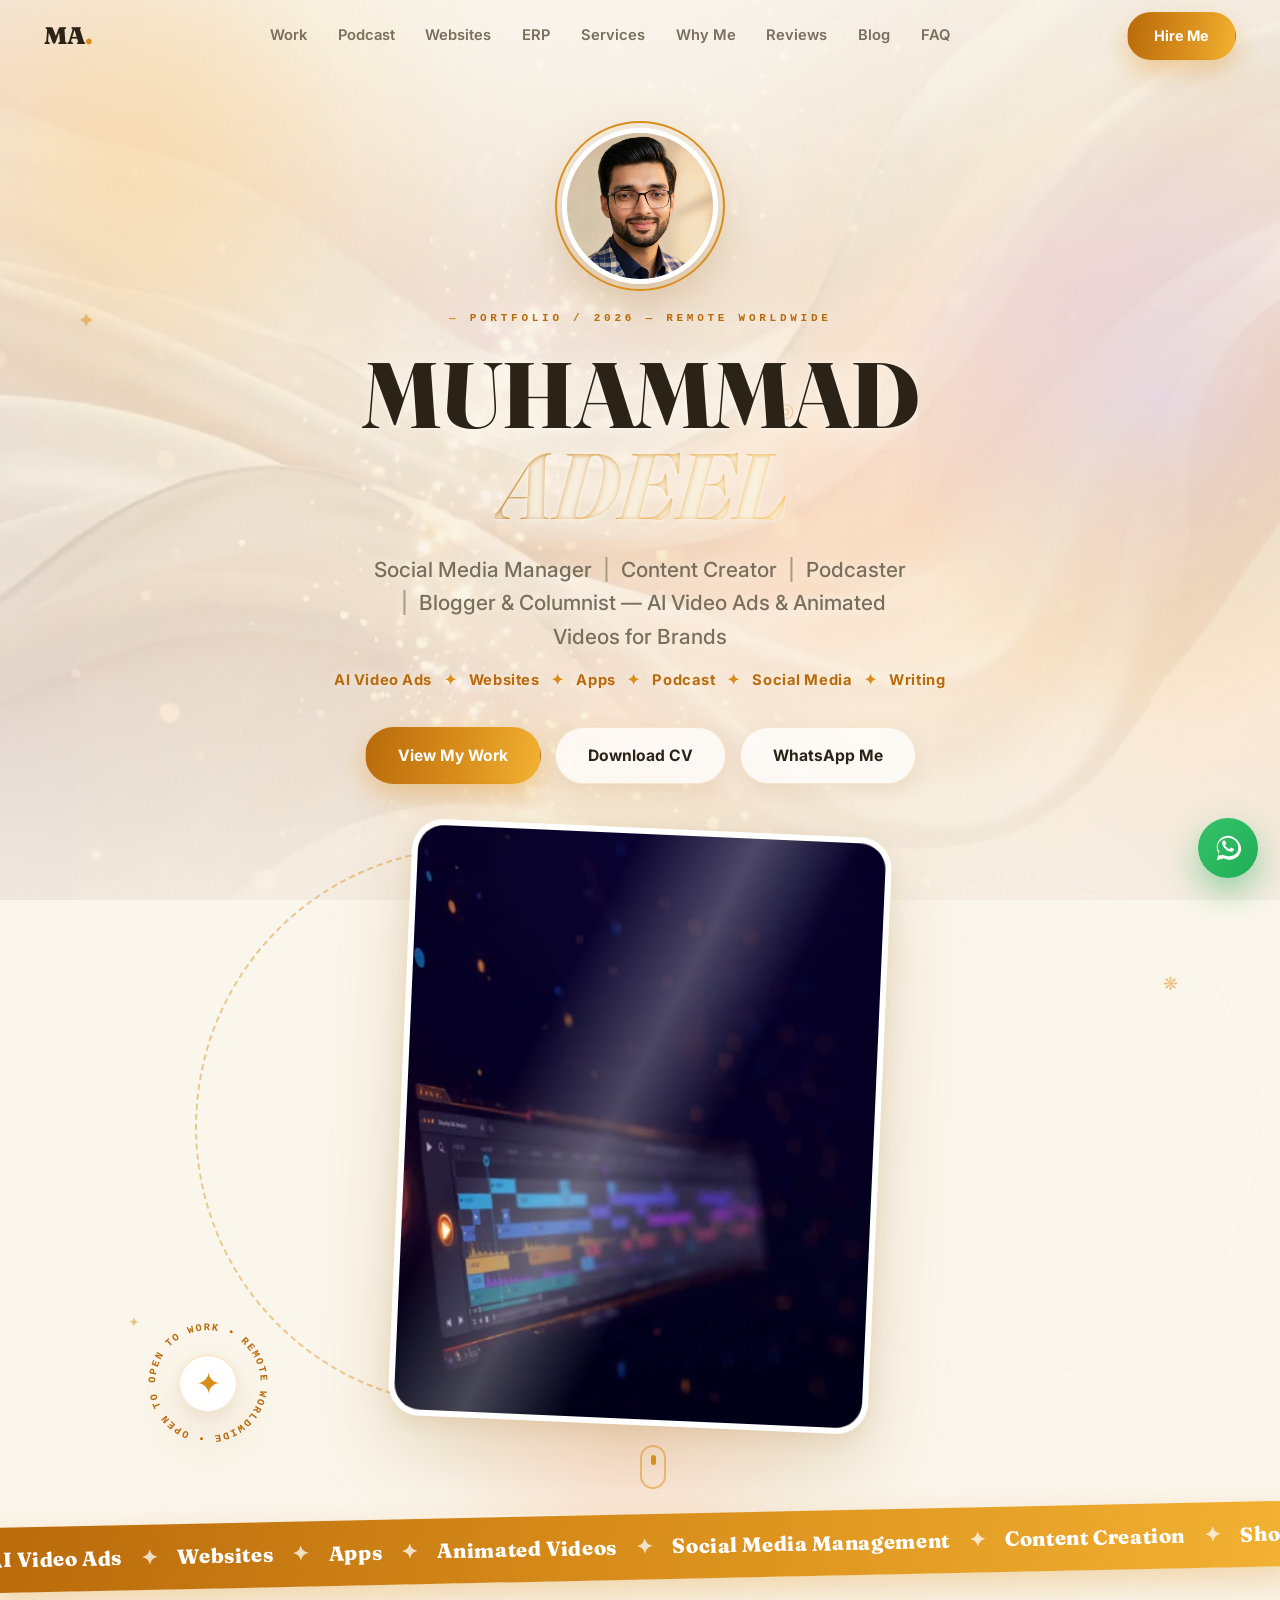
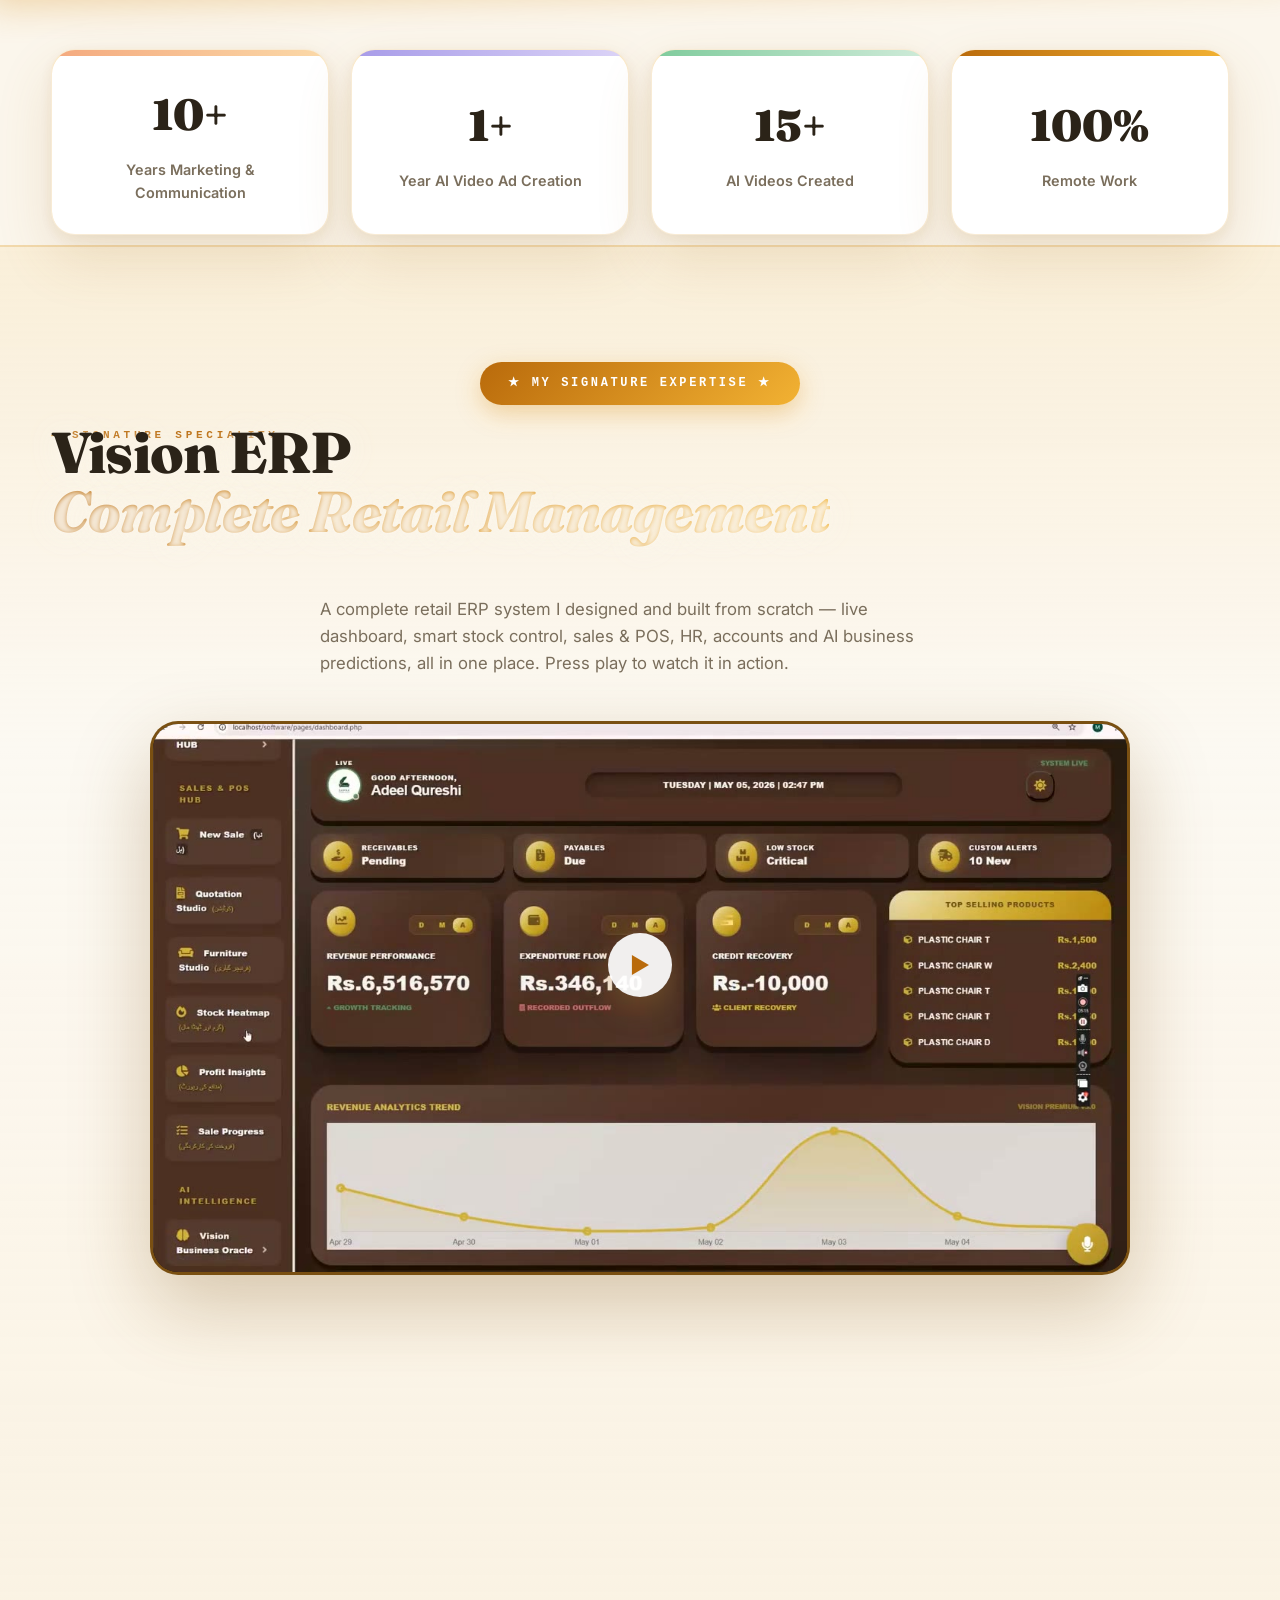
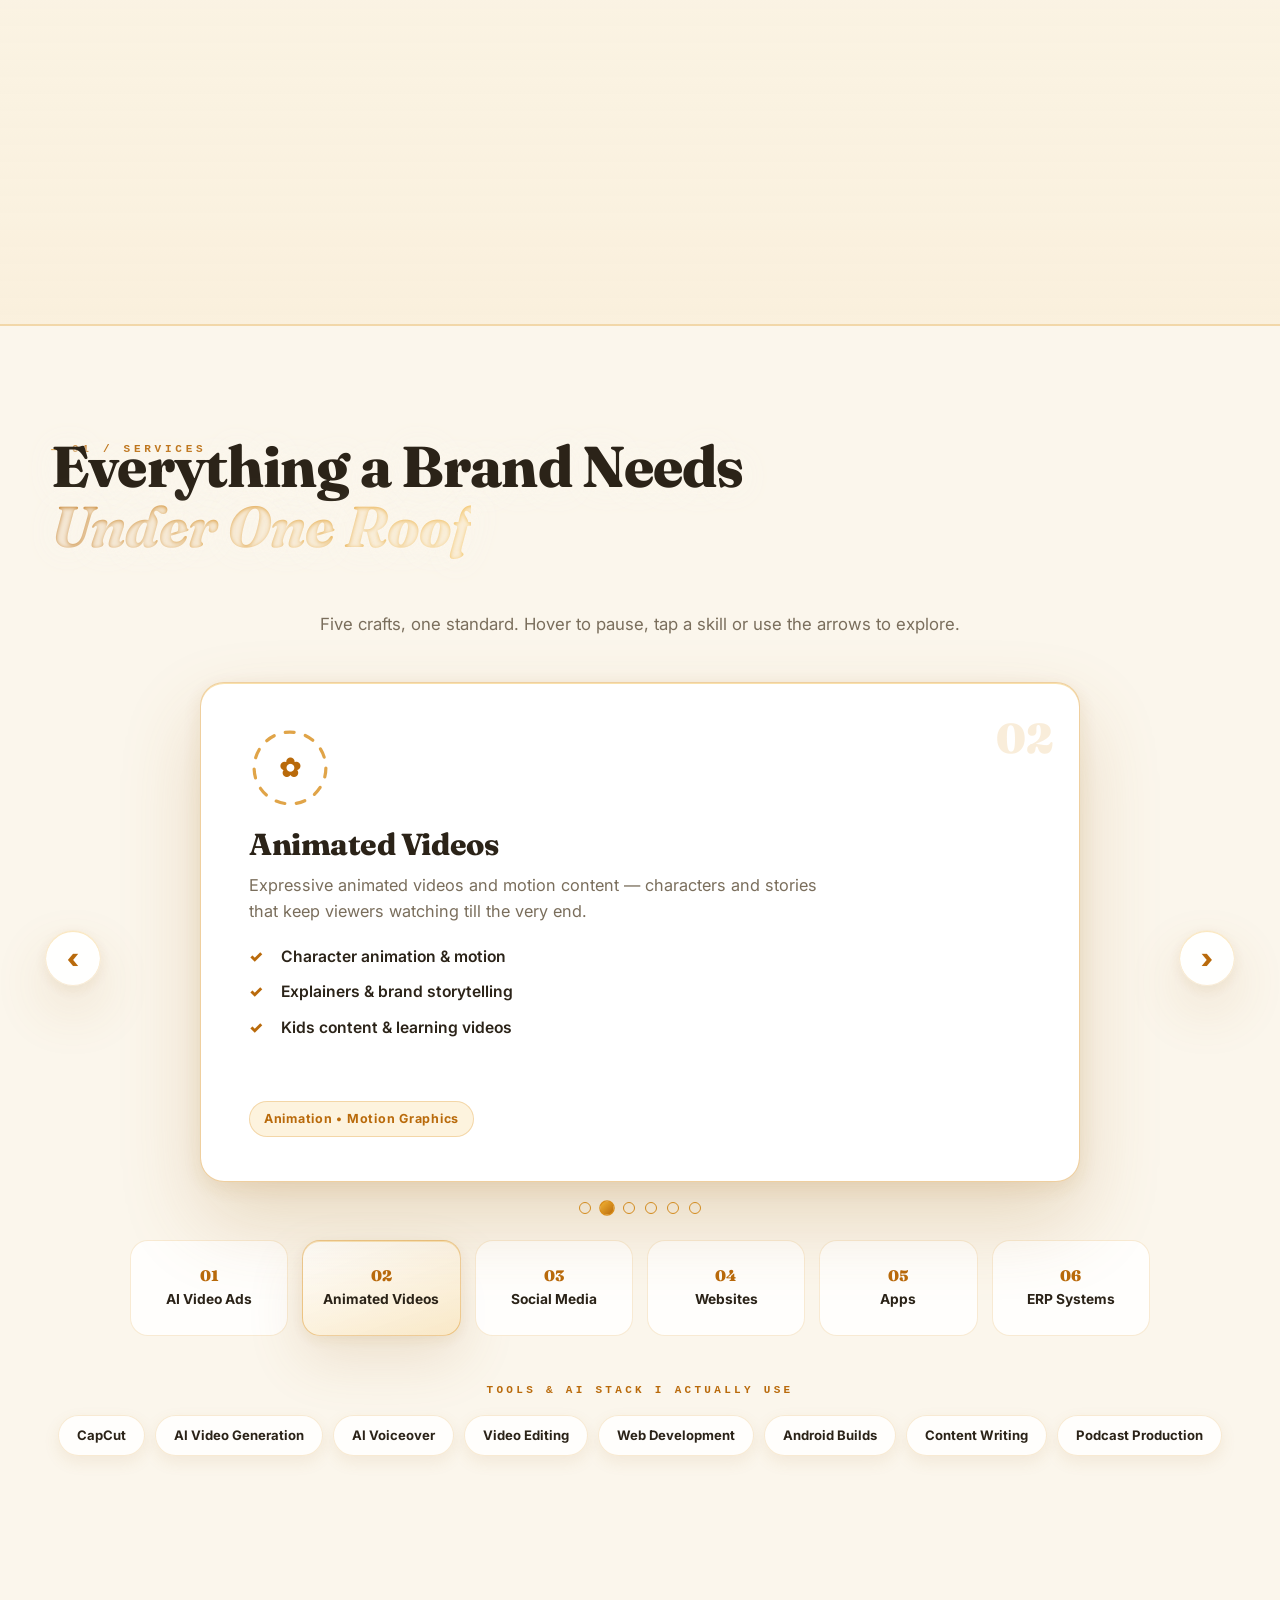
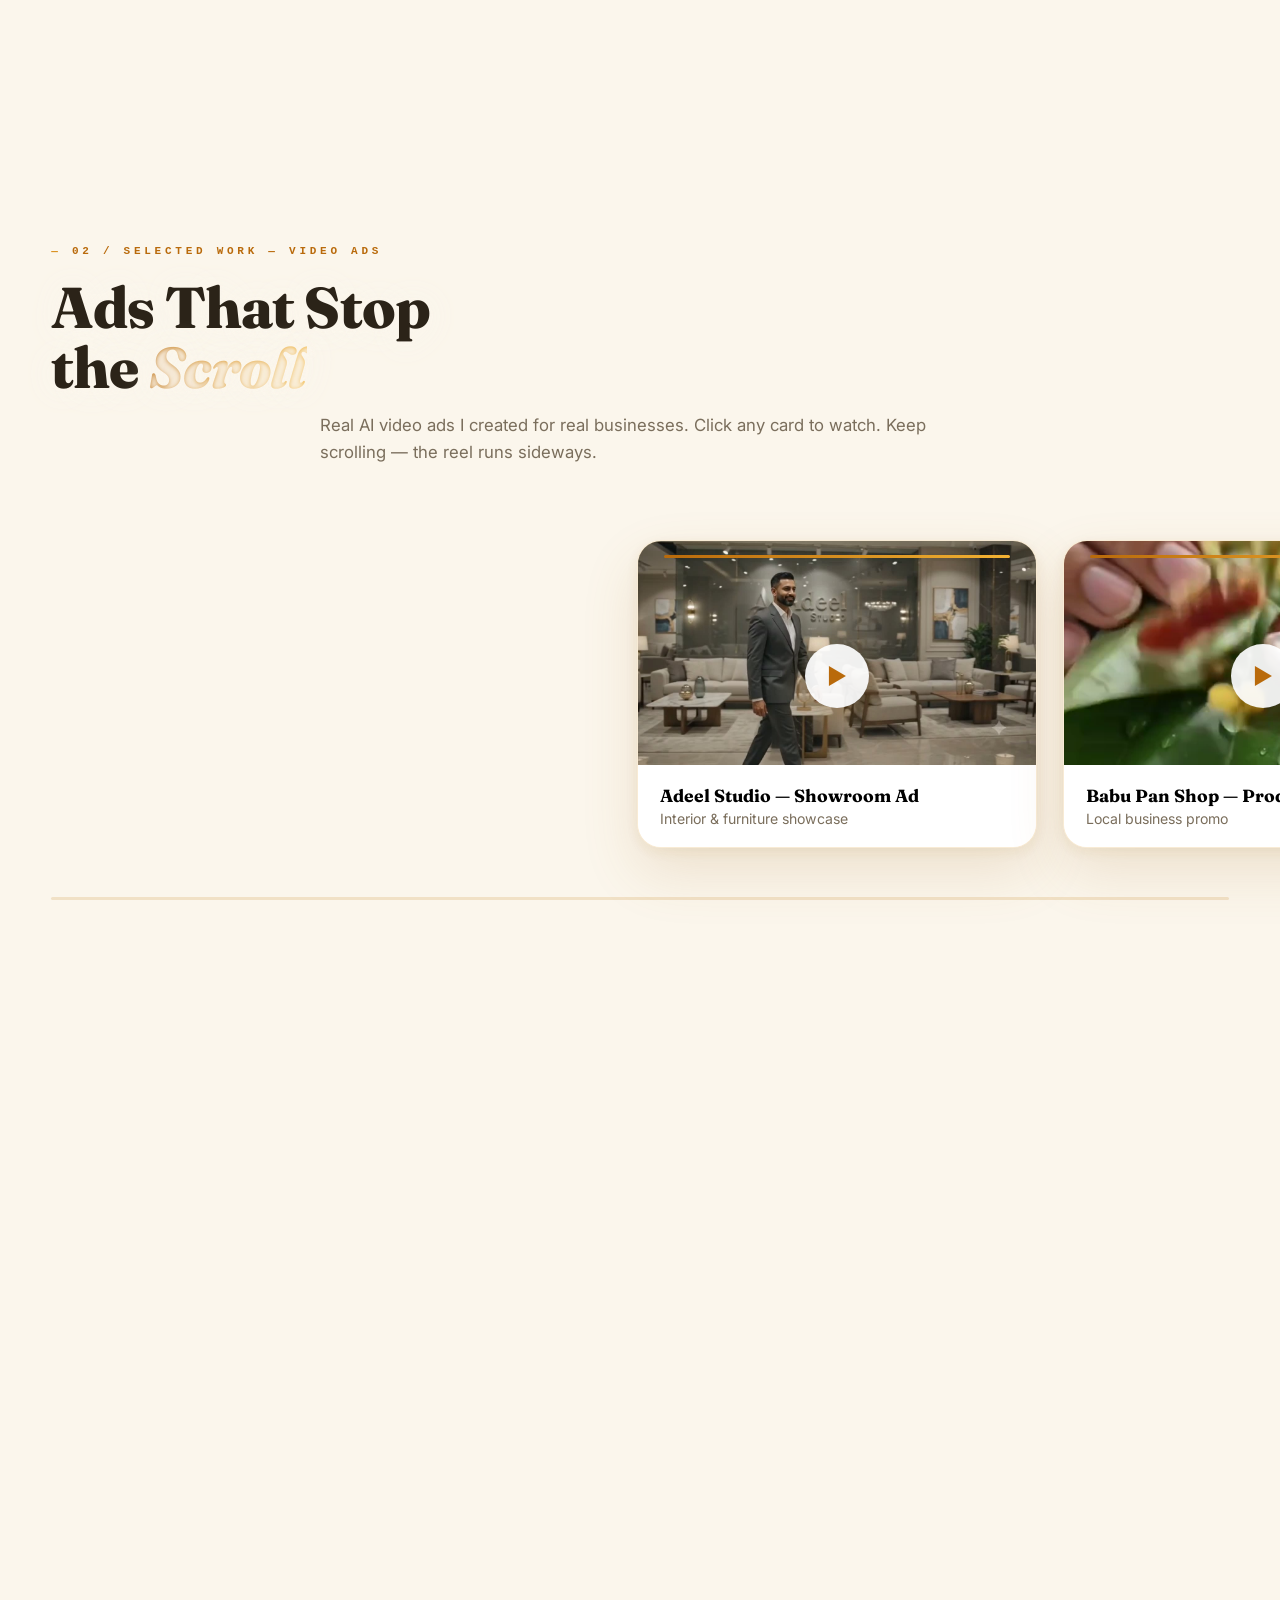
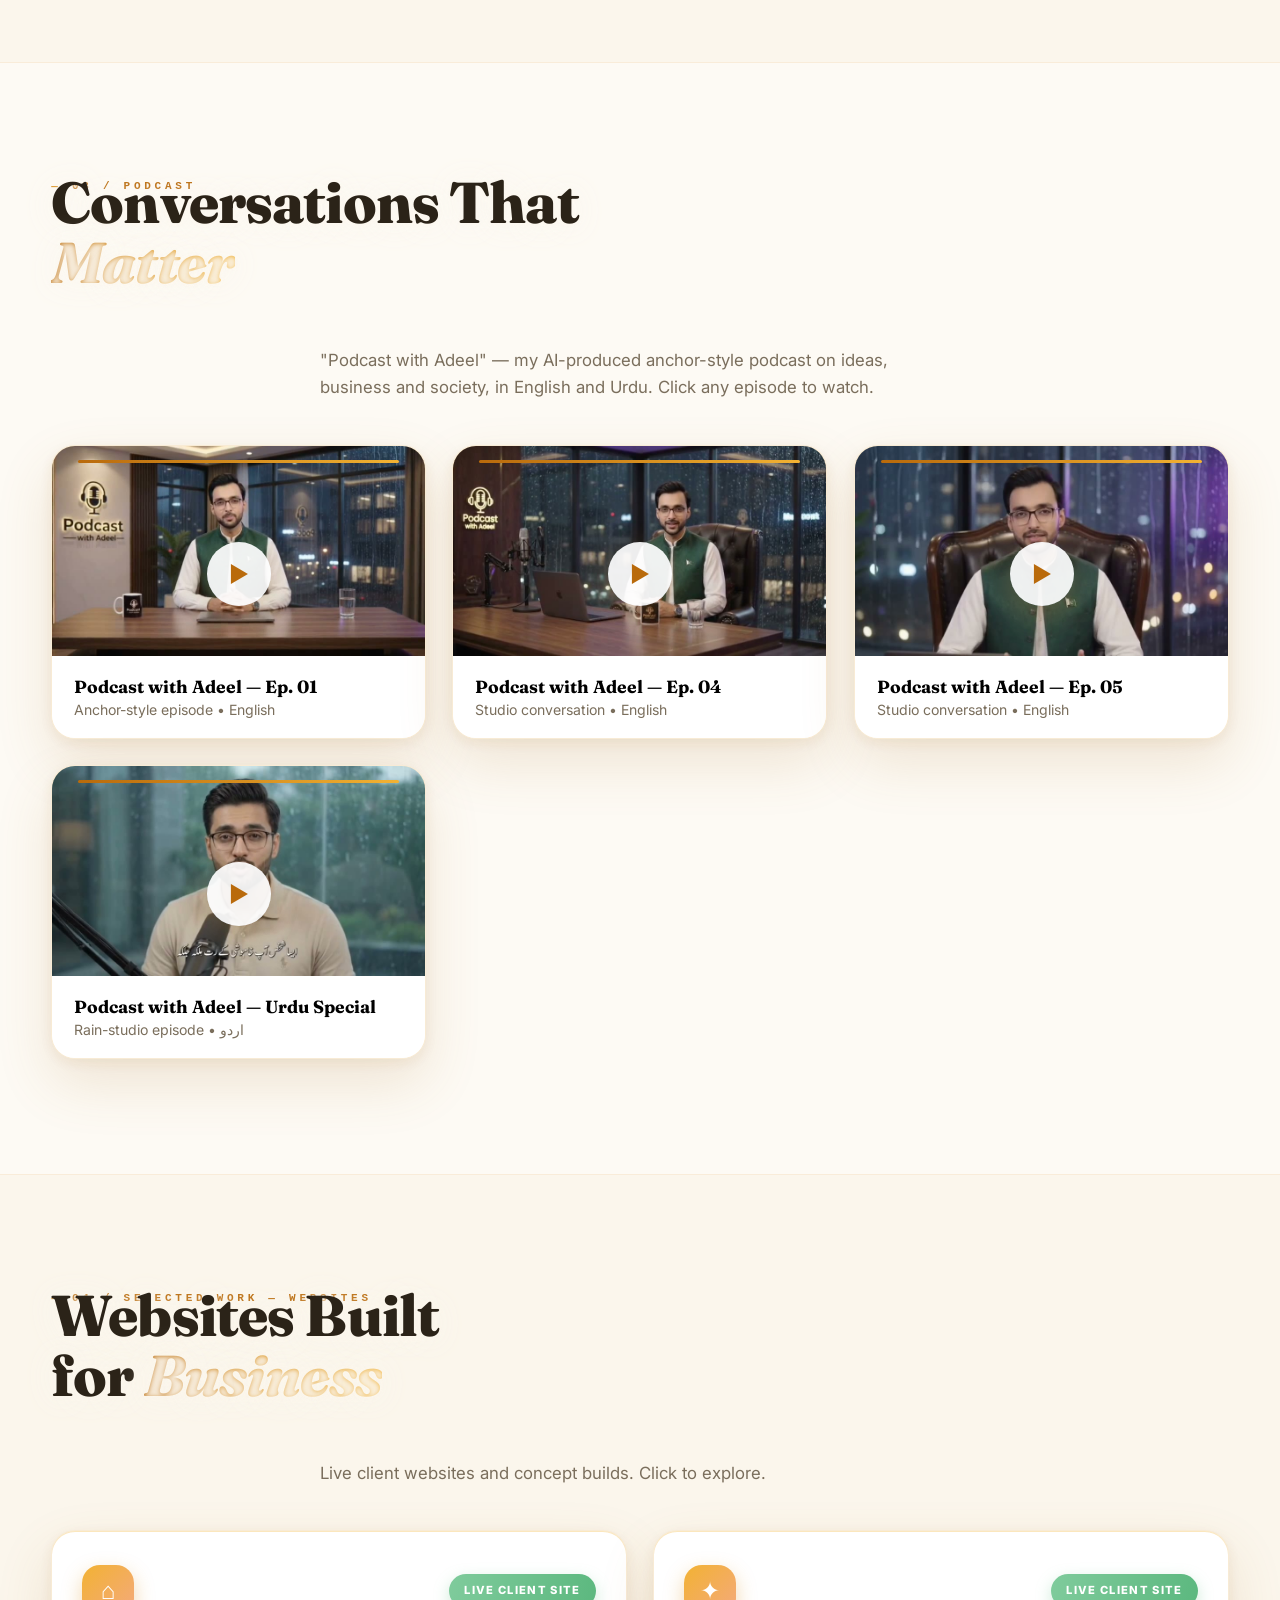
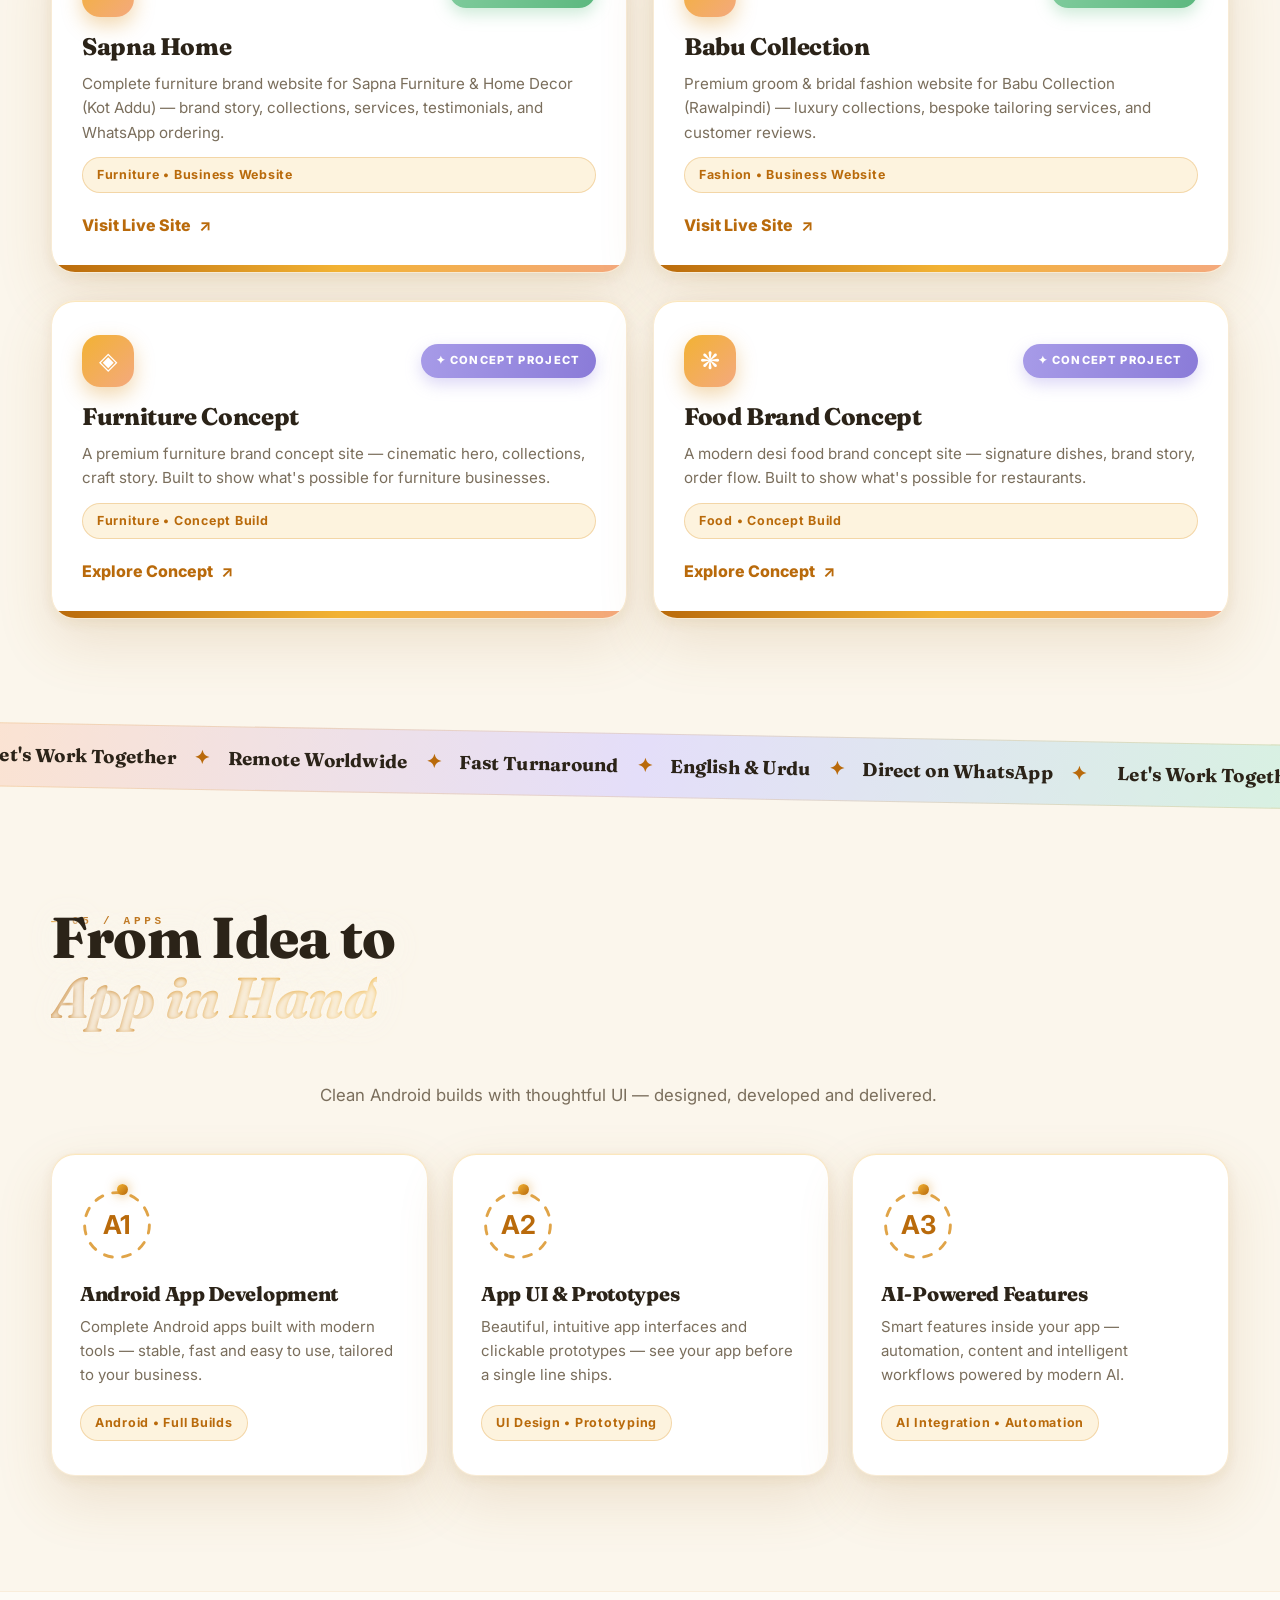
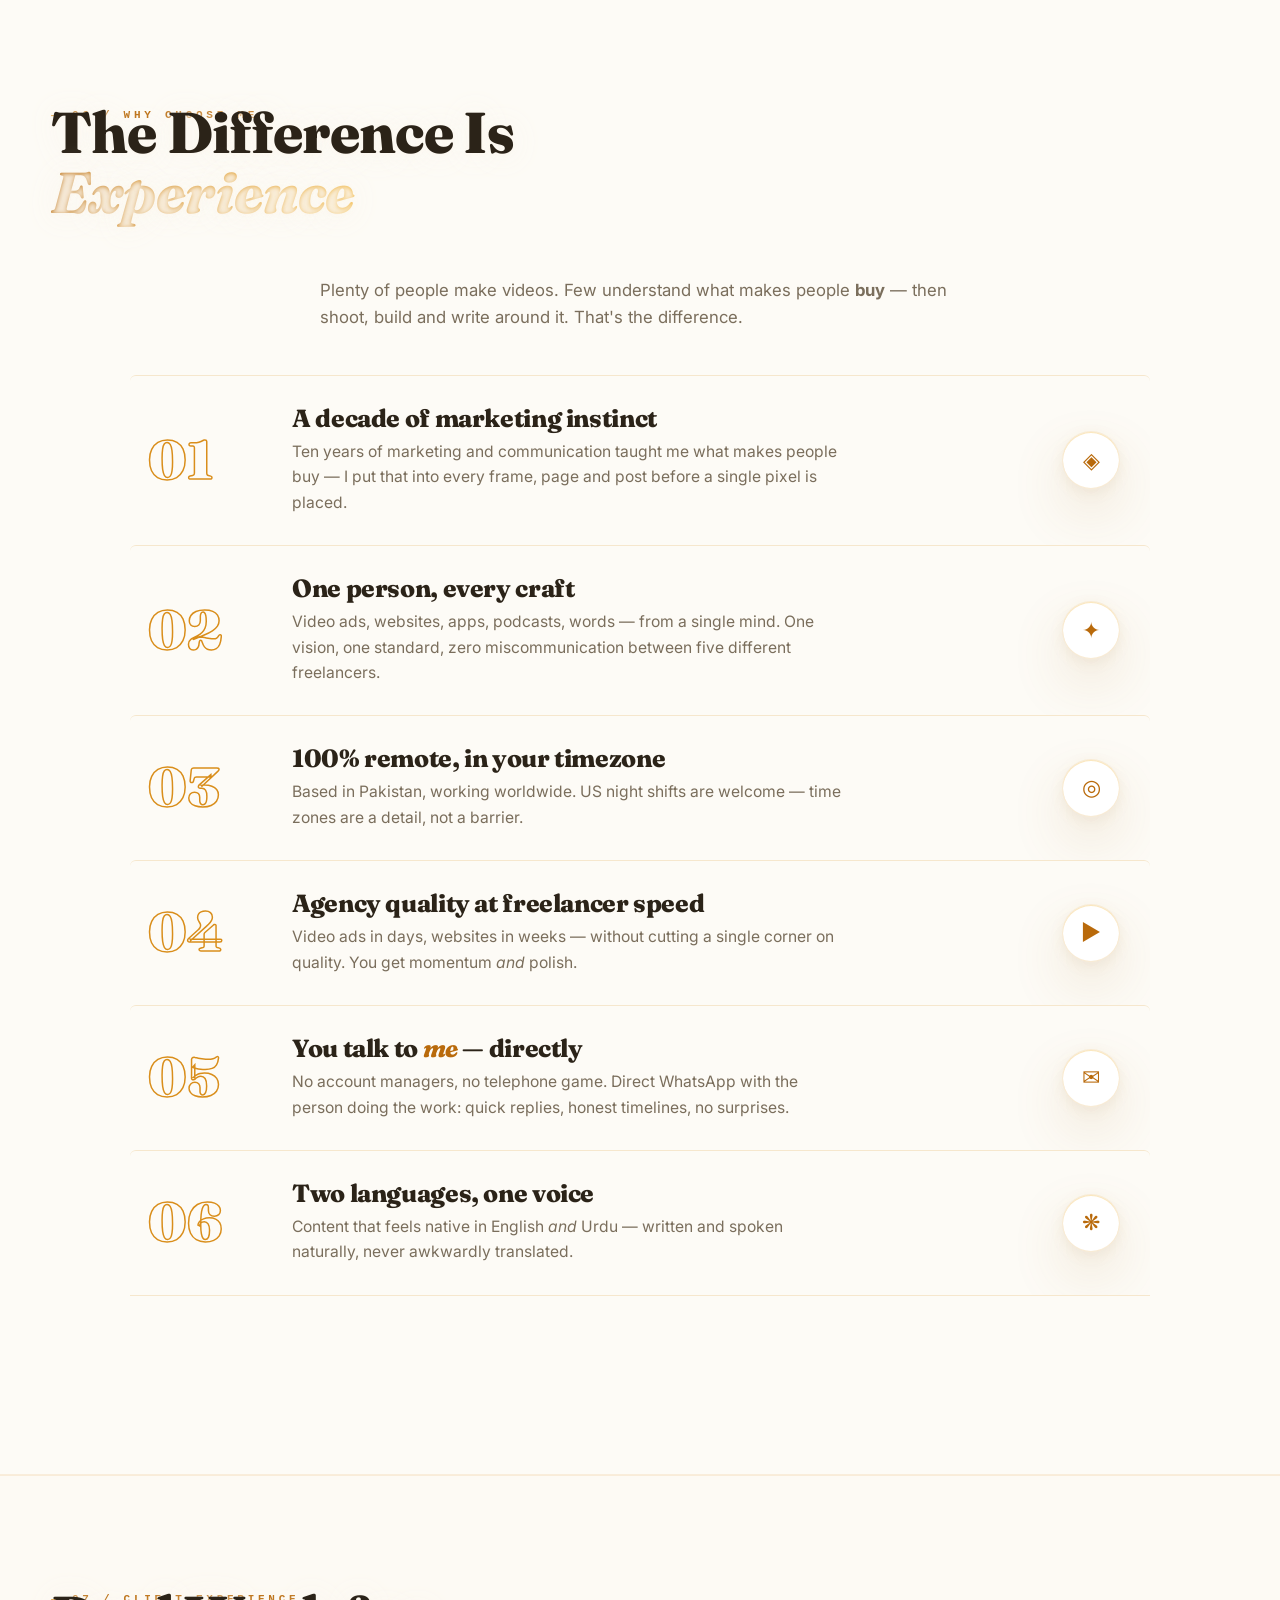
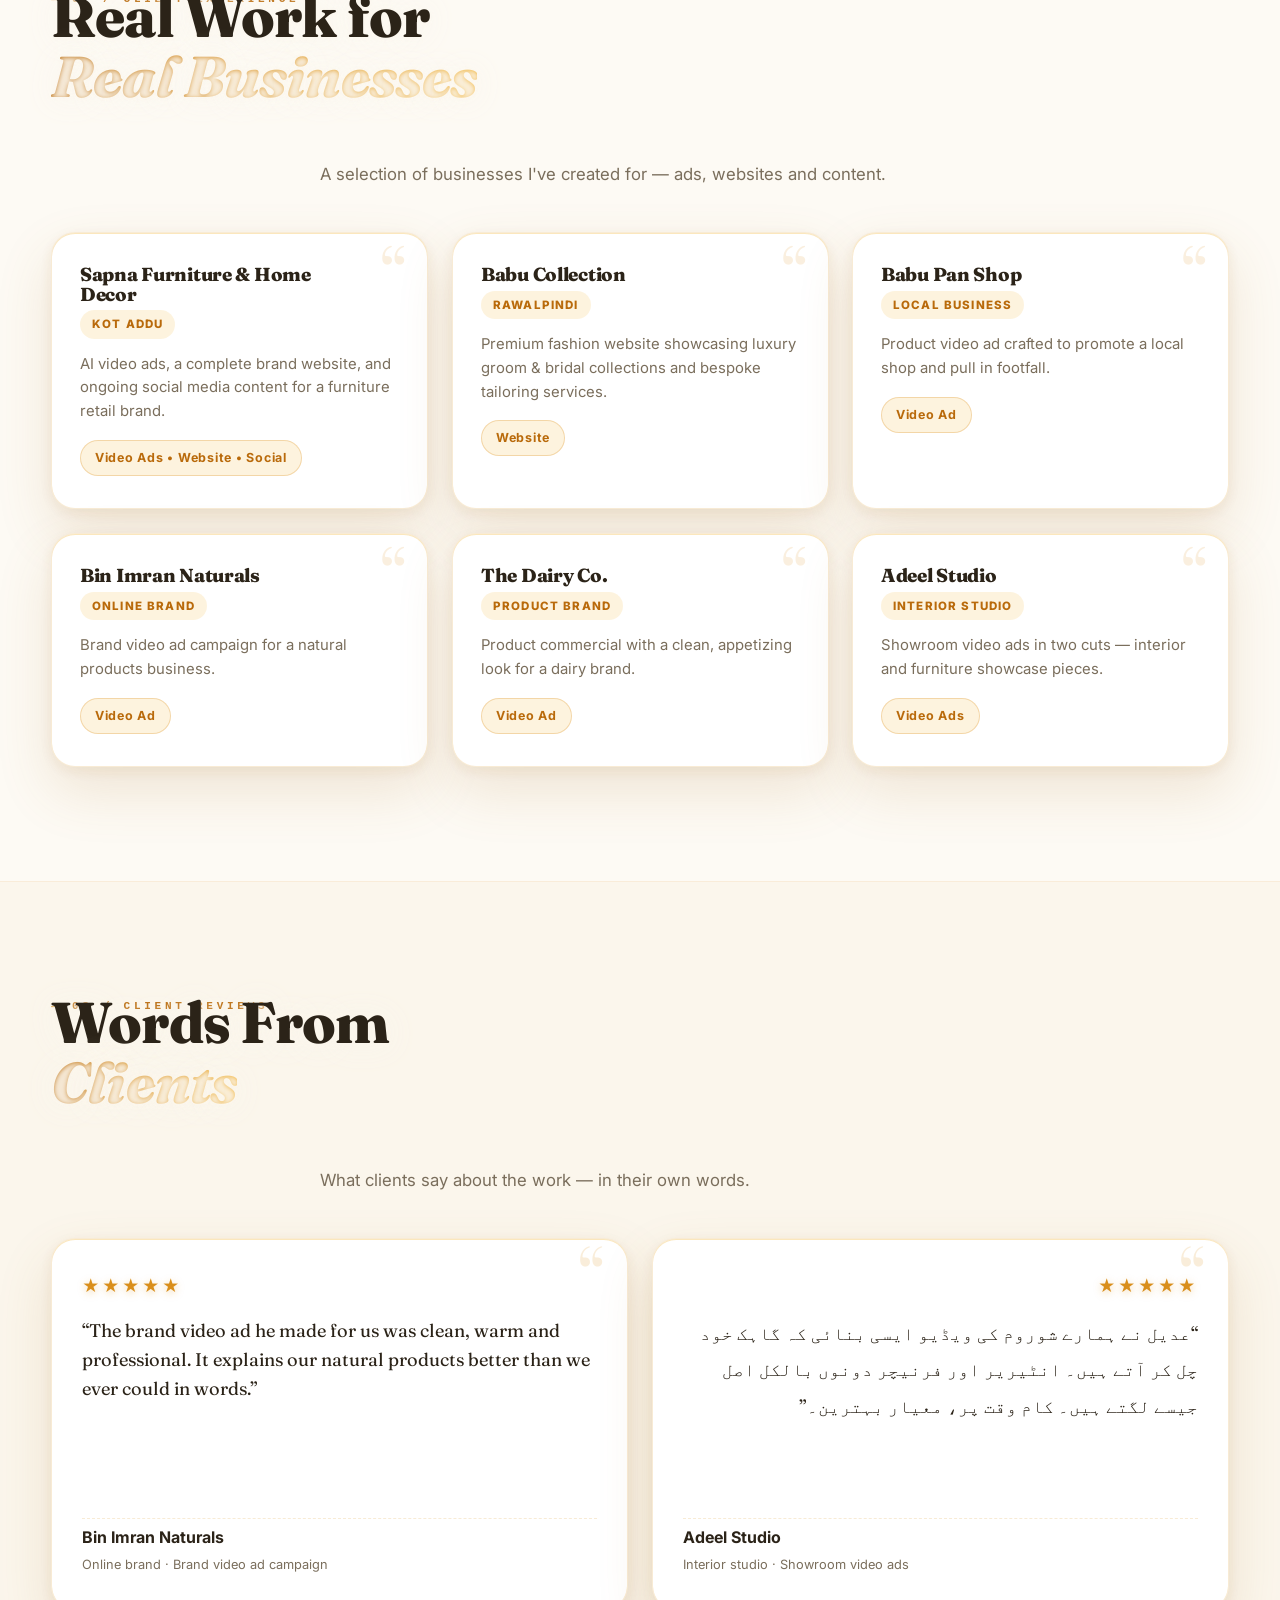
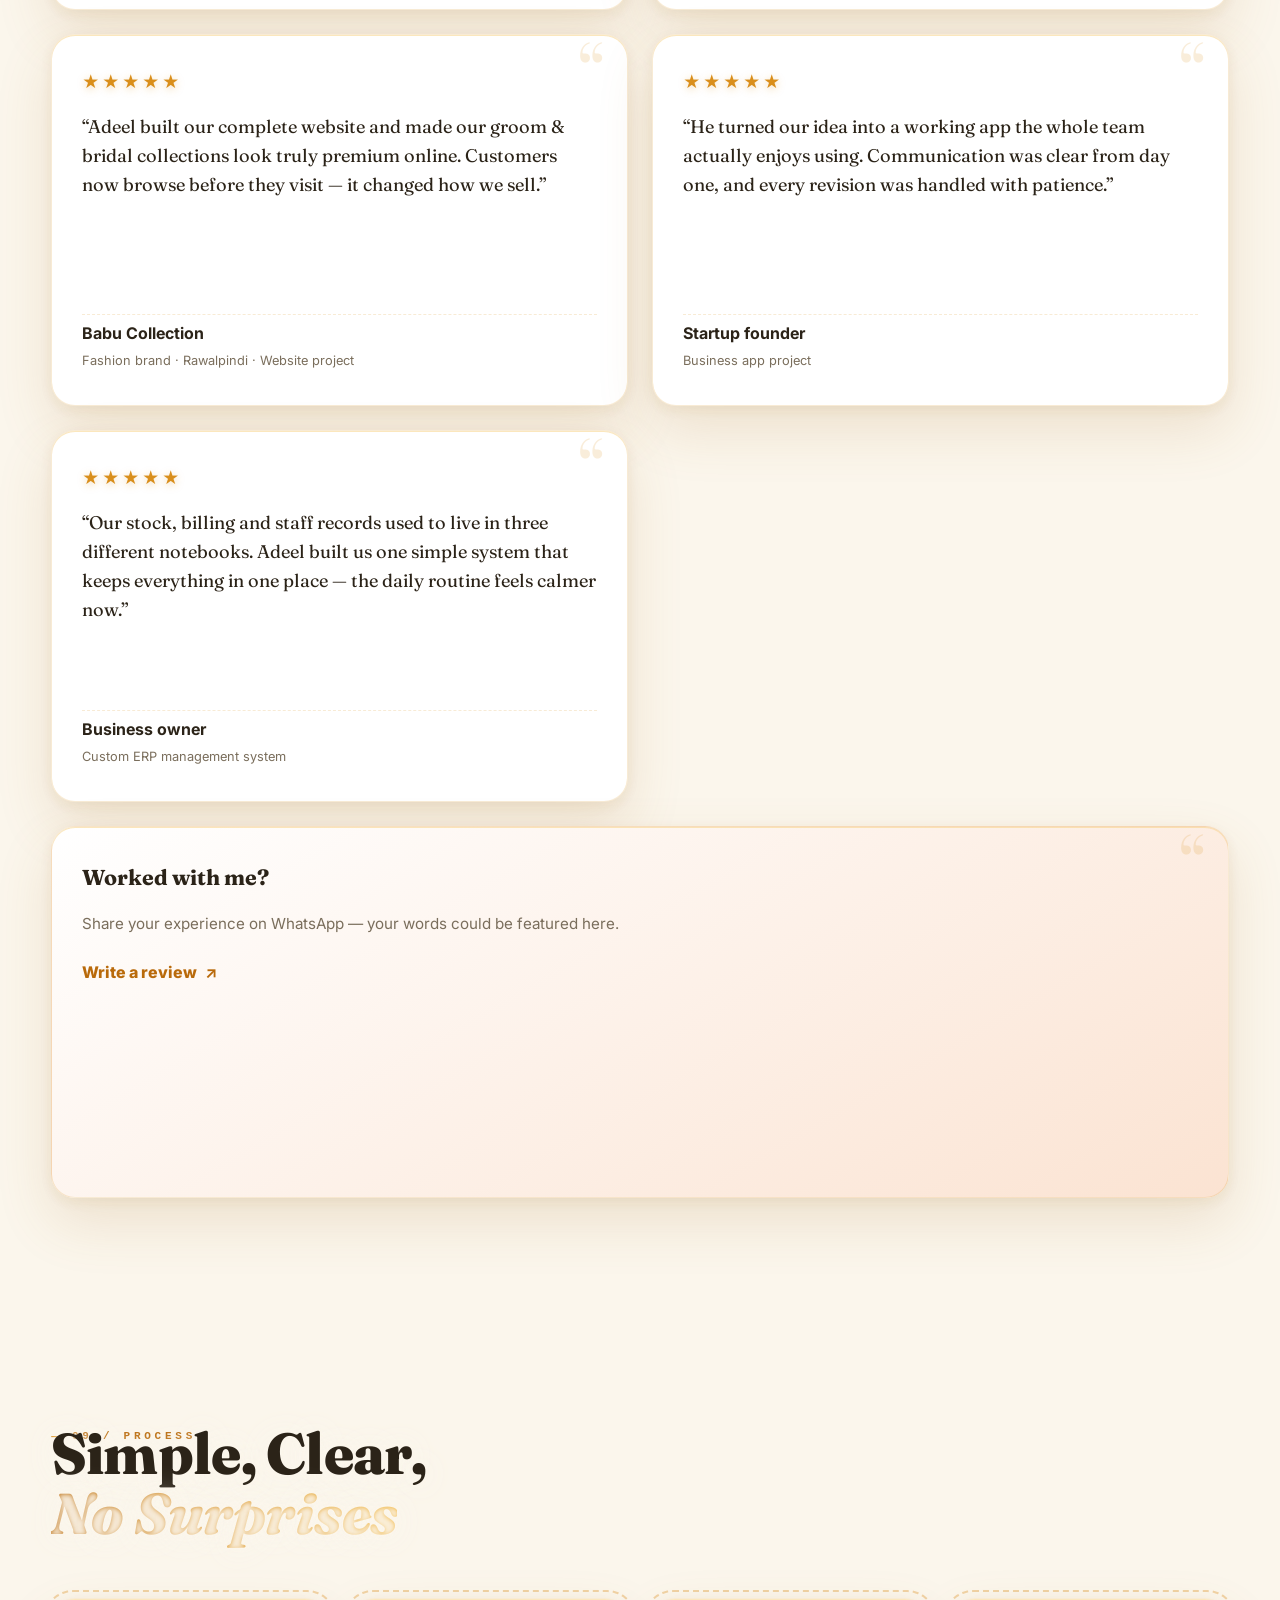
==== index.html @ f698553f "v3.11: fix review CTA anchor (raw href text bug)" ====
<!DOCTYPE html>
<html lang="en">
<head>
<meta charset="UTF-8">
<meta name="viewport" content="width=device-width, initial-scale=1.0">
<title>Muhammad Adeel — Social Media Manager | Content Creator | Podcaster | Blogger</title>
<meta name="description" content="Muhammad Adeel — remote Social Media Manager, Content Creator, Podcaster and Columnist from Kot Addu, Pakistan. AI video ads, websites, apps, podcasts and writing for brands worldwide.">
<link rel="icon" href="data:image/svg+xml,%3Csvg xmlns='http://www.w3.org/2000/svg' viewBox='0 0 64 64'%3E%3Crect width='64' height='64' rx='16' fill='%23FBF6EC'/%3E%3Crect x='3' y='3' width='58' height='58' rx='13' fill='none' stroke='%23D98E1B' stroke-width='3'/%3E%3Ctext x='32' y='43' font-family='Georgia,serif' font-size='26' font-weight='bold' fill='%23B96A0B' text-anchor='middle'%3EMA%3C/text%3E%3C/svg%3E">
<meta property="og:type" content="website">
<meta property="og:url" content="https://adeelqureshi98.github.io/adeel-portfolio/">
<meta property="og:title" content="Muhammad Adeel — AI Video Ads • Websites • Apps • Podcast • Writing">
<meta property="og:description" content="Remote Social Media Manager, Content Creator, Podcaster & Columnist from Pakistan. Scroll-stopping AI video ads, modern websites, apps and sharp writing for brands worldwide.">
<meta property="og:image" content="https://adeelqureshi98.github.io/adeel-portfolio/posters/showreel-poster.jpg">
<meta name="twitter:card" content="summary_large_image">
<link rel="preconnect" href="https://fonts.googleapis.com">
<link rel="preconnect" href="https://fonts.gstatic.com" crossorigin>
<link href="https://fonts.googleapis.com/css2?family=Fraunces:ital,opsz,wght@0,9..144,600..900;1,9..144,600..900&family=Inter:wght@400;500;600;700;800&display=swap" rel="stylesheet">
<link rel="stylesheet" href="styles.css">
<noscript><style>#loader{display:none}.hero-fade,.hero-h1 .word{opacity:1!important;transform:none!important}.rv{opacity:1!important;transform:none!important;filter:none!important}</style></noscript>
</head>
<body>

<!-- SCROLL PROGRESS -->
<div id="progress" aria-hidden="true"></div>

<!-- CINEMATIC VIDEO BACKDROP — full-page animated silk, spans whole scroll -->
<div class="bg-stage" aria-hidden="true">
  <video class="bg-video" src="videos/page-bg.mp4" poster="videos/page-bg-poster.jpg" muted loop playsinline autoplay preload="auto"></video>
  <span class="bg-scrim"></span>
  <span class="bg-grain"></span>
  <!-- LIVING LIGHT LAYER (v3.4) — GPU-only drifting orbs, light rays, rising gold dust -->
  <span class="bg-fx" aria-hidden="true">
    <i class="orb o1"></i><i class="orb o2"></i><i class="orb o3"></i>
    <i class="ray r1"></i><i class="ray r2"></i>
    <i class="pt p1"></i><i class="pt p2"></i><i class="pt p3"></i><i class="pt p4"></i>
    <i class="pt p5"></i><i class="pt p6"></i><i class="pt p7"></i><i class="pt p8"></i>
    <i class="pt p9"></i><i class="pt p10"></i><i class="pt p11"></i><i class="pt p12"></i>
    <i class="pt p13"></i><i class="pt p14"></i>
  </span>
</div>

<!-- LOADER (light) -->
<div id="loader" aria-hidden="true">
  <div class="loader-inner">
    <div class="loader-badge"><span>MA</span></div>
    <div class="loader-name">MUHAMMAD ADEEL</div>
    <div class="loader-bar"><span id="loaderProgress"></span></div>
    <div class="loader-sub">Pouring the sunshine…</div>
  </div>
</div>

<!-- CURSOR GLOW (desktop only) -->
<div id="cursorGlow" aria-hidden="true"></div>

<!-- NAV -->
<header id="nav">
  <a class="brand" href="#top">MA<span>.</span></a>
  <nav class="nav-links" id="navLinks">
    <a href="#work">Work</a>
    <a href="#podcast">Podcast</a>
    <a href="#websites">Websites</a>
    <a href="#erp">ERP</a>
    <a href="#services">Services</a>
    <a href="#why">Why Me</a>
    <a href="#reviews">Reviews</a>
    <a href="#blog">Blog</a>
    <a href="#faq">FAQ</a>
  </nav>
  <a class="btn btn-gold btn-small magnetic" href="https://wa.me/923318009893" target="_blank" rel="noopener">Hire Me</a>
  <button id="menuBtn" aria-label="Menu"><span></span><span></span><span></span></button>
</header>

<main id="top">

  <!-- HERO -->
  <section class="hero">
    <div class="hero-blobs" aria-hidden="true">
      <span class="blob b1" data-parallax="0.12"></span>
      <span class="blob b2" data-parallax="0.2"></span>
      <span class="blob b3" data-parallax="0.08"></span>
      <span class="blob b4" data-parallax="0.16"></span>
    </div>
    <div class="floaties" aria-hidden="true">
      <span class="f f1">✦</span><span class="f f2">◈</span><span class="f f3">❋</span>
      <span class="f f4">✦</span><span class="f f5">◎</span><span class="f f6">✦</span>
    </div>
    <div class="hero-inner hero-centered">
      <div class="hero-portrait hero-fade d1">
        <img src="assets/adeel-portrait.jpg" alt="Muhammad Adeel" width="400" height="400" fetchpriority="high">
      </div>
      <p class="kicker hero-fade d1">PORTFOLIO / 2026 — REMOTE WORLDWIDE</p>
      <h1 class="hero-h1" aria-label="Muhammad Adeel"><span class="mask"><span class="word">MUHAMMAD</span></span><br><span class="mask"><span class="word honey">ADEEL</span></span></h1>
      <p class="headline hero-fade d2">Social Media Manager <i>|</i> Content Creator <i>|</i> Podcaster <i>|</i> Blogger &amp; Columnist — AI Video Ads &amp; Animated Videos for Brands</p>
      <p class="tags hero-fade d3">AI Video Ads <b>✦</b> Websites <b>✦</b> Apps <b>✦</b> Podcast <b>✦</b> Social Media <b>✦</b> Writing</p>
      <div class="hero-cta hero-fade d4">
        <a class="btn btn-gold magnetic" href="#work">View My Work</a>
        <a class="btn btn-soft magnetic" href="assets/muhammad-adeel-cv.pdf" download>Download CV</a>
        <a class="btn btn-soft magnetic" href="https://wa.me/923318009893" target="_blank" rel="noopener">WhatsApp Me</a>
      </div>
      <div class="hero-visual hero-fade d5">
        <div class="spin-rings" aria-hidden="true"><span class="ring r1"></span><span class="ring r2"></span></div>
        <div class="video-frame tilt">
          <video class="hero-vid" src="videos/hero-bg.mp4" poster="posters/hero-frame.jpg" muted loop playsinline autoplay preload="auto"></video>
          <span class="video-frame-shine" aria-hidden="true"></span>
        </div>
        <div class="spin-badge" aria-hidden="true">
          <svg viewBox="0 0 200 200">
            <defs><path id="badgeCircle" d="M100,100 m-80,0 a80,80 0 1,1 160,0 a80,80 0 1,1 -160,0"/></defs>
            <text class="badge-text"><textPath href="#badgeCircle">OPEN TO WORK • REMOTE WORLDWIDE • OPEN TO WORK • REMOTE WORLDWIDE •</textPath></text>
          </svg>
          <span class="spin-badge-center">✦</span>
        </div>
      </div>
    </div>
    <div class="scroll-hint hero-fade d5" aria-hidden="true"><span></span></div>
  </section>

  <!-- MARQUEE RIBBON -->
  <div class="marquee marquee-gold" aria-hidden="true">
    <div class="marquee-track">
      <span>AI Video Ads <b>✦</b> Websites <b>✦</b> Apps <b>✦</b> Animated Videos <b>✦</b> Social Media Management <b>✦</b> Content Creation <b>✦</b> Short-form Reels <b>✦</b> Video Editing <b>✦</b>&nbsp;</span>
      <span>AI Video Ads <b>✦</b> Websites <b>✦</b> Apps <b>✦</b> Animated Videos <b>✦</b> Social Media Management <b>✦</b> Content Creation <b>✦</b> Short-form Reels <b>✦</b> Video Editing <b>✦</b>&nbsp;</span>
    </div>
  </div>

  <!-- STATS -->
  <section class="stats" id="stats">
    <div class="rv"><div class="stat float-i tint-peach"><div class="stat-num" data-count="10" data-suffix="+">0</div><div class="stat-label">Years Marketing &amp; Communication</div></div></div>
    <div class="rv"><div class="stat float-i tint-violet"><div class="stat-num" data-count="1" data-suffix="+">0</div><div class="stat-label">Year AI Video Ad Creation</div></div></div>
    <div class="rv"><div class="stat float-i tint-mint"><div class="stat-num" data-count="15" data-suffix="+">0</div><div class="stat-label">AI Videos Created</div></div></div>
    <div class="rv"><div class="stat float-i tint-honey"><div class="stat-num" data-count="100" data-suffix="%">0</div><div class="stat-label">Remote Work</div></div></div>
  </section>

  <!-- ERP RETAIL SOFTWARE — signature speciality -->
  <section id="erp" class="section section-erp">
    <div class="erp-ribbon rv" aria-hidden="true"><span>★ My Signature Expertise ★</span></div>
    <p class="kicker rv">SIGNATURE SPECIALITY</p>
    <h2 class="section-title rv">Vision ERP<br><em class="honey">Complete Retail Management</em></h2>
    <p class="section-sub rv">A complete retail ERP system I designed and built from scratch — live dashboard, smart stock control, sales &amp; POS, HR, accounts and AI business predictions, all in one place. Press play to watch it in action.</p>
    <div class="erp-showcase rv">
      <button class="erp-player tilt" data-play="videos/erp-retail-showcase.mp4" data-title="Vision ERP — Retail Management System" aria-label="Play Vision ERP showcase video">
        <img src="posters/erp-poster.jpg" alt="Vision ERP executive dashboard" loading="lazy">
        <span class="play-badge">▶</span>
      </button>
    </div>
    <div class="erp-grid">
      <div class="rv"><div class="erp-card float-i"><span class="erp-ico">◈</span><h3>Executive Dashboard</h3><p>Live revenue, receivables, payables and critical alerts — the whole business at a glance.</p></div></div>
      <div class="rv"><div class="erp-card float-i"><span class="erp-ico">⬢</span><h3>Smart Stock Control</h3><p>Automatic low-stock critical alerts with one-click purchase orders — never run dry.</p></div></div>
      <div class="rv"><div class="erp-card float-i"><span class="erp-ico">✦</span><h3>Sales &amp; POS</h3><p>Fast invoices, printed bills and complete customer sale records in seconds.</p></div></div>
      <div class="rv"><div class="erp-card float-i"><span class="erp-ico">✧</span><h3>AI Business Predictions</h3><p>Product-wise sales forecasts and procurement advice that guide smarter buying.</p></div></div>
      <div class="rv"><div class="erp-card float-i"><span class="erp-ico">◍</span><h3>HR &amp; Payroll</h3><p>Attendance, employee performance tracking and salary management built in.</p></div></div>
      <div class="rv"><div class="erp-card float-i"><span class="erp-ico">⬣</span><h3>Ledgers &amp; Bank Reports</h3><p>Complete accounts — expenses, ledgers, loans and bank reports, audit-ready.</p></div></div>
    </div>
  </section>

  <!-- SERVICES — spotlight -->
  <section id="services" class="section">
    <p class="kicker rv">01 / SERVICES</p>
    <h2 class="section-title rv">Everything a Brand Needs<br><em class="honey">Under One Roof</em></h2>
    <p class="section-sub rv">Five crafts, one standard.<span class="spot-hint"> Hover to pause, tap a skill or use the arrows to explore.</span></p>
    <!-- SERVICES — spotlight (one featured skill at a time) -->
    <div class="spot-stage rv" id="spotStage" tabindex="0" role="region" aria-roledescription="carousel" aria-label="Services spotlight — use left and right arrow keys to browse">
      <div class="spot-panels float-i" id="spotPanels">
        <article class="spot-panel is-active">
          <span class="s-num">01</span>
          <span class="s-icon"><svg class="icon-ring" viewBox="0 0 64 64" aria-hidden="true"><circle cx="32" cy="32" r="28"/></svg><b>&#9654;</b></span>
          <h3>AI Video Ads</h3>
          <p>Scroll-stopping promotional video ads for brands — from concept and script to the final cut, built with modern AI video tools.</p>
          <ul class="spot-points">
            <li>Product ads &amp; launch videos</li>
            <li>Reels, Shorts &amp; campaign cuts</li>
            <li>Urdu + English versions</li>
          </ul>
          <span class="s-tags">Reels • Product Ads • Campaigns</span>
        </article>
        <article class="spot-panel">
          <span class="s-num">02</span>
          <span class="s-icon"><svg class="icon-ring" viewBox="0 0 64 64" aria-hidden="true"><circle cx="32" cy="32" r="28"/></svg><b>&#10047;</b></span>
          <h3>Animated Videos</h3>
          <p>Expressive animated videos and motion content — characters and stories that keep viewers watching till the very end.</p>
          <ul class="spot-points">
            <li>Character animation &amp; motion</li>
            <li>Explainers &amp; brand storytelling</li>
            <li>Kids content &amp; learning videos</li>
          </ul>
          <span class="s-tags">Animation • Motion Graphics</span>
        </article>
        <article class="spot-panel">
          <span class="s-num">03</span>
          <span class="s-icon"><svg class="icon-ring" viewBox="0 0 64 64" aria-hidden="true"><circle cx="32" cy="32" r="28"/></svg><b>&#9672;</b></span>
          <h3>Social Media Management</h3>
          <p>Complete page handling — content calendars, posting and captions that grow a loyal, engaged audience for your brand.</p>
          <ul class="spot-points">
            <li>Content calendars &amp; posting</li>
            <li>Captions, hashtags &amp; reels</li>
            <li>Growth strategy &amp; engagement</li>
          </ul>
          <span class="s-tags">Strategy • Posting • Growth</span>
        </article>
        <article class="spot-panel">
          <span class="s-num">04</span>
          <span class="s-icon"><svg class="icon-ring" viewBox="0 0 64 64" aria-hidden="true"><circle cx="32" cy="32" r="28"/></svg><b>&#8962;</b></span>
          <h3>Website Development</h3>
          <p>Modern, fast, mobile-friendly websites for businesses — designed to impress visitors and turn them into customers.</p>
          <ul class="spot-points">
            <li>Business sites &amp; landing pages</li>
            <li>Mobile-first, fast &amp; SEO-ready</li>
            <li>WhatsApp &amp; lead integration</li>
          </ul>
          <span class="s-tags">Business Sites • Landing Pages</span>
        </article>
        <article class="spot-panel">
          <span class="s-num">05</span>
          <span class="s-icon"><svg class="icon-ring" viewBox="0 0 64 64" aria-hidden="true"><circle cx="32" cy="32" r="28"/></svg><b>&#9678;</b></span>
          <h3>App Development</h3>
          <p>Clean Android apps and UI builds — from the first idea and design to a working product in your hands.</p>
          <ul class="spot-points">
            <li>Android apps &amp; prototypes</li>
            <li>Clean UI &amp; smooth flows</li>
            <li>Play-Store-ready builds</li>
          </ul>
          <span class="s-tags">Android • UI • Prototypes</span>
        </article>
        <article class="spot-panel">
          <span class="s-num">06</span>
          <span class="s-icon"><svg class="icon-ring" viewBox="0 0 64 64" aria-hidden="true"><circle cx="32" cy="32" r="28"/></svg><b>&#9881;</b></span>
          <h3>ERP Systems</h3>
          <p>Complete retail management systems — dashboard, stock, sales, HR and accounts, custom-built for your business.</p>
          <ul class="spot-points">
            <li>Dashboards &amp; analytics</li>
            <li>Stock, POS &amp; billing</li>
            <li>HR, payroll &amp; ledgers</li>
          </ul>
          <span class="s-tags">Retail ERP • Custom Software</span>
        </article>
      </div>
      <div class="spot-nav">
        <button class="spot-arrow spot-prev" aria-label="Previous service">&#8249;</button>
        <div class="spot-dots" aria-label="Choose service"></div>
        <button class="spot-arrow spot-next" aria-label="Next service">&#8250;</button>
      </div>
      <div class="spot-chips" role="group" aria-label="Jump to a service">
        <button type="button" class="spot-chip float-i float-soft is-active"><b>01</b><span>AI Video Ads</span></button>
        <button type="button" class="spot-chip float-i float-soft"><b>02</b><span>Animated Videos</span></button>
        <button type="button" class="spot-chip float-i float-soft"><b>03</b><span>Social Media</span></button>
        <button type="button" class="spot-chip float-i float-soft"><b>04</b><span>Websites</span></button>
        <button type="button" class="spot-chip float-i float-soft"><b>05</b><span>Apps</span></button>
        <button type="button" class="spot-chip float-i float-soft"><b>06</b><span>ERP Systems</span></button>
      </div>
    </div>
    <div class="stack-strip rv">
      <span class="stack-label">Tools &amp; AI stack I actually use</span>
      <span class="stack-pills">
        <span>CapCut</span><span>AI Video Generation</span><span>AI Voiceover</span><span>Video Editing</span><span>Web Development</span><span>Android Builds</span><span>Content Writing</span><span>Podcast Production</span>
      </span>
    </div>
  </section>

  <!-- SELECTED WORK : VIDEO ADS — cinematic horizontal journey -->
  <section id="work" class="section cine-sec">
   <div class="cine-pin" id="workPin">
    <div class="cine-viewport">
    <p class="kicker rv">02 / SELECTED WORK — VIDEO ADS</p>
    <h2 class="section-title rv">Ads That Stop<br>the <em class="honey">Scroll</em></h2>
    <p class="section-sub rv">Real AI video ads I created for real businesses. Click any card to watch.<span class="cine-hint"> Keep scrolling — the reel runs sideways.</span></p>
    <div class="cine-track" id="workTrack">
      <div class="rv work-featured cine-cell"><button class="work-card featured tilt float-i" data-play="videos/video-ads-showreel.mp4" data-title="AI Video Ads Showreel">
        <img src="posters/showreel-poster.jpg" alt="AI Video Ads Showreel" loading="lazy">
        <span class="play-badge">▶</span>
        <span class="work-meta"><strong>AI Video Ads Showreel</strong><em>Featured — fresh 2026 cinematic cut</em></span>
      </button></div>
      <div class="rv cine-cell"><button class="work-card tilt float-i" data-play="videos/adeel_studio_showroom_ad.mp4" data-title="Adeel Studio — Showroom Ad">
        <img src="posters/adeel_studio_showroom_ad.jpg" alt="Adeel Studio showroom ad" loading="lazy">
        <span class="play-badge">▶</span>
        <span class="work-meta"><strong>Adeel Studio — Showroom Ad</strong><em>Interior &amp; furniture showcase</em></span>
      </button></div>
      <div class="rv cine-cell"><button class="work-card tilt float-i" data-play="videos/babu_pan_shop_ad.mp4" data-title="Babu Pan Shop — Product Ad">
        <img src="posters/babu_pan_shop_ad.jpg" alt="Babu Pan Shop product ad" loading="lazy">
        <span class="play-badge">▶</span>
        <span class="work-meta"><strong>Babu Pan Shop — Product Ad</strong><em>Local business promo</em></span>
      </button></div>
      <div class="rv cine-cell"><button class="work-card tilt float-i" data-play="videos/bin_imran_naturals_ad.mp4" data-title="Bin Imran Naturals — Brand Ad">
        <img src="posters/bin_imran_naturals_ad.jpg" alt="Bin Imran Naturals brand ad" loading="lazy">
        <span class="play-badge">▶</span>
        <span class="work-meta"><strong>Bin Imran Naturals — Brand Ad</strong><em>Natural products campaign</em></span>
      </button></div>
      <div class="rv cine-cell"><button class="work-card tilt float-i" data-play="videos/the_dairy_co_milk_ad.mp4" data-title="The Dairy Co. — Milk Ad">
        <img src="posters/the_dairy_co_milk_ad.jpg" alt="The Dairy Co. milk ad" loading="lazy">
        <span class="play-badge">▶</span>
        <span class="work-meta"><strong>The Dairy Co. — Milk Ad</strong><em>Product commercial</em></span>
      </button></div>
      <div class="rv cine-cell"><button class="work-card tilt float-i" data-play="videos/adeel_studio_showroom_ad_v2.mp4" data-title="Adeel Studio — Showroom Ad (Alt Cut)">
        <img src="posters/adeel_studio_showroom_ad_v2.jpg" alt="Adeel Studio showroom ad alternate cut" loading="lazy">
        <span class="play-badge">▶</span>
        <span class="work-meta"><strong>Adeel Studio — Showroom Ad</strong><em>Alternate cut</em></span>
      </button></div>
    </div>
    <div class="cine-progress" aria-hidden="true"><span id="workProg"></span></div>
    </div>
   </div>
  </section>

  <!-- PODCAST -->
  <section id="podcast" class="section section-cream">
    <p class="kicker rv">03 / PODCAST</p>
    <h2 class="section-title rv">Conversations That<br><em class="honey">Matter</em></h2>
    <p class="section-sub rv">"Podcast with Adeel" — my AI-produced anchor-style podcast on ideas, business and society, in English and Urdu. Click any episode to watch.</p>
    <div class="work-grid">
      <div class="rv"><button class="work-card tilt float-i" data-play="videos/podcast-ep01.mp4" data-title="Podcast with Adeel — Episode 01">
        <img src="posters/podcast-ep01.jpg" alt="Podcast with Adeel episode 1" loading="lazy">
        <span class="play-badge">▶</span>
        <span class="work-meta"><strong>Podcast with Adeel — Ep. 01</strong><em>Anchor-style episode • English</em></span>
      </button></div>
      <div class="rv"><button class="work-card tilt float-i" data-play="videos/podcast-ep04.mp4" data-title="Podcast with Adeel — Episode 04">
        <img src="posters/podcast-ep04.jpg" alt="Podcast with Adeel episode 4" loading="lazy">
        <span class="play-badge">▶</span>
        <span class="work-meta"><strong>Podcast with Adeel — Ep. 04</strong><em>Studio conversation • English</em></span>
      </button></div>
      <div class="rv"><button class="work-card tilt float-i" data-play="videos/podcast-ep05.mp4" data-title="Podcast with Adeel — Episode 05">
        <img src="posters/podcast-ep05.jpg" alt="Podcast with Adeel episode 5" loading="lazy">
        <span class="play-badge">▶</span>
        <span class="work-meta"><strong>Podcast with Adeel — Ep. 05</strong><em>Studio conversation • English</em></span>
      </button></div>
      <div class="rv"><button class="work-card tilt float-i" data-play="videos/podcast-urdu-special.mp4" data-title="Podcast with Adeel — Urdu Special">
        <img src="posters/podcast-urdu-special.jpg" alt="Podcast with Adeel Urdu special episode" loading="lazy">
        <span class="play-badge">▶</span>
        <span class="work-meta"><strong>Podcast with Adeel — Urdu Special</strong><em>Rain-studio episode • اردو</em></span>
      </button></div>
    </div>
  </section>

  <!-- WEBSITES -->
  <section id="websites" class="section">
    <p class="kicker rv">04 / SELECTED WORK — WEBSITES</p>
    <h2 class="section-title rv">Websites Built<br>for <em class="honey">Business</em></h2>
    <p class="section-sub rv">Live client websites and concept builds. Click to explore.</p>
    <div class="web-grid">
      <div class="rv"><a class="web-card link-card tilt float-i tint-peach" href="https://sapnahome.vercel.app/" target="_blank" rel="noopener">
        <span class="link-card-top"><span class="link-fav">⌂</span><span class="pill pill-live">Live Client Site</span></span>
        <h3>Sapna Home</h3>
        <p>Complete furniture brand website for Sapna Furniture &amp; Home Decor (Kot Addu) — brand story, collections, services, testimonials, and WhatsApp ordering.</p>
        <span class="s-tags">Furniture • Business Website</span>
        <span class="visit-cta">Visit Live Site <b>↗</b></span>
      </a></div>
      <div class="rv"><a class="web-card link-card tilt float-i tint-violet" href="https://babucollection.vercel.app/" target="_blank" rel="noopener">
        <span class="link-card-top"><span class="link-fav">✦</span><span class="pill pill-live">Live Client Site</span></span>
        <h3>Babu Collection</h3>
        <p>Premium groom &amp; bridal fashion website for Babu Collection (Rawalpindi) — luxury collections, bespoke tailoring services, and customer reviews.</p>
        <span class="s-tags">Fashion • Business Website</span>
        <span class="visit-cta">Visit Live Site <b>↗</b></span>
      </a></div>
      <div class="rv"><a class="web-card link-card tilt float-i tint-mint" href="demo/furniture-concept/">
        <span class="link-card-top"><span class="link-fav">◈</span><span class="pill pill-concept">✦ Concept Project</span></span>
        <h3>Furniture Concept</h3>
        <p>A premium furniture brand concept site — cinematic hero, collections, craft story. Built to show what's possible for furniture businesses.</p>
        <span class="s-tags">Furniture • Concept Build</span>
        <span class="visit-cta">Explore Concept <b>↗</b></span>
      </a></div>
      <div class="rv"><a class="web-card link-card tilt float-i tint-honey" href="demo/food-concept/">
        <span class="link-card-top"><span class="link-fav">❋</span><span class="pill pill-concept">✦ Concept Project</span></span>
        <h3>Food Brand Concept</h3>
        <p>A modern desi food brand concept site — signature dishes, brand story, order flow. Built to show what's possible for restaurants.</p>
        <span class="s-tags">Food • Concept Build</span>
        <span class="visit-cta">Explore Concept <b>↗</b></span>
      </a></div>
    </div>
  </section>

  <!-- MARQUEE RIBBON 2 -->
  <div class="marquee marquee-pastel" aria-hidden="true">
    <div class="marquee-track reverse">
      <span>Let's Work Together <b>✦</b> Remote Worldwide <b>✦</b> Fast Turnaround <b>✦</b> English &amp; Urdu <b>✦</b> Direct on WhatsApp <b>✦</b>&nbsp;</span>
      <span>Let's Work Together <b>✦</b> Remote Worldwide <b>✦</b> Fast Turnaround <b>✦</b> English &amp; Urdu <b>✦</b> Direct on WhatsApp <b>✦</b>&nbsp;</span>
    </div>
  </div>

  <!-- APPS -->
  <section id="apps" class="section">
    <p class="kicker rv">05 / APPS</p>
    <h2 class="section-title rv">From Idea to<br><em class="honey">App in Hand</em></h2>
    <p class="section-sub rv">Clean Android builds with thoughtful UI — designed, developed and delivered.</p>
    <div class="apps-grid">
      <div class="rv"><article class="app-card tilt float-i tint-violet">
        <span class="s-icon"><svg class="icon-ring" viewBox="0 0 64 64" aria-hidden="true"><circle cx="32" cy="32" r="28"/></svg><span class="orbit-dot"></span><b>A1</b></span>
        <h3>Android App Development</h3><p>Complete Android apps built with modern tools — stable, fast and easy to use, tailored to your business.</p><span class="s-tags">Android • Full Builds</span>
      </article></div>
      <div class="rv"><article class="app-card tilt float-i tint-mint">
        <span class="s-icon"><svg class="icon-ring" viewBox="0 0 64 64" aria-hidden="true"><circle cx="32" cy="32" r="28"/></svg><span class="orbit-dot"></span><b>A2</b></span>
        <h3>App UI &amp; Prototypes</h3><p>Beautiful, intuitive app interfaces and clickable prototypes — see your app before a single line ships.</p><span class="s-tags">UI Design • Prototyping</span>
      </article></div>
      <div class="rv"><article class="app-card tilt float-i tint-peach">
        <span class="s-icon"><svg class="icon-ring" viewBox="0 0 64 64" aria-hidden="true"><circle cx="32" cy="32" r="28"/></svg><span class="orbit-dot"></span><b>A3</b></span>
        <h3>AI-Powered Features</h3><p>Smart features inside your app — automation, content and intelligent workflows powered by modern AI.</p><span class="s-tags">AI Integration • Automation</span>
      </article></div>
    </div>
  </section>

  <!-- WHY CHOOSE ME — the iconic centerpiece -->
  <section id="why" class="section section-why">
    <p class="kicker rv">06 / WHY CHOOSE ME</p>
    <h2 class="section-title rv">The Difference Is<br><em class="honey">Experience</em></h2>
    <p class="section-sub rv">Plenty of people make videos. Few understand what makes people <strong>buy</strong> — then shoot, build and write around it. That's the difference.</p>
    <div class="why-list">
      <div class="rv"><article class="why-row">
        <span class="why-num" aria-hidden="true">01</span>
        <div class="why-body"><h3>A decade of marketing instinct</h3><p>Ten years of marketing and communication taught me what makes people buy — I put that into every frame, page and post before a single pixel is placed.</p></div>
        <span class="why-glyph" aria-hidden="true">◈</span>
      </article></div>
      <div class="rv"><article class="why-row">
        <span class="why-num" aria-hidden="true">02</span>
        <div class="why-body"><h3>One person, every craft</h3><p>Video ads, websites, apps, podcasts, words — from a single mind. One vision, one standard, zero miscommunication between five different freelancers.</p></div>
        <span class="why-glyph" aria-hidden="true">✦</span>
      </article></div>
      <div class="rv"><article class="why-row">
        <span class="why-num" aria-hidden="true">03</span>
        <div class="why-body"><h3>100% remote, in your timezone</h3><p>Based in Pakistan, working worldwide. US night shifts are welcome — time zones are a detail, not a barrier.</p></div>
        <span class="why-glyph" aria-hidden="true">◎</span>
      </article></div>
      <div class="rv"><article class="why-row">
        <span class="why-num" aria-hidden="true">04</span>
        <div class="why-body"><h3>Agency quality at freelancer speed</h3><p>Video ads in days, websites in weeks — without cutting a single corner on quality. You get momentum <em>and</em> polish.</p></div>
        <span class="why-glyph" aria-hidden="true">▶</span>
      </article></div>
      <div class="rv"><article class="why-row">
        <span class="why-num" aria-hidden="true">05</span>
        <div class="why-body"><h3>You talk to <em>me</em> — directly</h3><p>No account managers, no telephone game. Direct WhatsApp with the person doing the work: quick replies, honest timelines, no surprises.</p></div>
        <span class="why-glyph" aria-hidden="true">✉</span>
      </article></div>
      <div class="rv"><article class="why-row">
        <span class="why-num" aria-hidden="true">06</span>
        <div class="why-body"><h3>Two languages, one voice</h3><p>Content that feels native in English <em>and</em> Urdu — written and spoken naturally, never awkwardly translated.</p></div>
        <span class="why-glyph" aria-hidden="true">❋</span>
      </article></div>
    </div>
    <div class="rv"><p class="why-sign">— Muhammad Adeel, <span>your one-person creative team</span></p></div>
  </section>

  <!-- CLIENT EXPERIENCE -->
  <section id="clients" class="section section-cream">
    <p class="kicker rv">07 / CLIENT EXPERIENCE</p>
    <h2 class="section-title rv">Real Work for<br><em class="honey">Real Businesses</em></h2>
    <p class="section-sub rv">A selection of businesses I've created for — ads, websites and content.</p>
    <div class="client-grid">
      <div class="rv"><article class="client-card tilt float-i"><h3>Sapna Furniture &amp; Home Decor</h3><span class="client-loc">Kot Addu</span><p>AI video ads, a complete brand website, and ongoing social media content for a furniture retail brand.</p><span class="s-tags">Video Ads • Website • Social</span></article></div>
      <div class="rv"><article class="client-card tilt float-i"><h3>Babu Collection</h3><span class="client-loc">Rawalpindi</span><p>Premium fashion website showcasing luxury groom &amp; bridal collections and bespoke tailoring services.</p><span class="s-tags">Website</span></article></div>
      <div class="rv"><article class="client-card tilt float-i"><h3>Babu Pan Shop</h3><span class="client-loc">Local Business</span><p>Product video ad crafted to promote a local shop and pull in footfall.</p><span class="s-tags">Video Ad</span></article></div>
      <div class="rv"><article class="client-card tilt float-i"><h3>Bin Imran Naturals</h3><span class="client-loc">Online Brand</span><p>Brand video ad campaign for a natural products business.</p><span class="s-tags">Video Ad</span></article></div>
      <div class="rv"><article class="client-card tilt float-i"><h3>The Dairy Co.</h3><span class="client-loc">Product Brand</span><p>Product commercial with a clean, appetizing look for a dairy brand.</p><span class="s-tags">Video Ad</span></article></div>
      <div class="rv"><article class="client-card tilt float-i"><h3>Adeel Studio</h3><span class="client-loc">Interior Studio</span><p>Showroom video ads in two cuts — interior and furniture showcase pieces.</p><span class="s-tags">Video Ads</span></article></div>
    </div>
  </section>

  <!-- CLIENT REVIEWS — digital services only: video ads, websites, apps, ERP systems -->
  <section id="reviews" class="section">
    <p class="kicker rv">08 / CLIENT REVIEWS</p>
    <h2 class="section-title rv">Words From<br><em class="honey">Clients</em></h2>
    <p class="section-sub rv">What clients say about the work — in their own words.</p>
    <div class="review-grid">
      <div class="rv"><figure class="review-card tilt float-i">
        <span class="stars" aria-label="5 out of 5 stars">★★★★★</span>
        <blockquote>&ldquo;The brand video ad he made for us was clean, warm and professional. It explains our natural products better than we ever could in words.&rdquo;</blockquote>
        <figcaption><strong>Bin Imran Naturals</strong><span>Online brand &middot; Brand video ad campaign</span></figcaption>
      </figure></div>
      <div class="rv"><figure class="review-card tilt float-i">
        <span class="stars" dir="rtl" aria-label="5 out of 5 stars">★★★★★</span>
        <blockquote dir="rtl" lang="ur">&ldquo;عدیل نے ہمارے شوروم کی ویڈیو ایسی بنائی کہ گاہک خود چل کر آتے ہیں۔ انٹیریر اور فرنیچر دونوں بالکل اصل جیسے لگتے ہیں۔ کام وقت پر، معیار بہترین۔&rdquo;</blockquote>
        <figcaption><strong>Adeel Studio</strong><span>Interior studio &middot; Showroom video ads</span></figcaption>
      </figure></div>
      <div class="rv"><figure class="review-card tilt float-i">
        <span class="stars" aria-label="5 out of 5 stars">★★★★★</span>
        <blockquote>&ldquo;Adeel built our complete website and made our groom &amp; bridal collections look truly premium online. Customers now browse before they visit — it changed how we sell.&rdquo;</blockquote>
        <figcaption><strong>Babu Collection</strong><span>Fashion brand &middot; Rawalpindi &middot; Website project</span></figcaption>
      </figure></div>
      <div class="rv"><figure class="review-card tilt float-i">
        <span class="stars" aria-label="5 out of 5 stars">★★★★★</span>
        <blockquote>&ldquo;He turned our idea into a working app the whole team actually enjoys using. Communication was clear from day one, and every revision was handled with patience.&rdquo;</blockquote>
        <figcaption><strong>Startup founder</strong><span>Business app project</span></figcaption>
      </figure></div>
      <div class="rv"><figure class="review-card tilt float-i">
        <span class="stars" aria-label="5 out of 5 stars">★★★★★</span>
        <blockquote>&ldquo;Our stock, billing and staff records used to live in three different notebooks. Adeel built us one simple system that keeps everything in one place — the daily routine feels calmer now.&rdquo;</blockquote>
        <figcaption><strong>Business owner</strong><span>Custom ERP management system</span></figcaption>
      </figure></div>
      <div class="rv rv-wide"><a class="review-card review-cta tilt float-i" href="https://wa.me/923318009893" target="_blank" rel="noopener">
        <strong>Worked with me?</strong>
        <p>Share your experience on WhatsApp — your words could be featured here.</p>
        <span class="visit-cta">Write a review <b>&#8599;</b></span>
      </a></div>
    </div>
  </section>

  <!-- PROCESS -->
  <section id="process" class="section">
    <p class="kicker rv">09 / PROCESS</p>
    <h2 class="section-title rv">Simple, Clear,<br><em class="honey">No Surprises</em></h2>
    <div class="process-grid">
      <div class="rv"><article class="process-step float-i"><span class="p-ring" aria-hidden="true"></span><span class="p-num">01</span><h3>Discover</h3><p>I learn your business, your customers and your goal — so everything we make has a purpose.</p></article></div>
      <div class="rv"><article class="process-step float-i"><span class="p-ring" aria-hidden="true"></span><span class="p-num">02</span><h3>Create</h3><p>I design and produce your ad, website or content with full creative focus.</p></article></div>
      <div class="rv"><article class="process-step float-i"><span class="p-ring" aria-hidden="true"></span><span class="p-num">03</span><h3>Review</h3><p>We refine it together with revision rounds until you're genuinely happy.</p></article></div>
      <div class="rv"><article class="process-step float-i"><span class="p-ring" aria-hidden="true"></span><span class="p-num">04</span><h3>Launch</h3><p>Final delivery, plus support after launch so you're never left alone.</p></article></div>
    </div>
  </section>

  <!-- BLOG & COLUMNS -->
  <section id="blog" class="section">
    <p class="kicker rv">10 / BLOG &amp; COLUMNS</p>
    <h2 class="section-title rv">Writing That<br><em class="honey">Thinks</em></h2>
    <p class="section-sub rv">Practical notes from the work — and columns on the world around us, in English and Urdu.</p>
    <h3 class="sub-head rv">From the Field — Blog</h3>
    <div class="blog-grid">
      <div class="rv"><a class="blog-card tilt float-i tint-honey" href="blog/ai-video-ads-that-work-2026.html">
        <span class="blog-date">Blog — Oct 2026</span>
        <h3>AI Video Ads in 2026: What Actually Works for Brands</h3>
        <p>A year of making AI ads for real businesses — hooks, honesty and iteration. What converts, and what's hype.</p>
        <span class="read-more">Read →</span>
      </a></div>
      <div class="rv"><a class="blog-card tilt float-i tint-peach" href="blog/social-media-growth-truths.html">
        <span class="blog-date">Blog — Oct 2026</span>
        <h3>Social Media Growth: 7 Uncomfortable Truths</h3>
        <p>Managing business pages every day taught me what really grows an audience. No shortcuts, no hacks.</p>
        <span class="read-more">Read →</span>
      </a></div>
      <div class="rv"><a class="blog-card tilt float-i tint-mint" href="blog/small-business-website-converts.html">
        <span class="blog-date">Blog — Oct 2026</span>
        <h3>Why Most Small Business Websites Don't Convert</h3>
        <p>They exist, but they don't sell. The five reasons — and the fix, in one paragraph.</p>
        <span class="read-more">Read →</span>
      </a></div>
    </div>
    <h3 class="sub-head rv">Columns — Selected Writings</h3>
    <p class="section-sub rv">Original columns written for this portfolio — on politics, economy and society. Balanced, analytical, and in my own voice.</p>
    <div class="blog-grid">
      <div class="rv"><a class="blog-card tilt float-i tint-violet" href="columns/baldiyati-nizam-grassroots-democracy.html">
        <span class="blog-date">کالم — اردو</span>
        <h3>اصل جمہوریت گلی محلے سے شروع ہوتی ہے</h3>
        <p>بلدیاتی نظام اور نچلی سطح کی جمہوریت — عام آدمی کے اصل مسائل مقامی ہیں، ان کا حل بھی مقامی ہونا چاہیے۔</p>
        <span class="read-more">پڑھیں →</span>
      </a></div>
      <div class="rv"><a class="blog-card tilt float-i tint-honey" href="columns/shifting-world-order-pakistan.html">
        <span class="blog-date">Column — English</span>
        <h3>The Shifting World Order — and Where Pakistan Stands</h3>
        <p>Multipolarity, new economic blocs, shifting alliances — what the changing global order means for Pakistan.</p>
        <span class="read-more">Read →</span>
      </a></div>
      <div class="rv"><a class="blog-card tilt float-i tint-peach" href="columns/mehngai-aam-aadmi-budget.html">
        <span class="blog-date">کالم — اردو</span>
        <h3>مہنگائی اور عام آدمی کا بجٹ</h3>
        <p>اعداد و شمار سے پرے، باورچی خانے کی اصل کہانی — گھریلو بجٹ اور چھوٹے تاجر پر مہنگائی کے اثرات۔</p>
        <span class="read-more">پڑھیں →</span>
      </a></div>
      <div class="rv"><a class="blog-card tilt float-i tint-mint" href="columns/naujawan-degree-rozgar.html">
        <span class="blog-date">کالم — اردو</span>
        <h3>ڈگری ہاتھ میں، نوکری خواب میں</h3>
        <p>نوجوانوں کی بے روزگاری اور تعلیمی نظام — ڈگری اور ہنر کے درمیان کا خلا کیسے پُر ہو؟</p>
        <span class="read-more">پڑھیں →</span>
      </a></div>
      <div class="rv"><a class="blog-card tilt float-i tint-violet" href="columns/pakistan-digital-doorway-freelancing.html">
        <span class="blog-date">Column — English</span>
        <h3>Pakistan's Digital Doorway: Freelancing as an Economic Opportunity</h3>
        <p>Why freelancing and IT exports are a genuine national opportunity — and what it takes to unlock them.</p>
        <span class="read-more">Read →</span>
      </a></div>
      <div class="rv"><a class="blog-card tilt float-i tint-honey" href="https://wa.me/923318009893" target="_blank" rel="noopener">
        <span class="blog-date">Work With Me</span>
        <h3>Need a Writer Who Understands Both Worlds?</h3>
        <p>Columns, blogs and scripts in English and Urdu — for publications, brands and channels. Let's talk.</p>
        <span class="read-more">WhatsApp me →</span>
      </a></div>
    </div>
  </section>

  <!-- FAQ -->
  <section id="faq" class="section section-cream">
    <p class="kicker rv">11 / FAQ</p>
    <h2 class="section-title rv">Good <em class="honey">Questions</em></h2>
    <div class="faq-list">
      <details class="faq-item rv"><summary>Do you work remotely?</summary><p>Yes — 100% remote, with clients anywhere in the world. I'm based in Pakistan (Kot Addu) and comfortable with night-shift hours for US time zones. WhatsApp keeps communication instant.</p></details>
      <details class="faq-item rv"><summary>How long does a project take?</summary><p>An AI video ad typically takes 2–4 days from brief to final cut. A business website usually takes 1–2 weeks depending on size and content readiness. I'll always give you a clear timeline before we start.</p></details>
      <details class="faq-item rv"><summary>How much do you charge?</summary><p>It depends on the scope — a single ad, a full website and ongoing social management are different projects. Message me on WhatsApp with what you need and I'll give you a clear, honest quote. No hidden charges, ever.</p></details>
      <details class="faq-item rv"><summary>Do you offer revisions?</summary><p>Yes. Every project includes revision rounds — we refine the work together until you're genuinely satisfied with it.</p></details>
      <details class="faq-item rv"><summary>How do we start working together?</summary><p>Send me a WhatsApp message describing your business and what you want to achieve. I'll reply quickly with questions, ideas and a plan. Simple as that.</p></details>
    </div>
  </section>

  <!-- EXPERIENCE -->
  <section id="experience" class="section">
    <p class="kicker rv">12 / EXPERIENCE</p>
    <h2 class="section-title rv">A Decade of Marketing,<br><em class="honey">Now in Motion</em></h2>
    <div class="timeline">
      <div class="t-item rv float-i">
        <span class="t-dot" aria-hidden="true"></span>
        <span class="t-date">2026 — Present</span>
        <h3>Podcaster — "Podcast with Adeel"</h3>
        <p>AI-produced anchor-style podcast episodes on ideas, business and society — in English and Urdu, concept to final cut.</p>
      </div>
      <div class="t-item rv float-i">
        <span class="t-dot" aria-hidden="true"></span>
        <span class="t-date">Writing</span>
        <h3>Blogger &amp; Columnist</h3>
        <p>Original columns on Pakistani politics, the economy and society, plus practical blogs on AI video ads, social media and websites — in English and Urdu.</p>
      </div>
      <div class="t-item rv float-i">
        <span class="t-dot" aria-hidden="true"></span>
        <span class="t-date">2025 — Present</span>
        <h3>AI Video Ad Creator — Self-produced Portfolio</h3>
        <p>Creating AI-generated video ads and animated content for local and online brands — concept, generation, editing and delivery, end to end.</p>
      </div>
      <div class="t-item rv float-i">
        <span class="t-dot" aria-hidden="true"></span>
        <span class="t-date">Websites</span>
        <h3>Website Developer — Client Projects</h3>
        <p>Designed and built live business websites, including Sapna Home (furniture brand, Kot Addu) and Babu Collection (fashion brand, Rawalpindi).</p>
      </div>
      <div class="t-item rv float-i">
        <span class="t-dot" aria-hidden="true"></span>
        <span class="t-date">2016 — Present</span>
        <h3>Marketing &amp; Communication — 10 Years</h3>
        <p>A decade of hands-on marketing, customer communication and brand promotion, including social media and content work for Sapna Furniture &amp; Home Decore, Kot Addu.</p>
      </div>
      <div class="t-item rv float-i">
        <span class="t-dot" aria-hidden="true"></span>
        <span class="t-date">Education</span>
        <h3>B.Com — Bahauddin Zakariya University <span class="t-sub">2016 – 2018</span></h3>
        <h3>MA Education — Allama Iqbal Open University <span class="t-sub">2019 – 2021</span></h3>
      </div>
    </div>
    <h3 class="sub-head rv">The Journey So Far</h3>
    <div class="miles-strip">
      <div class="rv"><div class="mile float-i"><span class="mile-year">2016</span><strong>Marketing begins</strong><p>Hands-on marketing &amp; communication work starts.</p></div></div>
      <div class="rv"><div class="mile float-i"><span class="mile-year">2018</span><strong>B.Com</strong><p>Bahauddin Zakariya University.</p></div></div>
      <div class="rv"><div class="mile float-i"><span class="mile-year">2021</span><strong>MA Education</strong><p>Allama Iqbal Open University.</p></div></div>
      <div class="rv"><div class="mile float-i"><span class="mile-year">2025</span><strong>AI Video Ads</strong><p>First AI-generated brand ads, produced end to end.</p></div></div>
      <div class="rv"><div class="mile float-i"><span class="mile-year">2026</span><strong>Podcast &amp; Writing</strong><p>&ldquo;Podcast with Adeel&rdquo; launches; original columns published here.</p></div></div>
    </div>
  </section>

  <!-- ABOUT -->
  <section id="about" class="section">
    <p class="kicker rv">13 / ABOUT</p>
    <h2 class="section-title rv">Remote Creator,<br><em class="honey">Worldwide Reach</em></h2>
    <div class="rv"><div class="about-card float-i">
      <div class="about-head">
        <img class="about-portrait" src="assets/adeel-portrait.jpg" alt="Muhammad Adeel" width="400" height="400" loading="lazy">
        <div>
          <h3 class="about-name">Muhammad Adeel</h3>
          <p class="about-role">Social Media Manager • Content Creator • Podcaster • Blogger &amp; Columnist</p>
        </div>
      </div>
      <div class="about-body">
        <p>I'm Muhammad Adeel, a remote Social Media Manager and Content Creator from Kot Addu, Pakistan. I make scroll-stopping AI video ads, build websites and apps, and create animated content that helps brands get noticed, get watched and get customers.</p>
        <p>Ten years of marketing and communication taught me what makes people buy — now I put that into every frame I create and every page I build, for clients and brands worldwide.</p>
        <p>I'm also a <strong>blogger, columnist and podcaster</strong> — I write columns on politics, the economy and society in English and Urdu, and host "Podcast with Adeel," my AI-produced anchor-style show on ideas, business and public life.</p>
      </div>
      <div class="about-facts">
        <div><strong>Based in</strong><span>Kot Addu, Punjab, Pakistan</span></div>
        <div><strong>Working</strong><span>Remote — Worldwide</span></div>
        <div><strong>Languages</strong><span>English • Urdu</span></div>
        <div><strong>Availability</strong><span>Open to remote roles &amp; freelance projects</span></div>
      </div>
    </div></div>
  </section>

  <!-- CTA BAND -->
  <div class="cta-band rv" role="region" aria-label="Call to action">
    <div class="cta-band-inner">
      <span class="cta-orb o1" aria-hidden="true"></span>
      <span class="cta-orb o2" aria-hidden="true"></span>
      <h2>Have a project in mind?<br><em>Let's make it iconic.</em></h2>
      <p>One message is all it takes — video ad, website, app, or words. I reply fast, on WhatsApp.</p>
      <a class="btn btn-cta magnetic" href="https://wa.me/923318009893" target="_blank" rel="noopener">Start the Conversation <b>&#8599;</b></a>
    </div>
  </div>

  <!-- CONTACT -->
  <section id="contact" class="section">
    <p class="kicker rv">14 / CONTACT</p>
    <h2 class="section-title rv">Have a Project<br><em class="honey">in Mind?</em></h2>
    <p class="section-sub rv">Let's make something that stops the scroll. Message me — I reply fast.</p>
    <div class="rv"><div class="contact-card float-i">
      <div class="contact-cta">
        <a class="btn btn-gold btn-big magnetic" href="https://wa.me/923318009893" target="_blank" rel="noopener">WhatsApp: +92 331 8009893</a>
        <a class="btn btn-soft btn-big magnetic" href="mailto:amarquraishi@yahoo.com">amarquraishi@yahoo.com</a>
        <a class="btn btn-soft btn-big magnetic" href="assets/muhammad-adeel-cv.pdf" download>Download CV</a>
      </div>
      <div class="contact-meta">
        <div><strong>Phone</strong><span>+92 331 8009893</span></div>
        <div><strong>Location</strong><span>Kot Addu, Punjab, Pakistan — Remote Worldwide</span></div>
        <div><strong>Status</strong><span class="pulse-dot">Available now</span></div>
      </div>
    </div></div>
  </section>

</main>

<footer>
  <div class="foot-inner">
    <span>© 2026 Muhammad Adeel. All rights reserved.</span>
    <span class="foot-tag">AI Videos • Websites • Apps • Podcast • Writing • Social Media</span>
    <a class="foot-top" href="#top">Back to top ↑</a>
  </div>
</footer>

<!-- FLOATING WHATSAPP -->
<a id="waFloat" href="https://wa.me/923318009893" target="_blank" rel="noopener" aria-label="Chat on WhatsApp">
  <svg viewBox="0 0 32 32" width="30" height="30" fill="currentColor"><path d="M16 3C9.4 3 4 8.4 4 15c0 2.4.7 4.6 2 6.5L4 29l7.7-2c1.8 1 3.9 1.6 6.1 1.6h.2c6.6 0 12-5.4 12-12S22.6 3 16 3zm0 21.8c-1.9 0-3.7-.5-5.3-1.5l-.4-.2-4.6 1.2 1.2-4.5-.3-.4c-1-1.6-1.6-3.5-1.6-5.4C5 9.9 10 5 16 5s11 4.9 11 11-4.9 8.8-11 8.8zm6-8.1c-.3-.2-1.9-1-2.2-1.1-.3-.1-.5-.2-.7.2-.2.3-.8 1-1 1.2-.2.2-.4.2-.7.1-.3-.2-1.4-.5-2.6-1.6-.9-.9-1.6-1.9-1.8-2.2-.2-.3 0-.5.2-.6l.5-.6c.2-.2.2-.4.3-.6.1-.2 0-.4 0-.6-.1-.2-.7-1.8-1-2.4-.3-.6-.5-.6-.7-.6h-.6c-.2 0-.6.2-.9.4-.3.3-1.1 1.1-1.1 2.7s1.2 3.1 1.3 3.4c.1.2 2.2 3.4 5.4 4.8 1.9.8 2.6.9 3.5.7.6-.1 1.9-.8 2.1-1.5.3-.7.3-1.4.2-1.5-.1-.2-.3-.2-.6-.4z"/></svg>
</a>

<!-- VIDEO MODAL -->
<div id="modal" aria-hidden="true" role="dialog" aria-label="Video player">
  <div class="modal-backdrop" data-close></div>
  <div class="modal-box float-none">
    <button class="modal-close" data-close aria-label="Close">✕</button>
    <h3 id="modalTitle"></h3>
    <video id="modalVideo" controls playsinline preload="none"></video>
  </div>
</div>

<script src="script.js"></script>
</body>
</html>
---- styles.css ----
/* ============================================================
   MUHAMMAD ADEEL — PORTFOLIO v3 "Ivory & Honey"
   Light premium theme: warm ivory, honey gold, pastel energy.
   Floating cards + continuous animated backdrop + scroll journey.
   Zero external CSS deps (Google Fonts via <link> in HTML).
   ============================================================ */
:root{
  --cream:#FBF6EC;          /* page base */
  --cream-2:#F6EEDD;        /* alt section tint */
  --cream-3:#F3E9D4;        /* deeper tint */
  --card:#FFFFFF;
  --ink:#2B2318;            /* deep warm charcoal */
  --muted:#7A6E5C;
  --faint:#A79A83;
  --gold:#D98E1B;
  --gold-deep:#B96A0B;
  --gold-soft:#F2B233;
  --champagne:#F7D488;
  --peach:#F4A97E;
  --peach-soft:#FBE3D2;
  --violet:#A79BE8;
  --violet-soft:#E4DEF9;
  --mint:#7FCB9C;
  --mint-soft:#D8F1E2;
  --rose:#EE9AA8;
  --border:rgba(217,142,27,.18);
  --border-strong:rgba(217,142,27,.42);
  --shadow-float:0 24px 55px rgba(170,120,50,.16), 0 4px 14px rgba(170,120,50,.10), inset 0 1px 0 rgba(247,212,136,.55);
  --shadow-lift:0 38px 80px rgba(170,120,50,.24), 0 6px 20px rgba(170,120,50,.14), inset 0 1px 0 rgba(247,212,136,.7);
  --radius:24px;
  --nav-h:72px;
  --font-display:"Fraunces",Georgia,"Times New Roman",serif;
  --font-body:"Inter",-apple-system,BlinkMacSystemFont,"Segoe UI",Roboto,Arial,sans-serif;
  --font-mono:ui-monospace,SFMono-Regular,Menlo,Consolas,"Liberation Mono",monospace;
}
*{margin:0;padding:0;box-sizing:border-box}
html{scroll-behavior:smooth;scroll-padding-top:calc(var(--nav-h) + 18px)}
body{
  font-family:var(--font-body);color:var(--ink);background:var(--cream);
  line-height:1.6;overflow-x:hidden;-webkit-font-smoothing:antialiased;
main{overflow-x:clip}
}
::selection{background:var(--gold-soft);color:#3a2708}
img,svg,video{display:block;max-width:100%}
a{color:inherit;text-decoration:none}
button{font-family:inherit}

/* ============================================================
   CINEMATIC VIDEO BACKDROP — full-page animated silk, fixed,
   keeps playing behind all content through the whole scroll
   ============================================================ */
.bg-stage{position:fixed;inset:0;z-index:-2;overflow:hidden;pointer-events:none;background:var(--cream)}
.bg-video{position:absolute;inset:0;width:100%;height:100%;object-fit:cover}
.bg-scrim{position:absolute;inset:0;background:
    radial-gradient(1200px 620px at 50% -10%, rgba(255,253,246,.60), transparent 60%),
    radial-gradient(900px 700px at 92% 40%, rgba(247,212,136,.20), transparent 62%),
    linear-gradient(180deg, rgba(251,246,236,.82) 0%, rgba(251,246,236,.60) 32%,
      rgba(250,243,228,.66) 58%, rgba(251,246,236,.78) 82%, rgba(251,246,236,.90) 100%)}
@media (prefers-reduced-motion: reduce){
  .bg-video{display:none}
  .bg-stage{background:var(--cream) url("videos/page-bg-poster.jpg") center/cover no-repeat}
}
.bg-grain{position:absolute;inset:0;opacity:.05;
  background-image:url("data:image/svg+xml,%3Csvg xmlns='http://www.w3.org/2000/svg' width='240' height='240'%3E%3Cfilter id='n'%3E%3CfeTurbulence type='fractalNoise' baseFrequency='0.9' numOctaves='2'/%3E%3C/filter%3E%3Crect width='100%25' height='100%25' filter='url(%23n)'/%3E%3C/svg%3E");}

/* ---------- Living light layer (v3.4): orbs + rays + gold dust ----------
   transform/opacity only — GPU-composited, zero layout work */
.bg-fx{position:absolute;inset:0;overflow:hidden}
.bg-fx i{position:absolute;display:block;will-change:transform,opacity}
.orb{border-radius:50%;opacity:.55;animation-timing-function:ease-in-out;animation-iteration-count:infinite;animation-direction:alternate}
.o1{width:52vmax;height:52vmax;left:-14vmax;top:-12vmax;
  background:radial-gradient(circle,rgba(247,212,136,.50),transparent 65%);animation-name:drift1;animation-duration:65s}
.o2{width:44vmax;height:44vmax;right:-12vmax;top:22%;
  background:radial-gradient(circle,rgba(233,180,76,.40),transparent 65%);animation-name:drift2;animation-duration:82s}
.o3{width:38vmax;height:38vmax;left:28%;bottom:-16vmax;
  background:radial-gradient(circle,rgba(255,236,190,.55),transparent 65%);animation-name:drift3;animation-duration:74s}
@keyframes drift1{to{transform:translate(9vw,7vh) scale(1.08)}}
@keyframes drift2{to{transform:translate(-8vw,-6vh) scale(1.12)}}
@keyframes drift3{to{transform:translate(6vw,-8vh) scale(1.06)}}
.ray{top:-20%;height:140%;width:30vw;opacity:.15;
  background:linear-gradient(100deg,transparent,rgba(255,244,214,.9),transparent);
  animation-timing-function:ease-in-out;animation-iteration-count:infinite;animation-direction:alternate}
.r1{left:6%;animation-name:sway1;animation-duration:26s}
.r2{left:62%;width:22vw;opacity:.11;animation-name:sway2;animation-duration:34s}
@keyframes sway1{from{transform:skewX(-14deg) translateX(-4vw)}to{transform:skewX(-10deg) translateX(5vw)}}
@keyframes sway2{from{transform:skewX(12deg) translateX(4vw)}to{transform:skewX(9deg) translateX(-5vw)}}
.pt{bottom:-3vh;border-radius:50%;
  background:radial-gradient(circle,#fff8e6 0%,rgba(233,180,76,.9) 45%,rgba(233,180,76,0) 72%);
  animation-name:rise;animation-timing-function:linear;animation-iteration-count:infinite}
@keyframes rise{0%{transform:translate3d(0,0,0);opacity:0}
  8%{opacity:.9}86%{opacity:.7}100%{transform:translate3d(3vw,-108vh,0);opacity:0}}
.p1{left:6%;width:7px;height:7px;animation-duration:19s;animation-delay:-4s}
.p2{left:14%;width:5px;height:5px;animation-duration:26s;animation-delay:-13s}
.p3{left:23%;width:9px;height:9px;animation-duration:22s;animation-delay:-9s}
.p4{left:31%;width:4px;height:4px;animation-duration:30s;animation-delay:-21s}
.p5{left:42%;width:8px;height:8px;animation-duration:17s;animation-delay:-7s}
.p6{left:51%;width:5px;height:5px;animation-duration:24s;animation-delay:-16s}
.p7{left:59%;width:7px;height:7px;animation-duration:20s;animation-delay:-2s}
.p8{left:68%;width:4px;height:4px;animation-duration:28s;animation-delay:-11s}
.p9{left:76%;width:9px;height:9px;animation-duration:21s;animation-delay:-18s}
.p10{left:84%;width:6px;height:6px;animation-duration:25s;animation-delay:-6s}
.p11{left:91%;width:5px;height:5px;animation-duration:18s;animation-delay:-14s}
.p12{left:37%;width:6px;height:6px;animation-duration:31s;animation-delay:-25s}
.p13{left:64%;width:8px;height:8px;animation-duration:23s;animation-delay:-20s}
.p14{left:10%;width:5px;height:5px;animation-duration:27s;animation-delay:-23s}
@media (prefers-reduced-motion: reduce){.bg-fx{display:none}}
@media (max-width:680px){.ray{display:none}.p8,.p9,.p10,.p11,.p12,.p13,.p14{display:none}}

/* ---------- Typography ---------- */
.kicker{font-family:var(--font-mono);font-size:11px;letter-spacing:.34em;text-transform:uppercase;color:var(--gold-deep);margin-bottom:18px;font-weight:700}
.kicker::before{content:"— ";color:var(--gold)}
h1,h2,h3{font-family:var(--font-display);font-weight:800;letter-spacing:-.015em;line-height:1.04;color:var(--ink)}
.section-title{font-size:clamp(2.1rem,4.8vw,3.6rem);margin-bottom:14px;
  text-shadow:0 2px 30px rgba(251,246,236,.9), 0 1px 4px rgba(251,246,236,.85)}
.section-sub{color:var(--muted);font-size:1.05rem;max-width:640px;margin-bottom:44px}
.honey,.gold-text{font-style:italic;background:linear-gradient(100deg,var(--gold-deep),var(--gold) 45%,var(--gold-soft));
  -webkit-background-clip:text;background-clip:text;color:transparent}

/* ---------- Buttons ---------- */
.btn{display:inline-flex;align-items:center;justify-content:center;gap:8px;padding:15px 32px;border-radius:999px;
  font-weight:700;font-size:.98rem;border:1.5px solid transparent;cursor:pointer;transition:transform .25s ease,box-shadow .25s ease,background .25s ease;white-space:nowrap}
.btn-gold{background:linear-gradient(100deg,var(--gold-deep),var(--gold) 55%,var(--gold-soft));color:#fff;
  box-shadow:0 12px 28px rgba(217,142,27,.38)}
.btn-gold:hover{box-shadow:0 18px 40px rgba(217,142,27,.5);transform:translateY(-2px)}
.btn-soft{background:rgba(255,255,255,.75);border-color:var(--border);color:var(--ink);box-shadow:0 8px 20px rgba(170,120,50,.12)}
.btn-soft:hover{border-color:var(--border-strong);box-shadow:var(--shadow-float);transform:translateY(-2px)}
.btn-small{padding:11px 26px;font-size:.9rem}
.btn-big{padding:17px 38px;font-size:1.02rem}

/* ---------- Loader ---------- */
#loader{position:fixed;inset:0;z-index:3000;display:flex;align-items:center;justify-content:center;background:var(--cream);
  transition:opacity .7s ease,visibility .7s}
#loader.done{opacity:0;visibility:hidden}
.loader-inner{text-align:center}
.loader-badge{width:76px;height:76px;margin:0 auto 22px;border-radius:26px;background:#fff;border:2px solid var(--border);
  display:flex;align-items:center;justify-content:center;box-shadow:var(--shadow-float);animation:badgepop 1.6s ease-in-out infinite}
.loader-badge span{font-family:var(--font-display);font-weight:900;font-size:26px;color:var(--gold-deep)}
@keyframes badgepop{0%,100%{transform:translateY(0) rotate(-4deg)}50%{transform:translateY(-10px) rotate(4deg)}}
.loader-name{font-family:var(--font-display);font-weight:800;letter-spacing:.28em;font-size:15px;margin-bottom:20px}
.loader-bar{width:230px;height:6px;border-radius:99px;background:rgba(217,142,27,.16);margin:0 auto;overflow:hidden}
.loader-bar span{display:block;height:100%;width:100%;border-radius:99px;background:linear-gradient(90deg,var(--gold-deep),var(--gold-soft));
  transform:scaleX(0);transform-origin:left center;will-change:transform}
.loader-sub{margin-top:16px;color:var(--muted);font-size:13px;letter-spacing:.08em}

/* ---------- Cursor glow ---------- */
#cursorGlow{position:fixed;left:0;top:0;width:340px;height:340px;border-radius:50%;pointer-events:none;z-index:1;
  background:radial-gradient(circle,rgba(242,178,51,.20),rgba(247,212,136,.08) 45%,transparent 70%);
  transform:translate(-50%,-50%);opacity:0;transition:opacity .4s}
@media (pointer:coarse){#cursorGlow{display:none}}

/* ---------- Nav ---------- */
#nav{position:fixed;top:0;left:0;right:0;z-index:1000;height:var(--nav-h);
  display:flex;align-items:center;justify-content:space-between;padding:0 clamp(18px,4vw,44px);
  transition:background .35s ease,box-shadow .35s ease}
#nav.scrolled{background:rgba(251,246,236,.94);
  box-shadow:0 10px 30px rgba(170,120,50,.12);border-bottom:1px solid rgba(217,142,27,.14)}
.brand{font-family:var(--font-display);font-weight:900;font-size:1.5rem;letter-spacing:-.02em}
.brand span{color:var(--gold)}
.nav-links{display:flex;gap:clamp(14px,2.4vw,34px)}
.nav-links a{font-size:.92rem;font-weight:600;color:var(--muted);position:relative;transition:color .25s}
.nav-links a::after{content:"";position:absolute;left:0;bottom:-6px;height:2px;width:0;border-radius:2px;
  background:linear-gradient(90deg,var(--gold),var(--gold-soft));transition:width .3s ease}
.nav-links a:hover{color:var(--ink)}
.nav-links a:hover::after{width:100%}
#menuBtn{display:none;background:none;border:0;cursor:pointer;flex-direction:column;gap:6px;padding:10px}
#menuBtn span{width:26px;height:2.5px;background:var(--ink);border-radius:2px;transition:transform .3s,opacity .3s}

/* ---------- Sections ---------- */
.section{padding:clamp(80px,9vw,130px) 0;position:relative}
.section>.kicker,.section>.section-title,.section>.section-sub{width:min(1200px,92%);margin-left:auto;margin-right:auto}
.section-cream{background:rgba(255,255,255,.42);border-top:1px solid rgba(217,142,27,.12);border-bottom:1px solid rgba(217,142,27,.12)}

/* ---------- Hero ---------- */
.hero{min-height:100svh;display:flex;align-items:center;position:relative;padding:calc(var(--nav-h) + 50px) 0 90px;overflow:hidden}
.hero-blobs{position:absolute;inset:0;pointer-events:none}
.blob{position:absolute;border-radius:50%;opacity:.6;animation:drift2 24s ease-in-out infinite;will-change:transform}
.blob.b1{width:480px;height:480px;left:-120px;top:-80px;background:radial-gradient(circle,#FBD9A8,transparent 70%)}
.blob.b2{width:560px;height:560px;right:-160px;top:8%;background:radial-gradient(circle,#DCD4F7,transparent 70%);animation-delay:3s}
.blob.b3{width:380px;height:380px;left:34%;bottom:-120px;background:radial-gradient(circle,#FBD9C4,transparent 70%);animation-delay:6s}
.blob.b4{width:300px;height:300px;right:30%;top:56%;background:radial-gradient(circle,#CFEBD9,transparent 70%);animation-delay:9s}
.hero-inner.hero-centered{width:min(920px,94%);margin:0 auto;display:flex;flex-direction:column;align-items:center;
  text-align:center;position:relative;z-index:2}
.hero-portrait{margin:6px 0 26px}
.hero-portrait img{width:clamp(120px,16vw,156px);height:clamp(120px,16vw,156px);border-radius:50%;
  object-fit:cover;object-position:50% 10%;border:5px solid #fff;outline:2px solid var(--gold);outline-offset:5px;
  box-shadow:0 20px 50px rgba(170,120,50,.35)}
.hero-centered .kicker{margin-bottom:22px}
.hero-centered .headline{margin-left:auto;margin-right:auto}
.hero-centered .hero-cta{justify-content:center}
.hero-centered .hero-visual{margin-top:44px}
.hero h1{font-size:clamp(3rem,7.4vw,5.8rem);line-height:.98;margin-bottom:22px;
  text-shadow:0 2px 44px rgba(251,246,236,.95), 0 1px 5px rgba(251,246,236,.9)}
.hero-centered .kicker,.hero-centered .headline,.hero-centered .tags{text-shadow:0 1px 14px rgba(251,246,236,.92)}
.hero .headline{font-size:clamp(1.05rem,1.8vw,1.3rem);color:var(--muted);font-weight:500;margin-bottom:16px;max-width:34rem}
.hero .headline i{font-style:normal;color:var(--faint);margin:0 6px}
.hero .tags{font-size:.92rem;font-weight:700;color:var(--gold-deep);letter-spacing:.04em;margin-bottom:34px}
.hero .tags b{color:var(--gold);margin:0 8px}
.hero-cta{display:flex;gap:14px;flex-wrap:wrap}
.hero-visual{position:relative;display:flex;justify-content:center}
.spin-rings{position:absolute;inset:-46px;display:flex;align-items:center;justify-content:center;pointer-events:none}
.ring{position:absolute;border-radius:50%;border:2px dashed rgba(217,142,27,.45)}
.ring.r1{width:min(112%,560px);height:min(112%,560px);animation:spin 40s linear infinite}
.ring.r2{width:min(100%,500px);height:min(100%,500px);border-color:rgba(167,155,232,.4);animation:spin 30s linear infinite reverse}
@keyframes spin{to{transform:rotate(360deg)}}
.video-frame{position:relative;width:min(100%,480px);border-radius:32px;overflow:hidden;
  border:6px solid #fff;box-shadow:var(--shadow-lift);transform:rotate(2.5deg)}
.video-frame .hero-vid{width:100%;aspect-ratio:4/5;object-fit:cover}
.video-frame-shine{position:absolute;inset:0;background:linear-gradient(115deg,transparent 30%,rgba(255,255,255,.28) 46%,transparent 60%);
  animation:shine 5.5s ease-in-out infinite;pointer-events:none}
@keyframes shine{0%{transform:translateX(-110%)}55%,100%{transform:translateX(110%)}}
.spin-badge{position:absolute;left:-38px;bottom:-24px;width:132px;height:132px;z-index:3}
.spin-badge svg{width:100%;height:100%;animation:spin 16s linear infinite}
.badge-text{font-family:var(--font-mono);font-size:15.5px;font-weight:700;letter-spacing:2.6px;fill:var(--gold-deep)}
.spin-badge-center{position:absolute;inset:0;display:flex;align-items:center;justify-content:center;
  font-size:30px;color:var(--gold);width:58px;height:58px;margin:auto;border-radius:50%;background:#fff;
  box-shadow:var(--shadow-float);border:1.5px solid var(--border)}
.floaties{position:absolute;inset:0;pointer-events:none;z-index:1}
.floaties .f{position:absolute;color:var(--gold);opacity:.5;animation:bgfloat 12s ease-in-out infinite}
.f1{left:6%;top:20%;font-size:22px}.f2{left:44%;top:12%;font-size:15px;animation-delay:2s}
.f3{right:8%;top:64%;font-size:18px;animation-delay:4s}.f4{left:10%;bottom:12%;font-size:14px;animation-delay:1s}
.f5{right:38%;top:26%;font-size:20px;animation-delay:5s}.f6{left:52%;bottom:8%;font-size:13px;animation-delay:3s}
.scroll-hint{position:absolute;left:50%;bottom:26px;transform:translateX(-50%);width:26px;height:44px;border-radius:14px;
  border:2px solid rgba(217,142,27,.5);z-index:2}
.scroll-hint span{display:block;width:5px;height:10px;margin:8px auto 0;border-radius:3px;background:var(--gold);animation:hint 1.8s ease-in-out infinite}
@keyframes hint{0%{transform:translateY(0);opacity:1}70%{transform:translateY(14px);opacity:0}100%{opacity:0}}

/* ---------- Marquee ribbons ---------- */
.marquee{overflow:hidden;white-space:nowrap;padding:16px 0;position:relative;z-index:2}
.marquee-gold{background:linear-gradient(100deg,var(--gold-deep),var(--gold) 50%,var(--gold-soft));transform:rotate(-1.2deg) scale(1.02);
  box-shadow:0 14px 34px rgba(217,142,27,.32)}
.marquee-gold .marquee-track span{color:#fff;font-family:var(--font-display);font-weight:800;font-size:1.25rem;letter-spacing:.02em}
.marquee-gold .marquee-track b{color:rgba(255,255,255,.75);margin:0 14px}
.marquee-pastel{background:linear-gradient(100deg,var(--peach-soft),var(--violet-soft) 50%,var(--mint-soft));transform:rotate(1deg) scale(1.02);
  border-top:1px solid var(--border);border-bottom:1px solid var(--border)}
.marquee-pastel .marquee-track span{color:var(--ink);font-family:var(--font-display);font-weight:700;font-size:1.15rem}
.marquee-pastel .marquee-track b{color:var(--gold-deep);margin:0 14px}
.marquee-track{display:inline-flex;animation:marquee 26s linear infinite}
.marquee-track.reverse{animation-direction:reverse}
.marquee-track span{padding-right:12px}
@keyframes marquee{to{transform:translateX(-50%)}}

/* ---------- Floating cards (shared) ---------- */
/* Gentle idle float — starts only after the scroll reveal completes (.rv.in),
   staggered per card via --fd/--fdur (set in JS), amplitude via --famp.
   Transform-only: stays on the compositor, no layout cost. */
.float-i{--fd:0s;--fdur:7.5s;--famp:7px;animation:none}
.rv.in .float-i{animation:floaty var(--fdur) ease-in-out var(--fd) infinite}
@keyframes floaty{0%,100%{transform:translateY(var(--famp))}50%{transform:translateY(calc(var(--famp) * -1))}}
.float-i:hover,.float-i:focus-visible{animation-play-state:paused}
.float-soft{--famp:3px;--fdur:6.2s}
.tilt{transition:transform .3s ease,box-shadow .3s ease;transform-style:preserve-3d;will-change:transform}
.tint-peach{background:linear-gradient(160deg,#fff,var(--peach-soft))}
.tint-violet{background:linear-gradient(160deg,#fff,var(--violet-soft))}
.tint-mint{background:linear-gradient(160deg,#fff,var(--mint-soft))}
.tint-honey{background:linear-gradient(160deg,#fff,#FBEFD2)}

/* ---------- Scroll reveal: step-by-step journey ---------- */
.rv{opacity:0;transform:translateY(44px) scale(.985);
  transition:opacity .85s cubic-bezier(.2,.65,.3,1),transform .85s cubic-bezier(.2,.65,.3,1)}
.rv.in{opacity:1;transform:none}
.rv-pop{opacity:0;transform:scale(.6) rotate(-8deg);transition:opacity .7s cubic-bezier(.34,1.56,.64,1),transform .7s cubic-bezier(.34,1.56,.64,1)}
.rv-pop.in{opacity:1;transform:none}

/* ---------- Stats ---------- */
.stats{width:min(1200px,92%);margin:0 auto;display:grid;grid-template-columns:repeat(4,1fr);grid-auto-rows:1fr;gap:22px;padding:70px 0 10px;position:relative;z-index:2}
.stat{background:var(--card);border:1.5px solid var(--border);border-radius:var(--radius);padding:30px 24px;text-align:center;
  box-shadow:var(--shadow-float);position:relative;overflow:hidden}
.stat::before{content:"";position:absolute;top:0;left:0;right:0;height:6px;background:linear-gradient(90deg,var(--gold-deep),var(--gold-soft))}
.tint-peach.stat::before{background:linear-gradient(90deg,var(--peach),#FBD9A8)}
.tint-violet.stat::before{background:linear-gradient(90deg,var(--violet),#DCD4F7)}
.tint-mint.stat::before{background:linear-gradient(90deg,var(--mint),#CFEBD9)}
.stat-num{font-family:var(--font-display);font-weight:900;font-size:clamp(2.2rem,3.4vw,3rem);color:var(--ink)}
.stat-label{color:var(--muted);font-size:.9rem;margin-top:8px;font-weight:600}
/* Equal-height stat cards: the .rv wrappers are grid items; make them flex
   so every .stat stretches to the tallest card in the row */
.stats>.rv{display:flex}
.stat{flex:1;display:flex;flex-direction:column;justify-content:center}

/* ---------- ERP Retail Software (signature speciality) ---------- */
.section-erp{background:linear-gradient(180deg,rgba(242,178,51,.10),rgba(255,255,255,.35) 30%,rgba(242,178,51,.08));border-top:2px solid rgba(217,142,27,.25);border-bottom:2px solid rgba(217,142,27,.25)}
.erp-ribbon{text-align:center;margin-bottom:22px}
.erp-ribbon span{display:inline-block;font-family:var(--font-mono);font-size:12px;letter-spacing:.22em;text-transform:uppercase;font-weight:700;color:#fff;background:linear-gradient(135deg,var(--gold-deep),var(--gold-soft));padding:12px 28px;border-radius:999px;box-shadow:0 8px 24px rgba(217,142,27,.35)}
.erp-showcase{width:min(980px,92%);margin:0 auto 54px;position:relative}
.erp-player{position:relative;display:block;width:100%;border:0;cursor:pointer;border-radius:28px;overflow:hidden;padding:0;background:#1a120a;border:3px solid rgba(217,142,27,.5);box-shadow:0 30px 80px rgba(120,72,10,.28)}
.erp-player img{width:100%;aspect-ratio:16/9;object-fit:cover;display:block;transition:transform .6s ease}
.erp-player:hover img{transform:scale(1.03)}
.erp-grid{width:min(1200px,92%);margin:0 auto;display:grid;grid-template-columns:repeat(3,1fr);gap:22px}
.erp-grid>.rv{display:flex}
.erp-card{flex:1;background:var(--card);border:1.5px solid var(--border);border-radius:var(--radius);padding:30px 26px;box-shadow:var(--shadow-float);position:relative;overflow:hidden;text-align:left}
.erp-card::before{content:"";position:absolute;top:0;left:0;right:0;height:5px;background:linear-gradient(90deg,var(--gold-deep),var(--gold-soft))}
.erp-ico{display:inline-flex;align-items:center;justify-content:center;width:52px;height:52px;border-radius:16px;background:linear-gradient(135deg,rgba(242,178,51,.22),rgba(217,142,27,.12));border:1.5px solid rgba(217,142,27,.35);font-size:24px;color:var(--gold-deep);margin-bottom:16px}
.erp-card h3{font-size:1.18rem;margin-bottom:8px}
.erp-card p{color:var(--muted);font-size:.93rem;line-height:1.6;margin:0}

/* ---------- Services bento ---------- */
.services-bento{width:min(1200px,92%);margin:0 auto;display:grid;grid-template-columns:repeat(3,1fr);gap:24px}
.bento-wide{grid-column:span 2}
.service{position:relative;background:var(--card);border:1.5px solid var(--border);border-radius:var(--radius);
  padding:36px 30px;box-shadow:var(--shadow-float);overflow:hidden;height:100%}
.service:hover{box-shadow:var(--shadow-lift)}
.s-icon{position:relative;width:74px;height:74px;display:flex;align-items:center;justify-content:center;margin-bottom:22px}
.s-icon b{font-size:26px;color:var(--gold-deep);z-index:2;font-style:normal}
.icon-ring{position:absolute;inset:0;animation:spin 14s linear infinite}
.icon-ring circle{fill:none;stroke:var(--gold);stroke-width:2.5;stroke-dasharray:7 9;stroke-linecap:round;opacity:.8}
.orbit-dot{position:absolute;inset:0;animation:spin 14s linear infinite}
.orbit-dot::after{content:"";position:absolute;top:-4px;left:50%;width:11px;height:11px;border-radius:50%;
  background:linear-gradient(135deg,var(--gold-soft),var(--gold-deep));box-shadow:0 0 12px rgba(217,142,27,.7)}
.s-num{position:absolute;top:22px;right:26px;font-family:var(--font-display);font-weight:900;font-size:2.6rem;color:rgba(217,142,27,.16)}
.service h3{font-size:1.35rem;margin-bottom:10px}
.service p{color:var(--muted);font-size:.96rem;margin-bottom:18px}
.s-tags{display:inline-block;font-size:.78rem;font-weight:700;letter-spacing:.06em;color:var(--gold-deep);
  background:rgba(242,178,51,.16);border:1px solid rgba(217,142,27,.28);padding:7px 14px;border-radius:999px}

/* ---------- Work cards ---------- */
.work-grid{width:min(1200px,92%);margin:0 auto;display:grid;grid-template-columns:repeat(3,1fr);gap:26px}
.work-featured{grid-column:1/-1}
.work-card{position:relative;display:block;width:100%;border:0;cursor:pointer;border-radius:var(--radius);overflow:hidden;
  background:#fff;border:1.5px solid var(--border);box-shadow:var(--shadow-float);padding:0;text-align:left}
.work-card:hover{box-shadow:var(--shadow-lift)}
.work-card img{width:100%;aspect-ratio:16/9;object-fit:cover;transition:transform .6s ease}
.work-featured .work-card img{aspect-ratio:21/9}
.work-card:hover img{transform:scale(1.05)}
.play-badge{position:absolute;top:44%;left:50%;transform:translate(-50%,-50%);width:64px;height:64px;border-radius:50%;
  background:rgba(255,255,255,.92);color:var(--gold-deep);display:flex;align-items:center;justify-content:center;
  font-size:22px;box-shadow:0 10px 30px rgba(170,120,50,.35);transition:transform .3s}
.work-card:hover .play-badge{transform:translate(-50%,-50%) scale(1.15) rotate(-8deg)}
.work-meta{display:flex;flex-direction:column;gap:4px;padding:20px 22px;background:#fff}
.work-meta strong{font-family:var(--font-display);font-size:1.1rem}
.work-meta em{font-style:normal;color:var(--muted);font-size:.88rem}

/* ---------- Website link cards ---------- */
.web-grid{width:min(1200px,92%);margin:0 auto;display:grid;grid-template-columns:repeat(2,1fr);gap:26px}
.web-card{display:flex;flex-direction:column;gap:12px;background:var(--card);border:1.5px solid var(--border);
  border-radius:var(--radius);padding:34px 30px;box-shadow:var(--shadow-float);position:relative;overflow:hidden;height:100%}
.web-card:hover{box-shadow:var(--shadow-lift)}
.web-card::after{content:"";position:absolute;bottom:0;left:0;right:0;height:7px;
  background:linear-gradient(90deg,var(--gold-deep),var(--gold-soft),var(--peach))}
.link-card-top{display:flex;align-items:center;justify-content:space-between;margin-bottom:6px}
.link-fav{width:52px;height:52px;border-radius:18px;background:linear-gradient(135deg,var(--gold-soft),var(--peach));
  display:flex;align-items:center;justify-content:center;font-size:24px;color:#fff;box-shadow:0 8px 20px rgba(217,142,27,.35);
  animation:wobble 5s ease-in-out infinite}
@keyframes wobble{0%,100%{transform:rotate(-6deg)}50%{transform:rotate(6deg) translateY(-4px)}}
.pill{font-size:.7rem;font-weight:800;letter-spacing:.12em;text-transform:uppercase;padding:8px 15px;border-radius:999px}
.pill-live{background:linear-gradient(100deg,var(--mint),#5cb87f);color:#fff;box-shadow:0 6px 16px rgba(127,203,156,.4)}
.pill-concept{background:linear-gradient(100deg,var(--violet),#8a7bd8);color:#fff;box-shadow:0 6px 16px rgba(167,155,232,.4)}
.web-card h3{font-size:1.5rem}
.web-card p{color:var(--muted);font-size:.95rem;flex:1}
.visit-cta{display:inline-flex;align-items:center;gap:8px;font-weight:800;color:var(--gold-deep);font-size:1rem;margin-top:8px}
.visit-cta b{transition:transform .3s}
.web-card:hover .visit-cta b{transform:translate(4px,-4px)}

/* ---------- Apps ---------- */
.apps-grid{width:min(1200px,92%);margin:0 auto;display:grid;grid-template-columns:repeat(3,1fr);gap:24px}
.app-card{background:var(--card);border:1.5px solid var(--border);border-radius:var(--radius);padding:34px 28px;
  box-shadow:var(--shadow-float);height:100%}
.app-card:hover{box-shadow:var(--shadow-lift)}
.app-card h3{font-size:1.25rem;margin-bottom:10px}
.app-card p{color:var(--muted);font-size:.94rem;margin-bottom:18px}

/* ---------- Why ---------- */
.why-grid{width:min(1200px,92%);margin:0 auto;display:grid;grid-template-columns:repeat(3,1fr);gap:24px}
.why-card{background:var(--card);border:1.5px solid var(--border);border-radius:var(--radius);padding:32px 28px;
  box-shadow:var(--shadow-float);height:100%}
.why-card:hover{box-shadow:var(--shadow-lift)}
.why-icon{display:inline-flex;align-items:center;justify-content:center;width:54px;height:54px;border-radius:18px;
  font-size:24px;color:var(--gold-deep);margin-bottom:18px;animation:wobble 6s ease-in-out infinite}
.why-icon.tint-honey{background:#FBEFD2}.why-icon.tint-peach{background:var(--peach-soft)}
.why-icon.tint-violet{background:var(--violet-soft)}.why-icon.tint-mint{background:var(--mint-soft)}
.why-card h3{font-size:1.2rem;margin-bottom:10px}
.why-card p{color:var(--muted);font-size:.94rem}

/* ---------- Clients ---------- */
.client-grid{width:min(1200px,92%);margin:0 auto;display:grid;grid-template-columns:repeat(3,1fr);gap:24px}
.client-card{background:var(--card);border:1.5px solid var(--border);border-radius:var(--radius);padding:32px 28px;
  box-shadow:var(--shadow-float);position:relative;overflow:hidden;height:100%}
.client-card:hover{box-shadow:var(--shadow-lift)}
.client-card::before{content:"\201C";position:absolute;top:6px;right:20px;font-family:var(--font-display);font-size:4.5rem;
  color:rgba(217,142,27,.14);line-height:1}
.client-card h3{font-size:1.18rem;margin-bottom:6px;padding-right:44px}
.client-loc{display:inline-block;font-size:.72rem;font-weight:800;letter-spacing:.1em;text-transform:uppercase;
  color:var(--gold-deep);background:rgba(242,178,51,.16);padding:5px 12px;border-radius:999px;margin-bottom:14px}
.client-card p{color:var(--muted);font-size:.93rem;margin-bottom:16px}

/* ---------- Process ---------- */
.process-grid{width:min(1200px,92%);margin:0 auto;display:grid;grid-template-columns:repeat(4,1fr);gap:22px;position:relative}
.process-step{background:var(--card);border:1.5px solid var(--border);border-radius:var(--radius);padding:36px 26px;
  box-shadow:var(--shadow-float);position:relative;height:100%;text-align:center}
.process-step:hover{box-shadow:var(--shadow-lift)}
.p-ring{position:absolute;inset:-9px;border-radius:30px;border:2px dashed rgba(217,142,27,.35);animation:spin 26s linear infinite;pointer-events:none}
.p-num{display:inline-flex;align-items:center;justify-content:center;width:60px;height:60px;border-radius:50%;
  background:linear-gradient(135deg,var(--gold-soft),var(--gold-deep));color:#fff;font-family:var(--font-display);
  font-weight:900;font-size:1.3rem;margin-bottom:18px;box-shadow:0 10px 24px rgba(217,142,27,.4)}
.process-step h3{font-size:1.2rem;margin-bottom:8px}
.process-step p{color:var(--muted);font-size:.92rem}

/* ---------- Blog ---------- */
.blog-grid{width:min(1200px,92%);margin:0 auto 56px;display:grid;grid-template-columns:repeat(3,1fr);gap:24px}
.blog-grid:last-child{margin-bottom:0}
.sub-head{width:min(1200px,92%);margin:0 auto 22px;font-family:var(--font-display);font-size:1.45rem;font-weight:800;color:var(--ink)}
.sub-head::before{content:"✦ ";color:var(--gold-deep)}
.blog-card{display:flex;flex-direction:column;gap:12px;background:var(--card);border:1.5px solid var(--border);
  border-radius:var(--radius);padding:32px 28px;box-shadow:var(--shadow-float);height:100%}
.blog-card:hover{box-shadow:var(--shadow-lift)}
.blog-date{font-family:var(--font-mono);font-size:11px;letter-spacing:.28em;color:var(--gold-deep);text-transform:uppercase;font-weight:700}
.blog-card h3{font-size:1.25rem;line-height:1.25}
.blog-card p{color:var(--muted);font-size:.94rem;flex:1}
.read-more{font-weight:800;color:var(--gold-deep)}
.blog-card:hover .read-more{letter-spacing:.04em}

/* ---------- FAQ ---------- */
.faq-list{width:min(860px,92%);margin:0 auto;display:flex;flex-direction:column;gap:16px}
.faq-item{background:var(--card);border:1.5px solid var(--border);border-radius:18px;box-shadow:var(--shadow-float);overflow:hidden}
.faq-item summary{list-style:none;cursor:pointer;padding:22px 26px;font-weight:700;font-size:1.02rem;display:flex;
  align-items:center;justify-content:space-between;gap:14px}
.faq-item summary::-webkit-details-marker{display:none}
.faq-item summary::after{content:"+";flex:none;width:34px;height:34px;border-radius:50%;display:flex;align-items:center;justify-content:center;
  background:linear-gradient(135deg,var(--gold-soft),var(--gold-deep));color:#fff;font-size:20px;font-weight:700;
  transition:transform .35s}
.faq-item[open] summary::after{transform:rotate(135deg)}
.faq-item p{padding:0 26px 24px;color:var(--muted);font-size:.95rem}

/* ---------- Experience timeline ---------- */
.timeline{width:min(860px,92%);margin:0 auto;display:flex;flex-direction:column;gap:20px;position:relative}
.timeline::before{content:"";position:absolute;left:23px;top:20px;bottom:20px;width:3px;border-radius:3px;
  background:linear-gradient(180deg,var(--gold-soft),var(--peach),var(--violet))}
.t-item{position:relative;background:var(--card);border:1.5px solid var(--border);border-radius:var(--radius);
  padding:30px 30px 30px 66px;box-shadow:var(--shadow-float);margin-left:0}
.t-item:hover{box-shadow:var(--shadow-lift)}
.t-dot{position:absolute;left:14px;top:36px;width:21px;height:21px;border-radius:50%;
  background:linear-gradient(135deg,var(--gold-soft),var(--gold-deep));border:4px solid #fff;
  box-shadow:0 0 0 3px rgba(217,142,27,.35),0 6px 14px rgba(217,142,27,.4);animation:pulse 2.6s ease-in-out infinite}
@keyframes pulse{0%,100%{transform:scale(1)}50%{transform:scale(1.18)}}
.t-date{display:inline-block;font-family:var(--font-mono);font-size:11px;letter-spacing:.24em;text-transform:uppercase;
  color:var(--gold-deep);font-weight:700;margin-bottom:10px}
.t-item h3{font-size:1.22rem;margin-bottom:8px}
.t-sub{color:var(--faint);font-size:.85em;font-weight:600}
.t-item p{color:var(--muted);font-size:.94rem}

/* ---------- About ---------- */
.about-card{width:min(1000px,92%);margin:0 auto;background:var(--card);border:1.5px solid var(--border);
  border-radius:28px;padding:clamp(32px,5vw,56px);box-shadow:var(--shadow-float);position:relative;overflow:hidden}
.about-card::before{content:"";position:absolute;top:0;left:0;right:0;height:8px;
  background:linear-gradient(90deg,var(--peach),var(--gold-soft),var(--violet),var(--mint))}
.about-head{display:flex;align-items:center;gap:22px;margin-bottom:24px}
.about-portrait{width:104px;height:104px;flex:none;border-radius:50%;object-fit:cover;object-position:50% 10%;
  border:4px solid #fff;outline:2px solid var(--gold);outline-offset:4px;
  box-shadow:0 16px 38px rgba(170,120,50,.30)}
.about-name{font-family:var(--font-display);font-weight:800;font-size:1.45rem;margin:0 0 6px;color:var(--ink)}
.about-role{color:var(--muted);font-size:.93rem;margin:0;font-weight:600}
@media (max-width:560px){.about-head{gap:16px}.about-portrait{width:80px;height:80px}.about-name{font-size:1.2rem}}
.about-body p{color:var(--muted);font-size:1.05rem;margin-bottom:16px}
.about-body p:first-child{color:var(--ink);font-size:1.12rem;font-weight:500}
.about-facts{display:grid;grid-template-columns:repeat(4,1fr);gap:18px;margin-top:28px}
.about-facts div{background:var(--cream);border:1px solid var(--border);border-radius:16px;padding:18px}
.about-facts strong{display:block;font-size:.72rem;letter-spacing:.12em;text-transform:uppercase;color:var(--gold-deep);margin-bottom:6px}
.about-facts span{font-size:.92rem;font-weight:600}

/* ---------- Contact ---------- */
.contact-card{width:min(1000px,92%);margin:0 auto;background:linear-gradient(160deg,#fff,var(--peach-soft));
  border:1.5px solid var(--border);border-radius:28px;padding:clamp(36px,5vw,60px);box-shadow:var(--shadow-lift);
  text-align:center;position:relative;overflow:hidden}
.contact-cta{display:flex;gap:14px;justify-content:center;flex-wrap:wrap;margin-bottom:34px}
.contact-meta{display:flex;gap:34px;justify-content:center;flex-wrap:wrap}
.contact-meta div{text-align:left}
.contact-meta strong{display:block;font-size:.72rem;letter-spacing:.12em;text-transform:uppercase;color:var(--gold-deep);margin-bottom:4px}
.contact-meta span{font-weight:600;font-size:.95rem}
.pulse-dot{display:inline-flex;align-items:center;gap:8px;color:#1e7a46;font-weight:700}
.pulse-dot::before{content:"";width:10px;height:10px;border-radius:50%;background:#2fae63;animation:pulse 1.8s infinite}

/* ---------- Footer ---------- */
footer{border-top:1px solid var(--border);padding:30px 0;background:rgba(255,255,255,.55);position:relative;z-index:2}
.foot-inner{width:min(1200px,92%);margin:0 auto;display:flex;align-items:center;justify-content:space-between;gap:14px;flex-wrap:wrap;
  font-size:.88rem;color:var(--muted)}
.foot-tag{font-weight:700;color:var(--gold-deep)}
.foot-top{font-weight:700;color:var(--ink)}
.foot-top:hover{color:var(--gold-deep)}

/* ---------- Floating WhatsApp ---------- */
#waFloat{position:fixed;right:22px;bottom:22px;z-index:1500;width:60px;height:60px;border-radius:50%;
  background:linear-gradient(135deg,#35c26a,#1fae55);color:#fff;display:flex;align-items:center;justify-content:center;
  box-shadow:0 14px 34px rgba(31,174,85,.45);animation:waFloat 3.4s ease-in-out infinite;transition:transform .25s}
#waFloat:hover{transform:scale(1.12) rotate(8deg)}
@keyframes waFloat{0%,100%{transform:translateY(0)}50%{transform:translateY(-9px)}}

/* ---------- Video modal ---------- */
#modal{position:fixed;inset:0;z-index:2500;display:flex;align-items:center;justify-content:center;visibility:hidden;opacity:0;transition:.35s}
#modal.open{visibility:visible;opacity:1}
.modal-backdrop{position:absolute;inset:0;background:rgba(43,35,24,.55);backdrop-filter:blur(6px)}
.modal-box{position:relative;width:min(920px,93%);background:#fff;border-radius:22px;padding:26px;
  border:1.5px solid var(--border);box-shadow:var(--shadow-lift);transform:scale(.94);transition:transform .35s}
#modal.open .modal-box{transform:scale(1)}
.modal-box h3{font-size:1.3rem;margin-bottom:14px;padding-right:44px}
.modal-box video{width:100%;border-radius:14px;background:#000;max-height:70vh}
.modal-close{position:absolute;top:16px;right:16px;width:40px;height:40px;border-radius:50%;border:1.5px solid var(--border);
  background:#fff;font-size:17px;cursor:pointer;color:var(--ink);transition:transform .25s}
.modal-close:hover{transform:rotate(90deg);color:var(--gold-deep)}

/* ============================================================
   RESPONSIVE
   ============================================================ */
@media (max-width:1020px){
  .hero-centered .hero-visual{margin-top:30px}
  .spin-badge{left:auto;right:6%}
  .services-bento{grid-template-columns:repeat(2,1fr)}
  .bento-wide{grid-column:span 2}
  .work-grid,.why-grid,.client-grid,.apps-grid,.blog-grid{grid-template-columns:repeat(2,1fr)}
  .process-grid{grid-template-columns:repeat(2,1fr)}
  .about-facts{grid-template-columns:repeat(2,1fr)}
  .stats{grid-template-columns:repeat(2,1fr)}
  .erp-grid{grid-template-columns:repeat(2,1fr)}
}
@media (max-width:680px){
  .nav-links{position:fixed;top:var(--nav-h);left:0;right:0;flex-direction:column;gap:0;
    background:rgba(251,246,236,.98);
    border-bottom:1px solid var(--border);padding:8px 6%;
    transform:translateY(-135%);transition:transform .4s cubic-bezier(.2,.65,.3,1)}
  .nav-links.open{transform:translateY(0)}
  .nav-links a{padding:15px 4px;border-bottom:1px solid rgba(43,35,24,.07);font-size:1rem}
  .nav-links a:last-child{border-bottom:0}
  #menuBtn{display:flex}
  #menuBtn.open span:nth-child(1){transform:translateY(8.5px) rotate(45deg)}
  #menuBtn.open span:nth-child(2){opacity:0}
  #menuBtn.open span:nth-child(3){transform:translateY(-8.5px) rotate(-45deg)}
  #nav .btn-small{display:none}
  .services-bento,.work-grid,.web-grid,.why-grid,.client-grid,.apps-grid,.blog-grid,.process-grid{grid-template-columns:1fr}
  .bento-wide{grid-column:span 1}
  .work-featured{grid-column:auto}
  .hero h1{font-size:clamp(2.7rem,13vw,3.6rem)}
  .marquee-gold{transform:rotate(0) scale(1)}
  .marquee-pastel{transform:rotate(0) scale(1)}
  .contact-meta{flex-direction:column;gap:16px;align-items:center;text-align:center}
  .contact-meta div{text-align:center}
  .timeline::before{left:19px}
  .t-item{padding:24px 22px 24px 56px}
  .t-dot{left:10px}
  .video-frame{transform:rotate(0)}
  .spin-rings{display:none}
  .erp-grid{grid-template-columns:1fr}
  .erp-player{border-radius:20px}
  .erp-ribbon span{font-size:10px;padding:10px 20px;letter-spacing:.16em}
}

/* ============================================================
   REDUCED MOTION — calm, static, still beautiful
   ============================================================ */
@media (prefers-reduced-motion:reduce){
  *,*::before,*::after{animation-duration:.001s !important;animation-iteration-count:1 !important;transition-duration:.001s !important}
  html{scroll-behavior:auto}
  .rv,.rv-pop{opacity:1;transform:none;filter:none}
  .float-i{animation:none !important}
  .marquee-track{animation:none}
  .video-frame-shine{display:none}
}

/* ============================================================
   v3.3 — rotating skills orbit, reviews, iconic why, CTA band,
   milestones + best-in-class motion touches (hero entrance,
   scroll progress, gold wipe reveals)
   ============================================================ */

/* ---------- Scroll progress hairline ---------- */
#progress{position:fixed;top:0;left:0;right:0;height:4px;z-index:2000;pointer-events:none;
  background:linear-gradient(90deg,var(--gold-deep),var(--gold) 55%,var(--gold-soft));
  transform:scaleX(0);transform-origin:left;box-shadow:0 2px 12px rgba(217,142,27,.5)}

/* ---------- Hero cinematic entrance ---------- */
.hero-h1 .mask{display:inline-block;overflow:hidden;vertical-align:bottom;padding-bottom:.1em;margin-bottom:-.1em}
.hero-h1 .word{display:inline-block;transform:translateY(112%);transition:transform 1.05s cubic-bezier(.19,.7,.22,1);will-change:transform}
.hero-h1 .mask:nth-of-type(2) .word{transition-delay:.14s}
.hero-fade{opacity:0;transform:translateY(28px);transition:opacity .9s ease,transform .95s cubic-bezier(.19,.7,.22,1);will-change:opacity,transform}
body.hero-enter .hero-h1 .word{transform:none}
body.hero-enter .hero-fade{opacity:1;transform:none}
body.hero-enter .hero-fade.d1{transition-delay:.5s}
body.hero-enter .hero-fade.d2{transition-delay:.64s}
body.hero-enter .hero-fade.d3{transition-delay:.78s}
body.hero-enter .hero-fade.d4{transition-delay:.92s}
body.hero-enter .hero-fade.d5{transition-delay:1.08s}
.hero-h1{font-size:clamp(3rem,7.4vw,5.8rem);line-height:.98;margin-bottom:22px;
  text-shadow:0 2px 44px rgba(251,246,236,.95), 0 1px 5px rgba(251,246,236,.9)}

/* ---------- v3.6: Services Spotlight (one featured skill at a time) ---------- */
.spot-stage{position:relative;width:min(1200px,92%);margin:8px auto 0;outline:none;border-radius:12px}
.spot-stage:focus-visible{outline:2px solid var(--gold);outline-offset:10px}
.spot-panels{position:relative;height:500px;max-width:880px;margin:0 auto}
.spot-panel{position:absolute;inset:0;background:var(--card);border:1.5px solid var(--border);border-radius:var(--radius);
  padding:44px 48px;box-shadow:var(--shadow-float);overflow:hidden;display:flex;flex-direction:column;
  opacity:0;visibility:hidden;transform:translateY(26px) scale(.985);
  transition:opacity .6s ease,transform .65s cubic-bezier(.22,.7,.3,1),visibility .6s}
.spot-panel.is-active{opacity:1;visibility:visible;transform:none;box-shadow:var(--shadow-lift);border-color:var(--border-strong)}
.spot-panel .s-icon{width:82px;height:82px;margin-bottom:20px}
.spot-panel h3{font-size:1.9rem;margin-bottom:12px}
.spot-panel p{color:var(--muted);font-size:1.02rem;max-width:58ch;margin-bottom:20px}
.spot-points{list-style:none;margin:0 0 22px;padding:0;display:grid;gap:10px}
.spot-points li{position:relative;padding-left:32px;font-weight:600;color:var(--ink);font-size:.98rem}
.spot-points li::before{content:"\2713";position:absolute;left:0;color:var(--gold-deep);font-weight:900}
.spot-panel .s-tags{margin-top:auto;align-self:flex-start}
.spot-arrow{position:absolute;top:38%;width:56px;height:56px;border-radius:50%;border:1.5px solid var(--border);
  background:rgba(255,255,255,.92);color:var(--gold-deep);font-size:28px;font-weight:800;line-height:1;cursor:pointer;
  box-shadow:var(--shadow-float);transition:transform .25s,box-shadow .25s;z-index:6;display:flex;align-items:center;justify-content:center}
.spot-arrow:hover{transform:scale(1.12);box-shadow:var(--shadow-lift)}
.spot-prev{left:-6px}.spot-next{right:-6px}
.spot-nav{margin-top:20px}
.spot-dots{display:flex;gap:10px;justify-content:center}
.spot-dots button{width:12px;height:12px;border-radius:50%;border:1.5px solid var(--gold);background:transparent;
  cursor:pointer;padding:0;transition:transform .25s,background .25s}
.spot-dots button.active{background:linear-gradient(135deg,var(--gold-soft),var(--gold-deep));transform:scale(1.3)}
.spot-dots button:hover{transform:scale(1.2)}
/* equal-size selector chips — grid columns are identical by construction */
.spot-chips{display:grid;grid-template-columns:repeat(6,1fr);gap:14px;max-width:1020px;margin:26px auto 0}
.spot-chip{display:flex;flex-direction:column;align-items:center;justify-content:center;gap:6px;min-height:96px;
  background:rgba(255,255,255,.85);border:1.5px solid var(--border);border-radius:18px;cursor:pointer;
  padding:14px 8px;font-family:var(--font-body);color:var(--ink);
  transition:transform .25s,border-color .25s,box-shadow .25s,background .25s}
.spot-chip b{font-family:var(--font-display);font-weight:900;font-size:.95rem;color:var(--gold-deep)}
.spot-chip span{font-size:.86rem;font-weight:700;text-align:center;line-height:1.3}
.spot-chip:hover{transform:translateY(-3px);border-color:var(--border-strong)}
.spot-chip.is-active{border-color:var(--border-strong);box-shadow:var(--shadow-float);
  background:linear-gradient(160deg,#fff,rgba(242,178,51,.2))}
/* static fallback (reduced motion): clean equal grid, no animation */
.spot-stage.spot-static .spot-panels{height:auto;display:grid;gap:22px;grid-template-columns:repeat(auto-fit,minmax(260px,1fr))}
.spot-stage.spot-static .spot-panel{position:static;opacity:1!important;visibility:visible!important;transform:none!important}
.spot-stage.spot-static .spot-arrow,.spot-stage.spot-static .spot-dots,.spot-stage.spot-static .spot-chips{display:none}

/* ---------- Cinematic scroll (v3.4) ---------- */
/* Ken Burns drift on the hero video frame */
@media (prefers-reduced-motion: no-preference){
  .hero-vid{animation:kenburns 26s ease-in-out infinite alternate}
  @keyframes kenburns{from{transform:scale(1)}to{transform:scale(1.1)}}
}
/* Selected Work: pinned horizontal film-strip journey (JS adds .cine-on on desktop) */
.cine-track{display:grid;grid-template-columns:repeat(3,1fr);gap:26px;width:min(1200px,92%);margin:0 auto}
.cine-track .work-featured{grid-column:1/-1}
.cine-hint,.cine-progress{display:none}
.cine-on .cine-pin{position:relative;height:340vh}
.cine-on .cine-viewport{position:sticky;top:0;height:100vh;height:100svh;overflow:hidden;display:flex;flex-direction:column;justify-content:center;padding-top:70px}
.cine-on .cine-viewport .kicker,.cine-on .cine-viewport .section-title,.cine-on .cine-viewport .section-sub{width:min(1200px,92%);margin-left:auto;margin-right:auto}
.cine-on .cine-hint{display:inline}
.cine-on .cine-track{display:flex;gap:26px;width:max-content;max-width:none;margin:0;padding:30px max(4vw,20px) 8px;will-change:transform}
.cine-on .cine-track .work-featured{grid-column:auto}
.cine-on .cine-cell{flex:0 0 min(400px,76vw)}
.cine-on .cine-cell.work-featured{flex-basis:min(560px,84vw)}
.cine-on .cine-progress{display:block;width:min(1200px,92%);margin:26px auto 0;height:3px;border-radius:3px;background:rgba(198,132,32,.18)}
.cine-on .cine-progress span{display:block;height:100%;width:0;border-radius:3px;background:linear-gradient(90deg,var(--gold-soft),var(--gold-deep))}

/* ---------- Tools stack strip ---------- */
.stack-strip{width:min(1200px,92%);margin:46px auto 0;display:flex;flex-direction:column;align-items:center;gap:16px}
.stack-label{font-family:var(--font-mono);font-size:11px;letter-spacing:.3em;text-transform:uppercase;color:var(--gold-deep);font-weight:700}
.stack-pills{display:flex;gap:10px;flex-wrap:wrap;justify-content:center}
.stack-pills span{font-size:.82rem;font-weight:700;color:var(--ink);background:rgba(255,255,255,.85);
  border:1.5px solid var(--border);padding:9px 18px;border-radius:999px;box-shadow:0 6px 16px rgba(170,120,50,.1);
  transition:transform .25s,border-color .25s}
.stack-pills span:hover{transform:translateY(-3px);border-color:var(--border-strong)}

/* ---------- Client reviews ---------- */
.review-grid{width:min(1200px,92%);margin:0 auto;display:grid;grid-template-columns:repeat(2,1fr);gap:24px}
.review-grid>.rv{display:flex}
.review-grid>.rv>*{flex:1}
.rv-wide{grid-column:1/-1}
.review-card{background:var(--card);border:1.5px solid var(--border);border-radius:var(--radius);
  padding:34px 30px;box-shadow:var(--shadow-float);position:relative;height:100%;min-height:372px;
  display:flex;flex-direction:column;gap:16px;overflow:hidden}
.review-card:hover{box-shadow:var(--shadow-lift)}
.review-card::before{content:"\201C";position:absolute;top:0;right:22px;font-family:var(--font-display);
  font-size:5rem;color:rgba(217,142,27,.16);line-height:1;pointer-events:none}
.stars{color:var(--gold);font-size:1.05rem;letter-spacing:.18em;text-shadow:0 2px 8px rgba(217,142,27,.35)}
.review-card blockquote{font-family:var(--font-display);font-size:1.14rem;line-height:1.6;color:var(--ink)}
.review-card blockquote[dir="rtl"]{line-height:2}
.review-card figcaption{display:flex;flex-direction:column;gap:4px;margin-top:auto;padding-top:6px;
  border-top:1px dashed var(--border)}
.review-card figcaption strong{font-size:1rem}
.review-card figcaption span{font-size:.8rem;color:var(--muted)}
.review-cta{background:linear-gradient(150deg,#fff,var(--peach-soft));cursor:pointer}
.review-cta strong{font-family:var(--font-display);font-size:1.35rem}
.review-cta p{color:var(--muted);font-size:.95rem}

/* ---------- Why Choose Me — iconic editorial rows ---------- */
.section-why{background:rgba(255,255,255,.5);border-top:1px solid rgba(217,142,27,.12);border-bottom:1px solid rgba(217,142,27,.12)}
.why-list{width:min(1020px,92%);margin:10px auto 0;border-bottom:1px solid var(--border)}
.why-row{display:grid;grid-template-columns:110px 1fr 70px;gap:clamp(14px,3vw,34px);align-items:center;
  padding:30px 18px;border-top:1px solid var(--border);position:relative;overflow:hidden;border-radius:6px}
.why-row::before{content:"";position:absolute;inset:0;z-index:0;
  background:linear-gradient(100deg,rgba(242,178,51,.16),rgba(247,212,136,.05));
  transform:scaleX(0);transform-origin:left;transition:transform .5s cubic-bezier(.2,.65,.3,1)}
.why-row:hover::before{transform:scaleX(1)}
.why-num{font-family:var(--font-display);font-weight:900;font-size:clamp(2.4rem,4.5vw,3.4rem);line-height:1;
  color:transparent;-webkit-text-stroke:1.5px var(--gold);position:relative;z-index:1;transition:.35s}
.why-row:hover .why-num{color:var(--gold-deep);-webkit-text-stroke:1.5px transparent}
.why-body{position:relative;z-index:1}
.why-body h3{font-size:clamp(1.2rem,2.2vw,1.55rem);margin-bottom:8px}
.why-body h3 em{font-style:italic;color:var(--gold-deep)}
.why-body p{color:var(--muted);font-size:.98rem;max-width:56ch}
.why-glyph{position:relative;z-index:1;width:58px;height:58px;border-radius:50%;display:flex;align-items:center;justify-content:center;
  font-size:22px;color:var(--gold-deep);background:#fff;border:1.5px solid var(--border);box-shadow:var(--shadow-float);
  transition:transform .4s cubic-bezier(.34,1.56,.64,1)}
.why-row:hover .why-glyph{transform:rotate(-12deg) scale(1.12);background:linear-gradient(135deg,var(--gold-soft),var(--gold-deep));color:#fff}
.why-sign{width:min(1020px,92%);margin:34px auto 0;text-align:right;font-family:var(--font-display);
  font-style:italic;font-size:1.15rem;color:var(--muted)}
.why-sign span{color:var(--gold-deep)}

/* ---------- CTA band ---------- */
.cta-band{position:relative;z-index:2;margin:clamp(70px,8vw,120px) 0;transform:rotate(-1.1deg) scale(1.015)}
.cta-band-inner{position:relative;width:min(1120px,94%);margin:0 auto;border-radius:34px;overflow:hidden;
  padding:clamp(50px,6vw,80px) clamp(28px,5vw,70px);text-align:center;color:#fff;
  background:linear-gradient(115deg,#7a4a06 0%,var(--gold-deep) 28%,var(--gold) 58%,var(--gold-soft) 100%);
  box-shadow:0 34px 80px rgba(185,106,11,.42)}
.cta-orb{position:absolute;border-radius:50%;opacity:.5;pointer-events:none;animation:drift2 18s ease-in-out infinite;will-change:transform}
.cta-orb.o1{width:340px;height:340px;left:-90px;top:-90px;background:radial-gradient(circle,#FFE9B8,transparent 70%)}
.cta-orb.o2{width:300px;height:300px;right:-70px;bottom:-90px;background:radial-gradient(circle,#fff,transparent 70%);animation-delay:5s}
.cta-band h2{position:relative;font-size:clamp(2.1rem,4.8vw,3.5rem);color:#fff;margin-bottom:16px;z-index:1}
.cta-band h2 em{font-style:italic;color:#FFE9B8}
.cta-band p{position:relative;color:rgba(255,255,255,.88);font-size:1.06rem;margin-bottom:34px;z-index:1}
.btn-cta{position:relative;z-index:1;background:#fff;color:#7a4a06;box-shadow:0 16px 40px rgba(0,0,0,.22)}
.btn-cta:hover{transform:translateY(-3px) scale(1.03);box-shadow:0 22px 50px rgba(0,0,0,.28)}
.btn-cta b{transition:transform .3s}
.btn-cta:hover b{transform:translate(3px,-3px)}

/* ---------- Milestones strip ---------- */
.miles-strip{width:min(1200px,92%);margin:36px auto 0;display:grid;grid-template-columns:repeat(5,1fr);gap:18px}
.mile{background:var(--card);border:1.5px solid var(--border);border-radius:20px;padding:26px 20px;
  box-shadow:var(--shadow-float);text-align:center;height:100%;position:relative;overflow:hidden}
.mile:hover{box-shadow:var(--shadow-lift)}
.mile::after{content:"";position:absolute;bottom:0;left:0;right:0;height:5px;
  background:linear-gradient(90deg,var(--gold-deep),var(--gold-soft))}
.mile-year{display:inline-block;font-family:var(--font-mono);font-weight:700;font-size:.78rem;letter-spacing:.16em;
  color:#fff;background:linear-gradient(135deg,var(--gold-soft),var(--gold-deep));padding:7px 16px;border-radius:999px;margin-bottom:14px;
  box-shadow:0 6px 14px rgba(217,142,27,.35)}
.mile strong{display:block;font-family:var(--font-display);font-size:1.08rem;margin-bottom:8px}
.mile p{color:var(--muted);font-size:.86rem}

/* ---------- Gold line draw-in (work + podcast cards) ---------- */
/* Replaces the old full-cover gold wipe: a thin gold accent line draws
   across the top of each card as it reveals. It can never cover content
   and is robust on all devices. */
.rv .work-card::after{content:"";position:absolute;top:14px;left:26px;right:26px;height:3px;border-radius:3px;
  background:linear-gradient(90deg,var(--gold-deep),var(--gold-soft));z-index:3;pointer-events:none;
  transform:scaleX(0);transform-origin:left;transition:transform 1s cubic-bezier(.2,.65,.3,1) .2s}
.rv.in .work-card::after{transform:scaleX(1)}

@media (max-width:1020px){
  .miles-strip{grid-template-columns:repeat(3,1fr)}
  .why-row{grid-template-columns:84px 1fr 60px}
}
@media (max-width:680px){
  .spot-panels{height:520px;max-width:100%}
  .spot-panel{padding:34px 26px}
  .spot-panel h3{font-size:1.55rem}
  .spot-nav{display:flex;align-items:center;justify-content:center;gap:22px;margin-top:18px}
  .spot-arrow{position:static;transform:none;width:48px;height:48px;font-size:24px;flex:0 0 auto}
  .spot-arrow:hover{transform:scale(1.08)}
  .spot-dots{margin:0}
  .spot-chips{grid-template-columns:repeat(3,1fr);gap:10px}
  .spot-chip{min-height:88px;padding:12px 6px}
  .spot-chip span{font-size:.78rem}
  .spot-hint{display:none}
  .cine-track{grid-template-columns:1fr}
  .cine-track .work-featured{grid-column:auto}
  .review-grid{grid-template-columns:1fr}
  .why-row{grid-template-columns:64px 1fr;gap:14px}
  .why-glyph{display:none}
  .miles-strip{grid-template-columns:repeat(2,1fr)}
  .cta-band{transform:none}
}
@media (prefers-reduced-motion:reduce){
  .hero-h1 .word{transform:none;transition:none}
  .hero-fade{opacity:1;transform:none;transition:none}
  #progress{display:none}
}
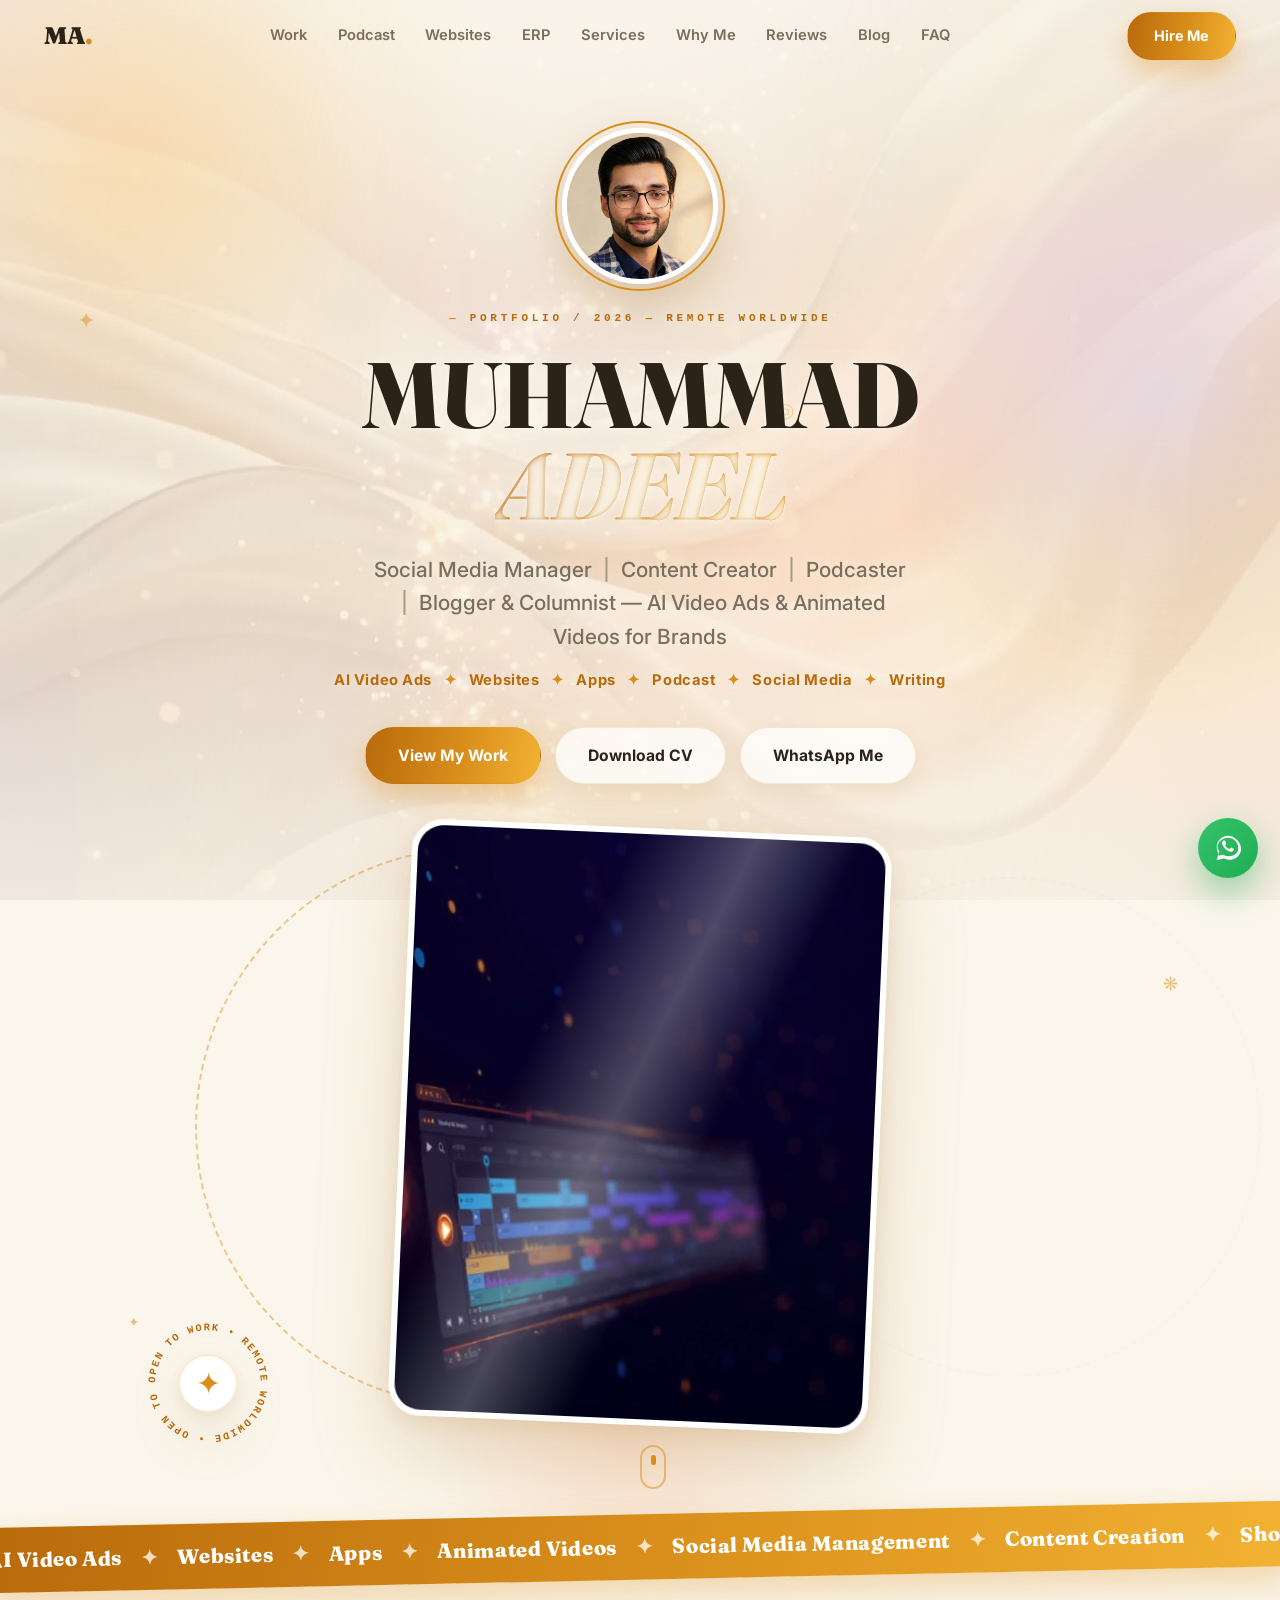
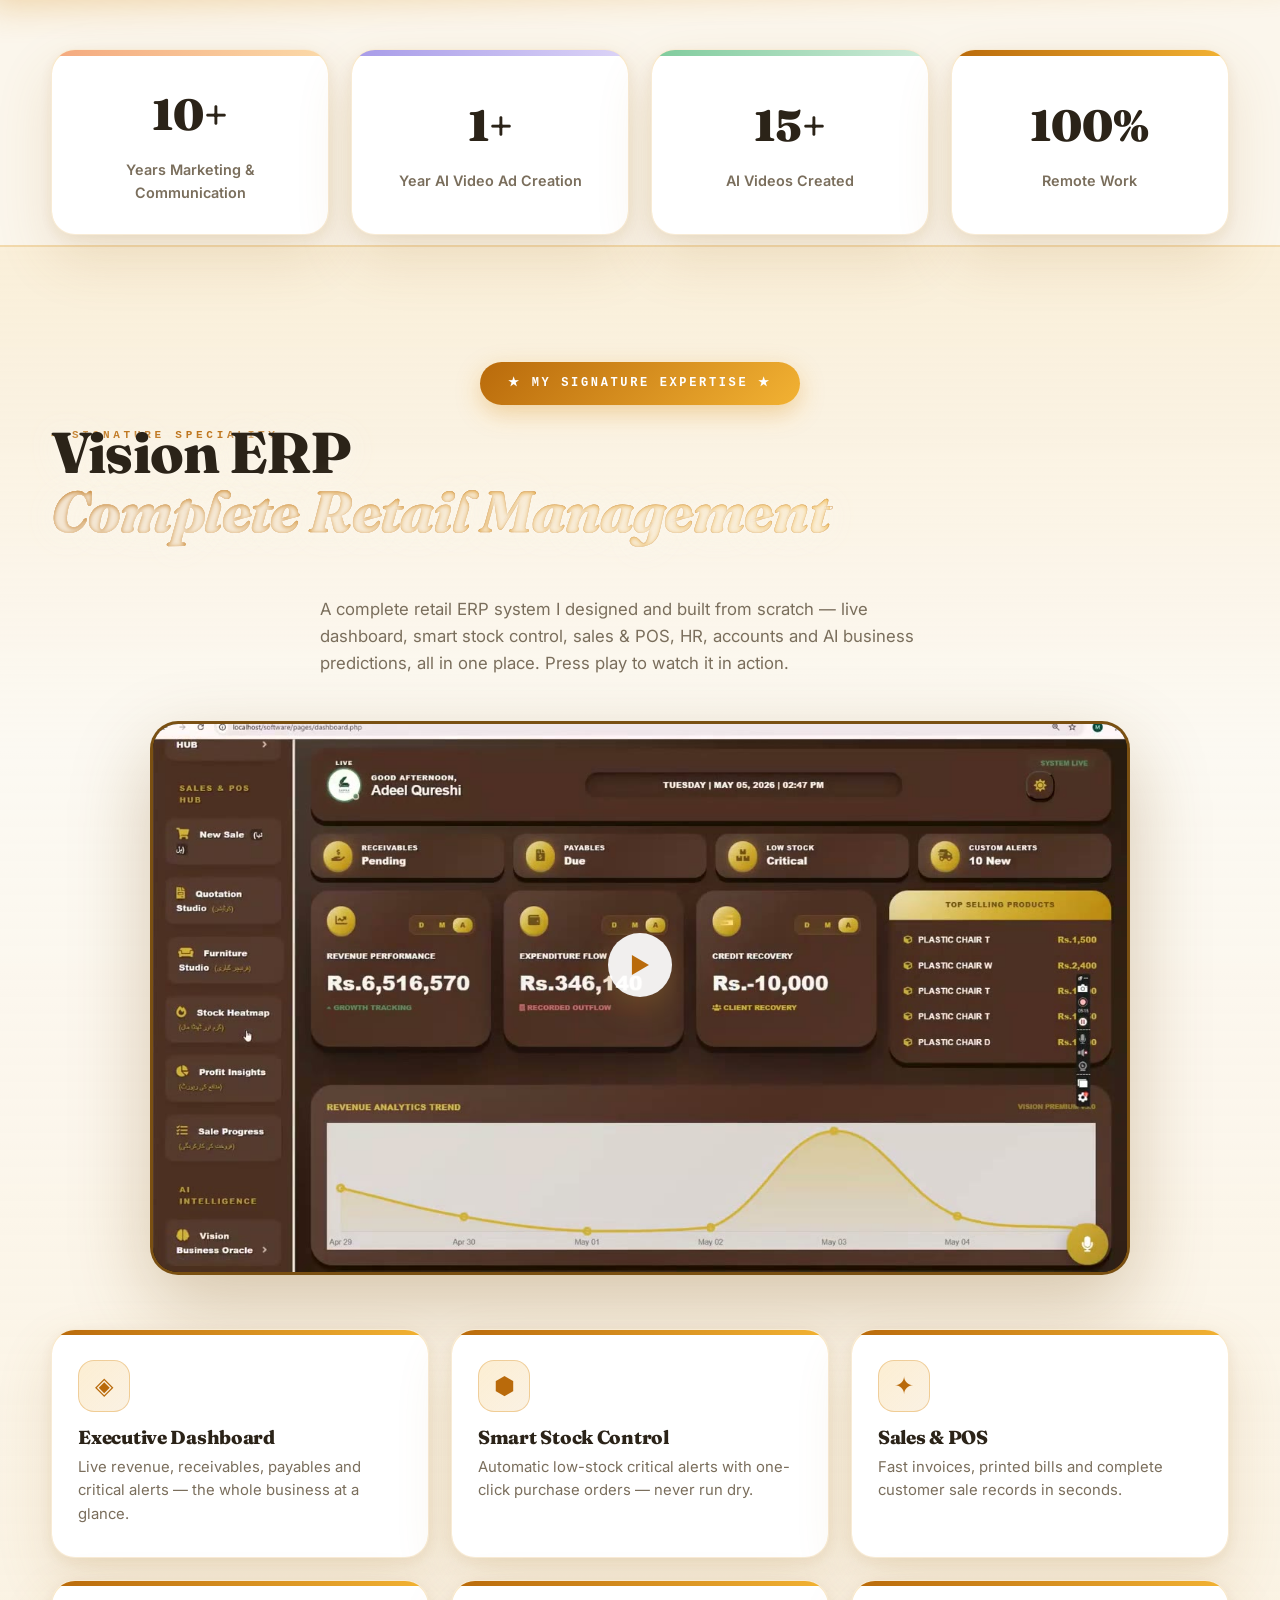
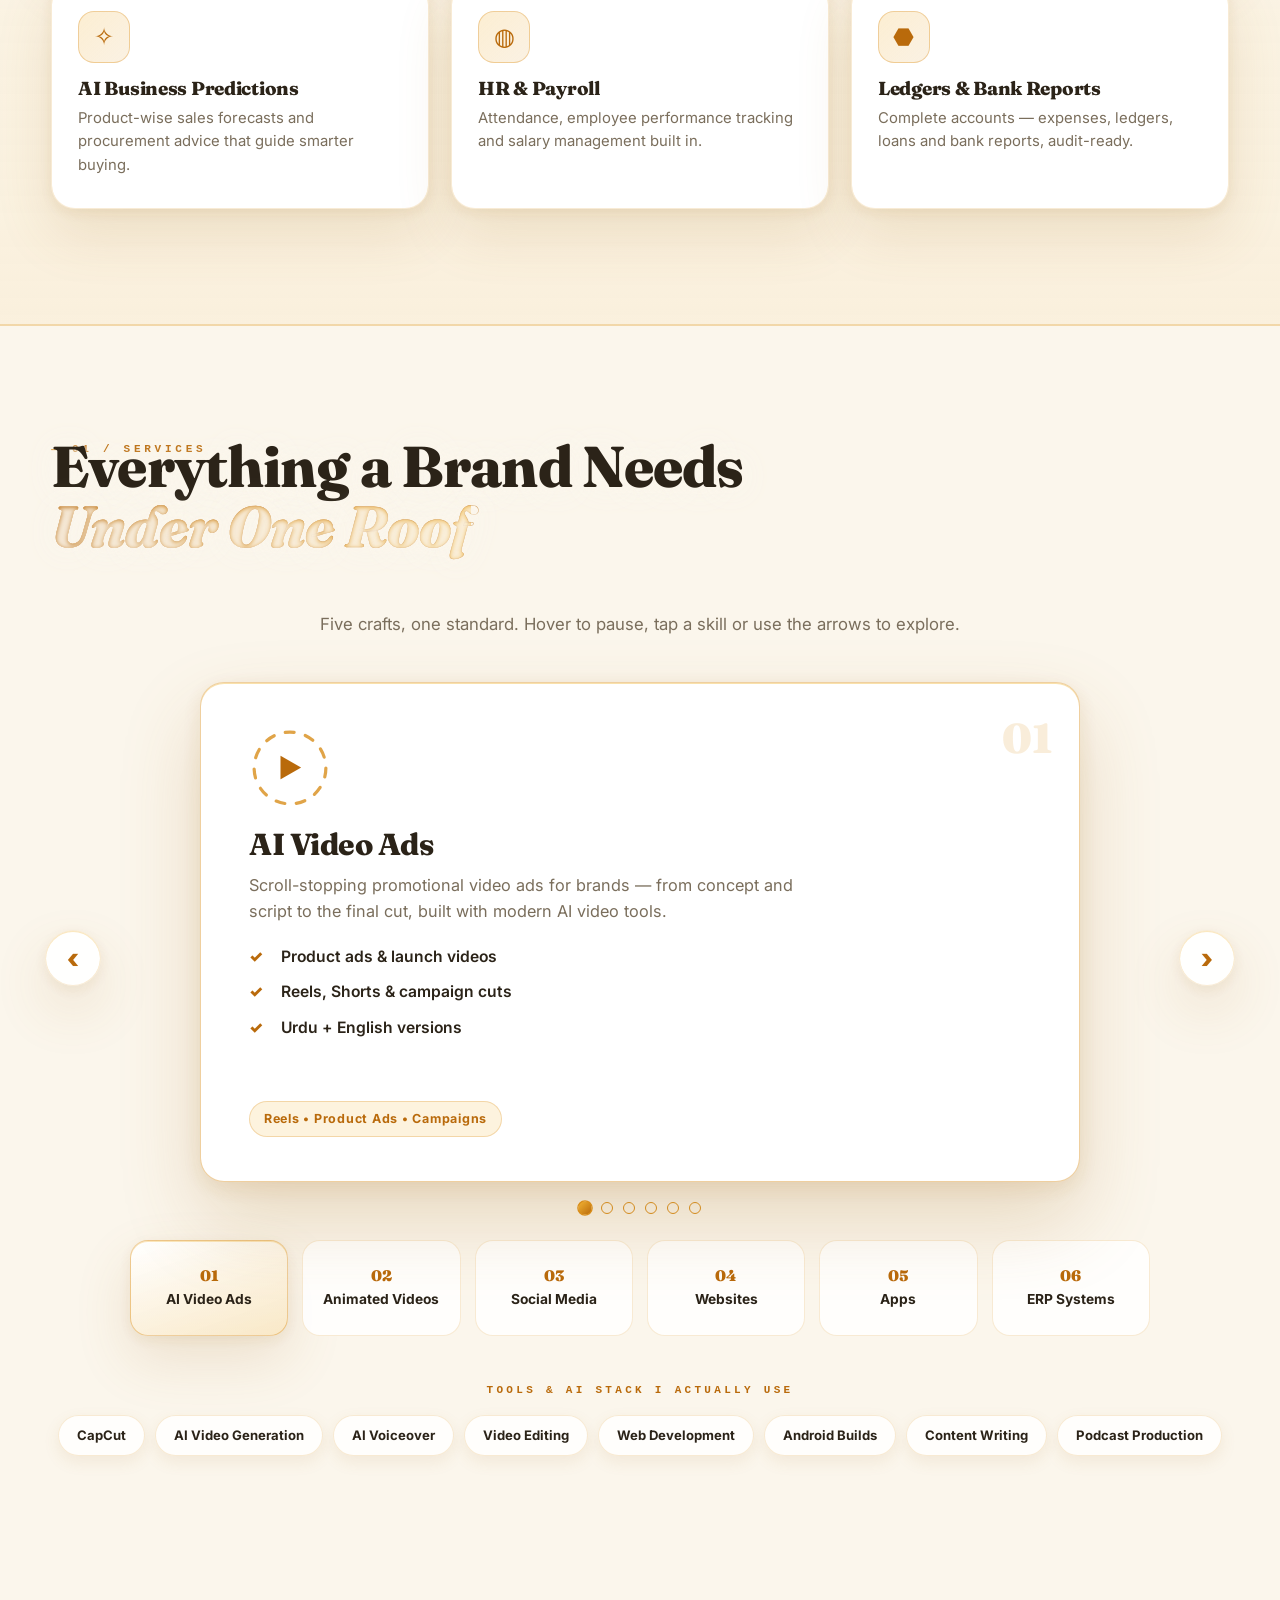
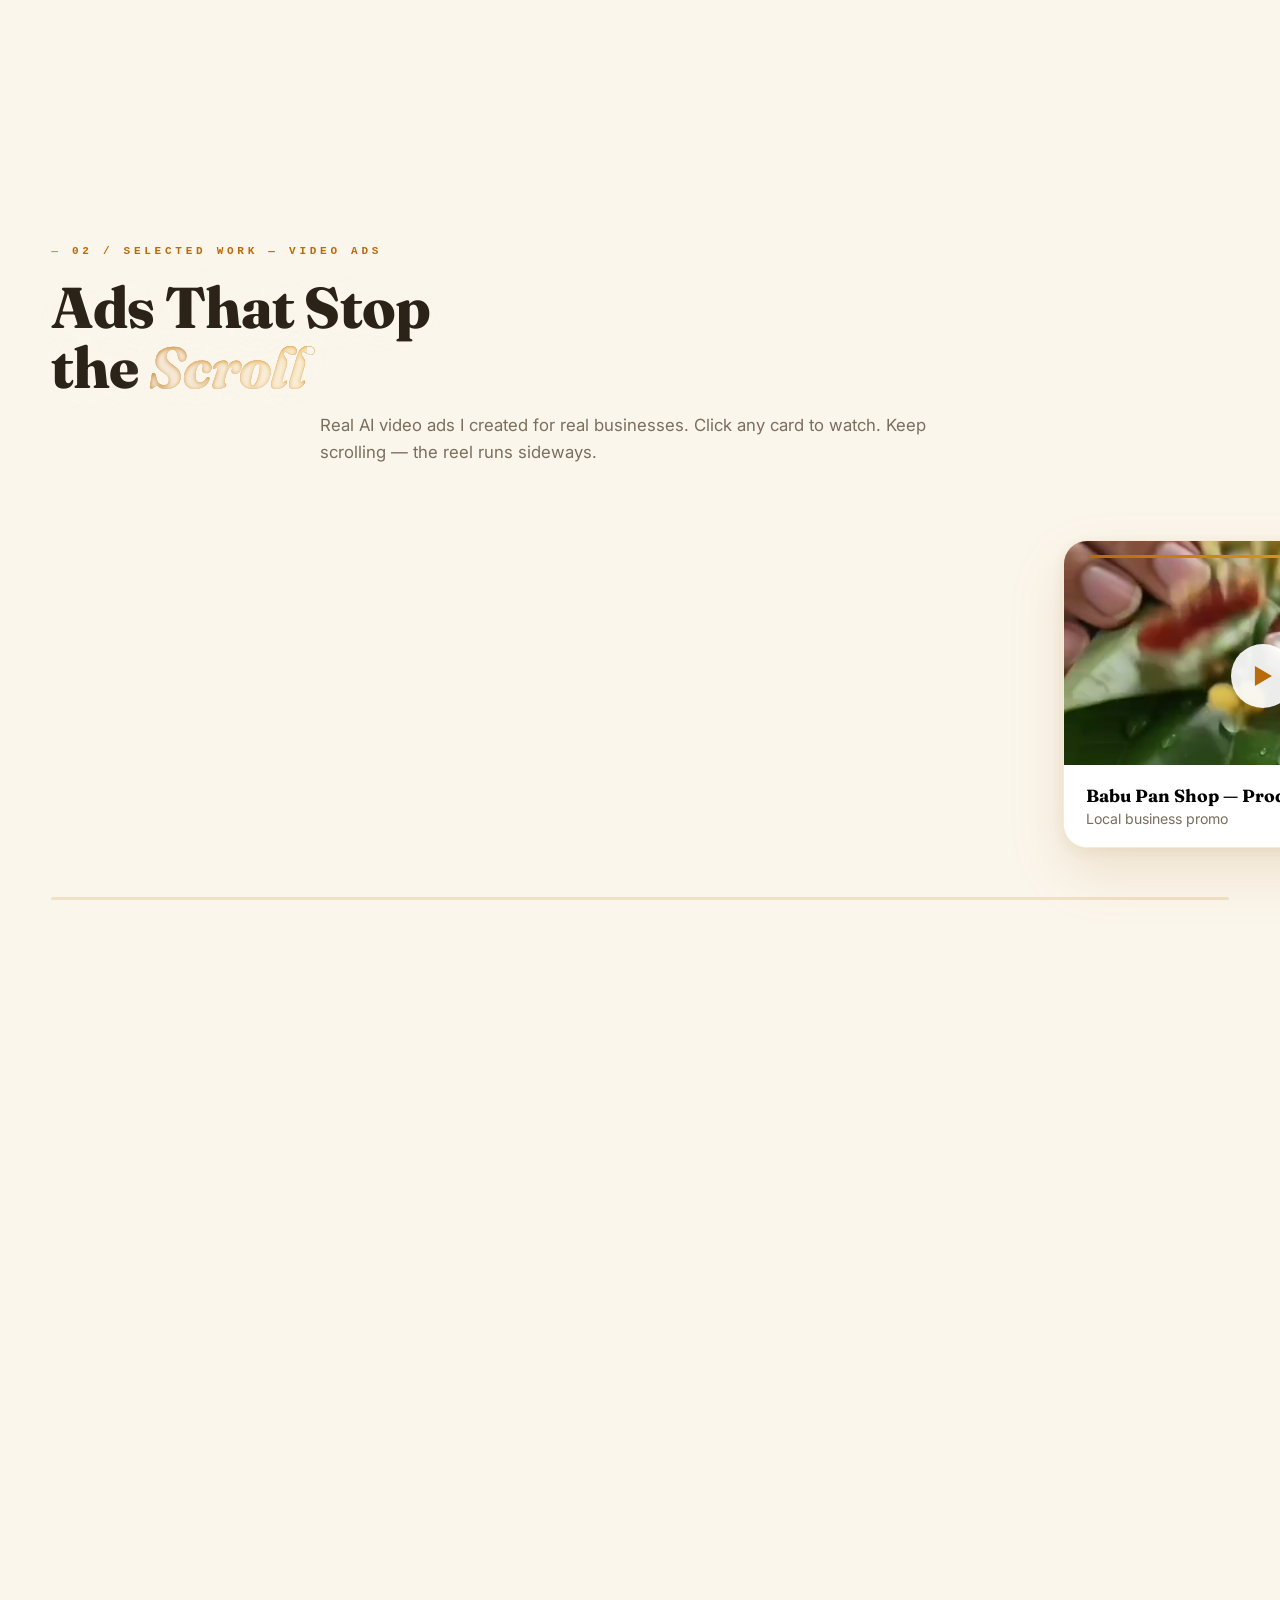
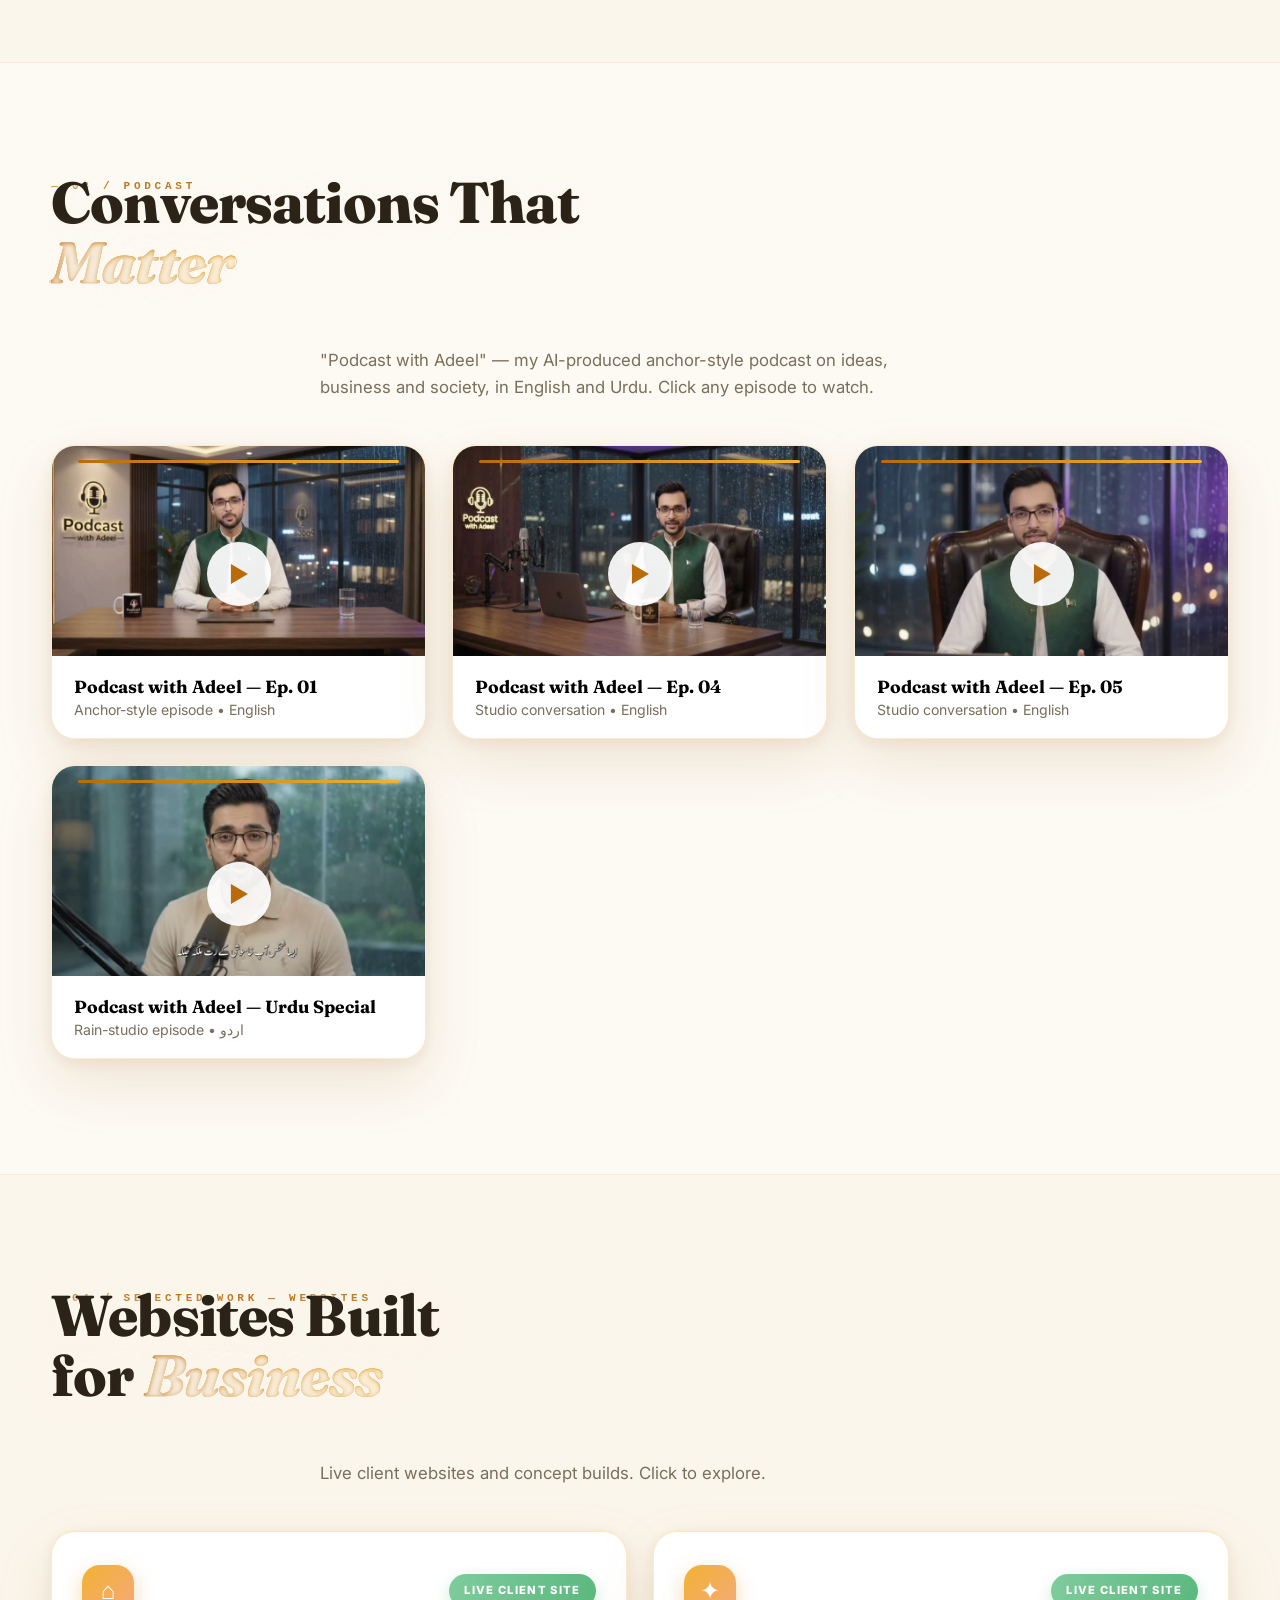
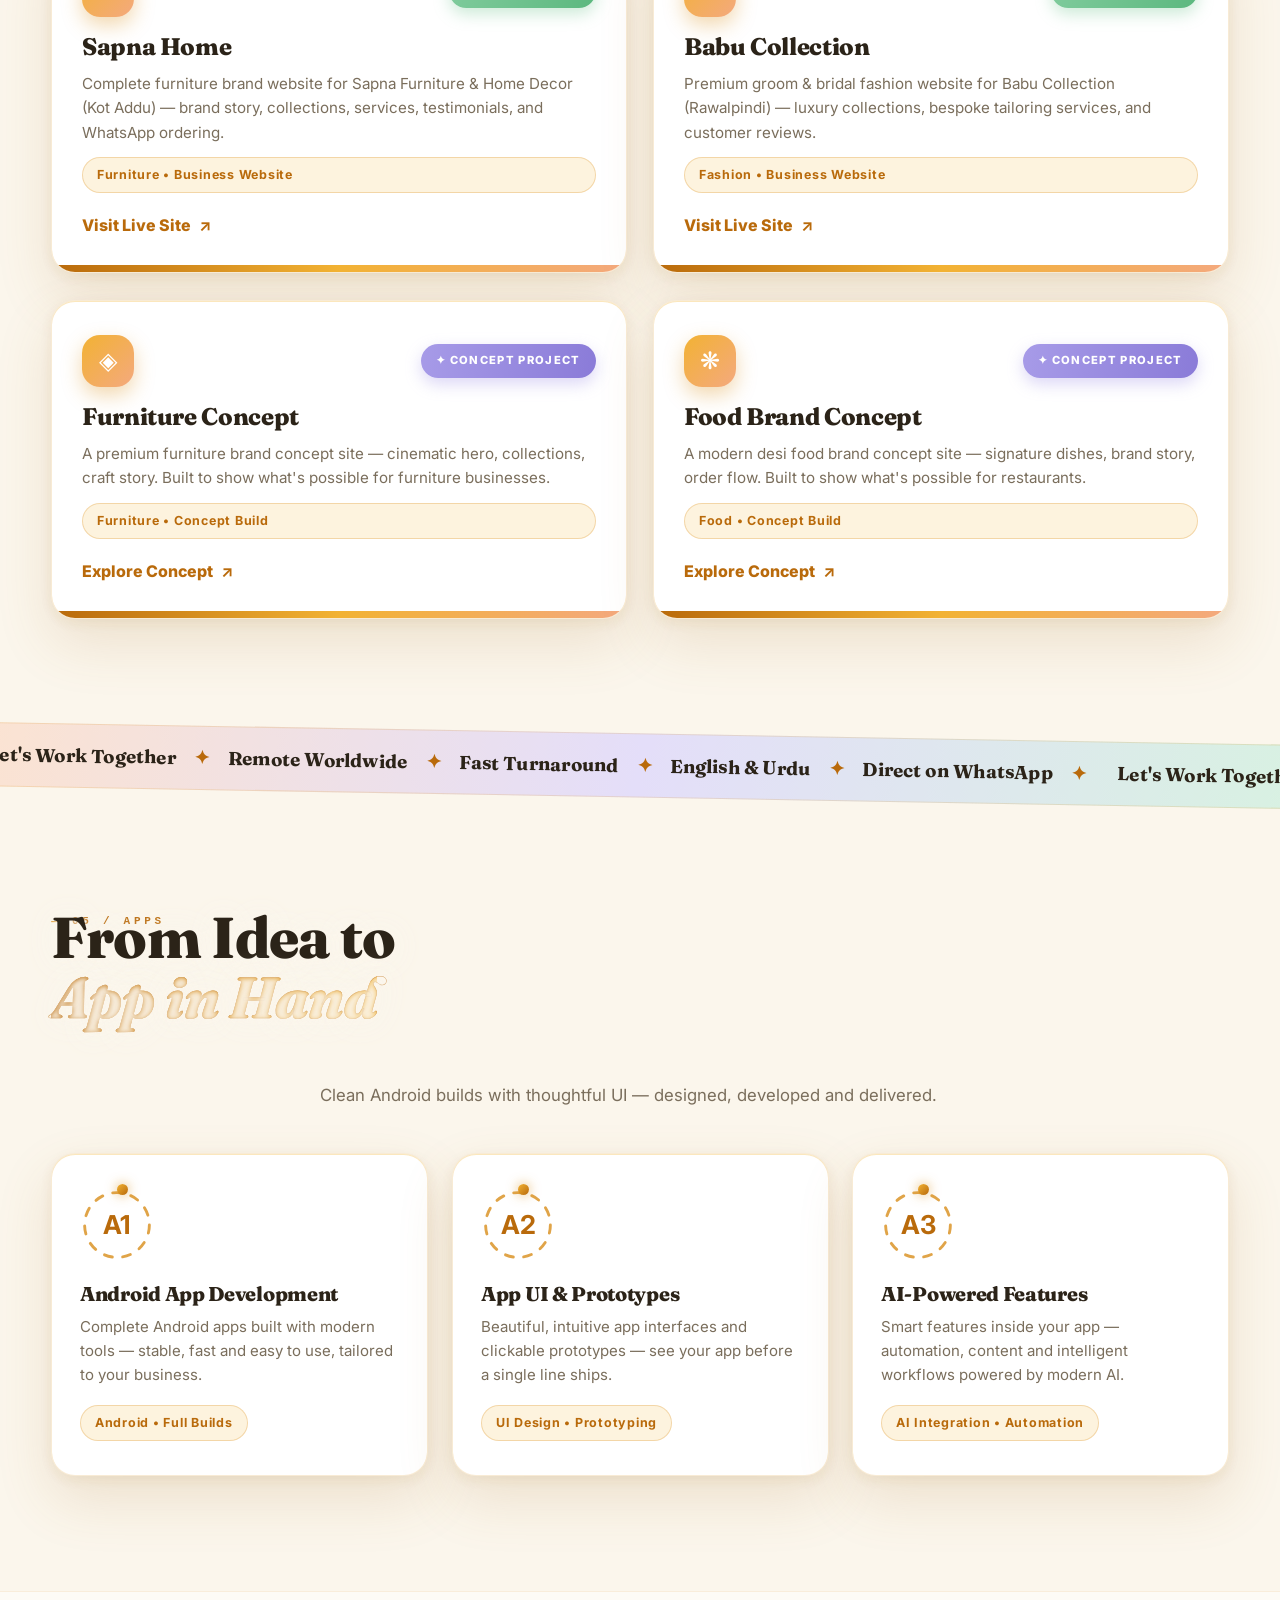
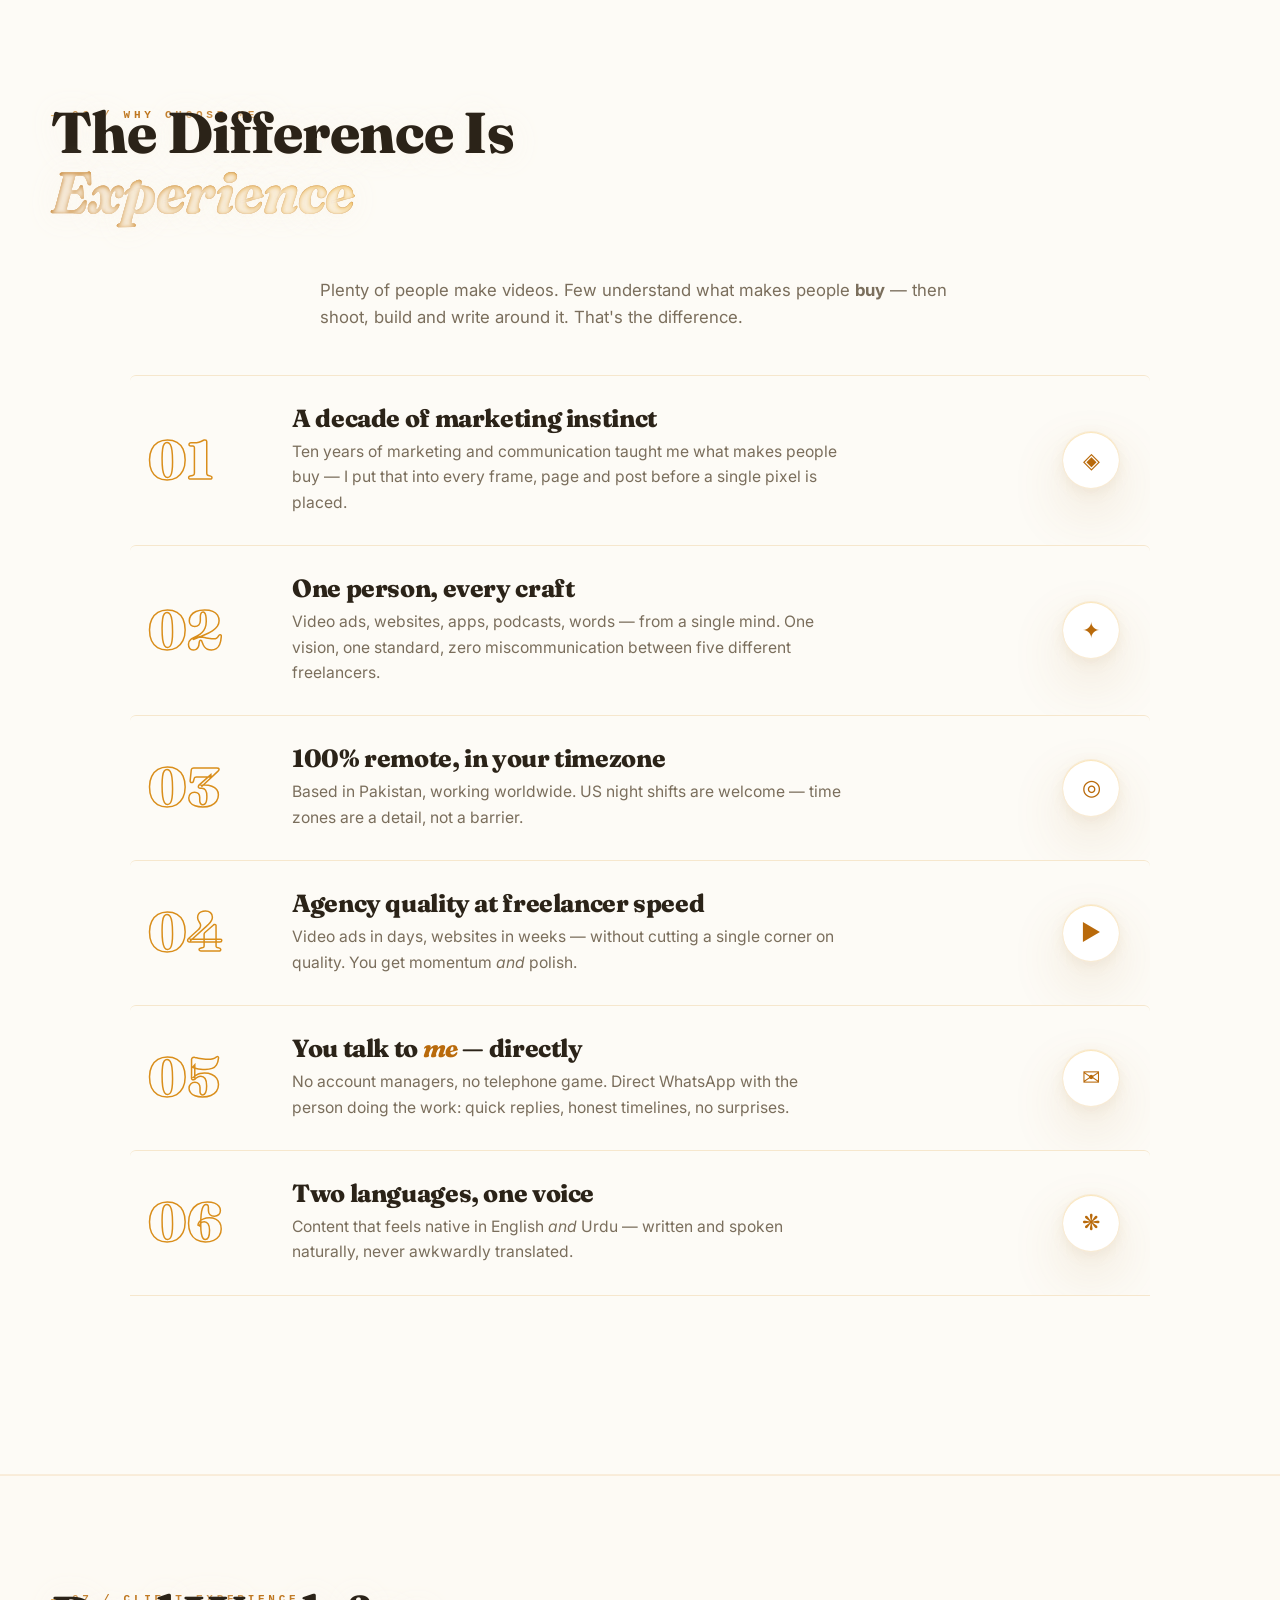
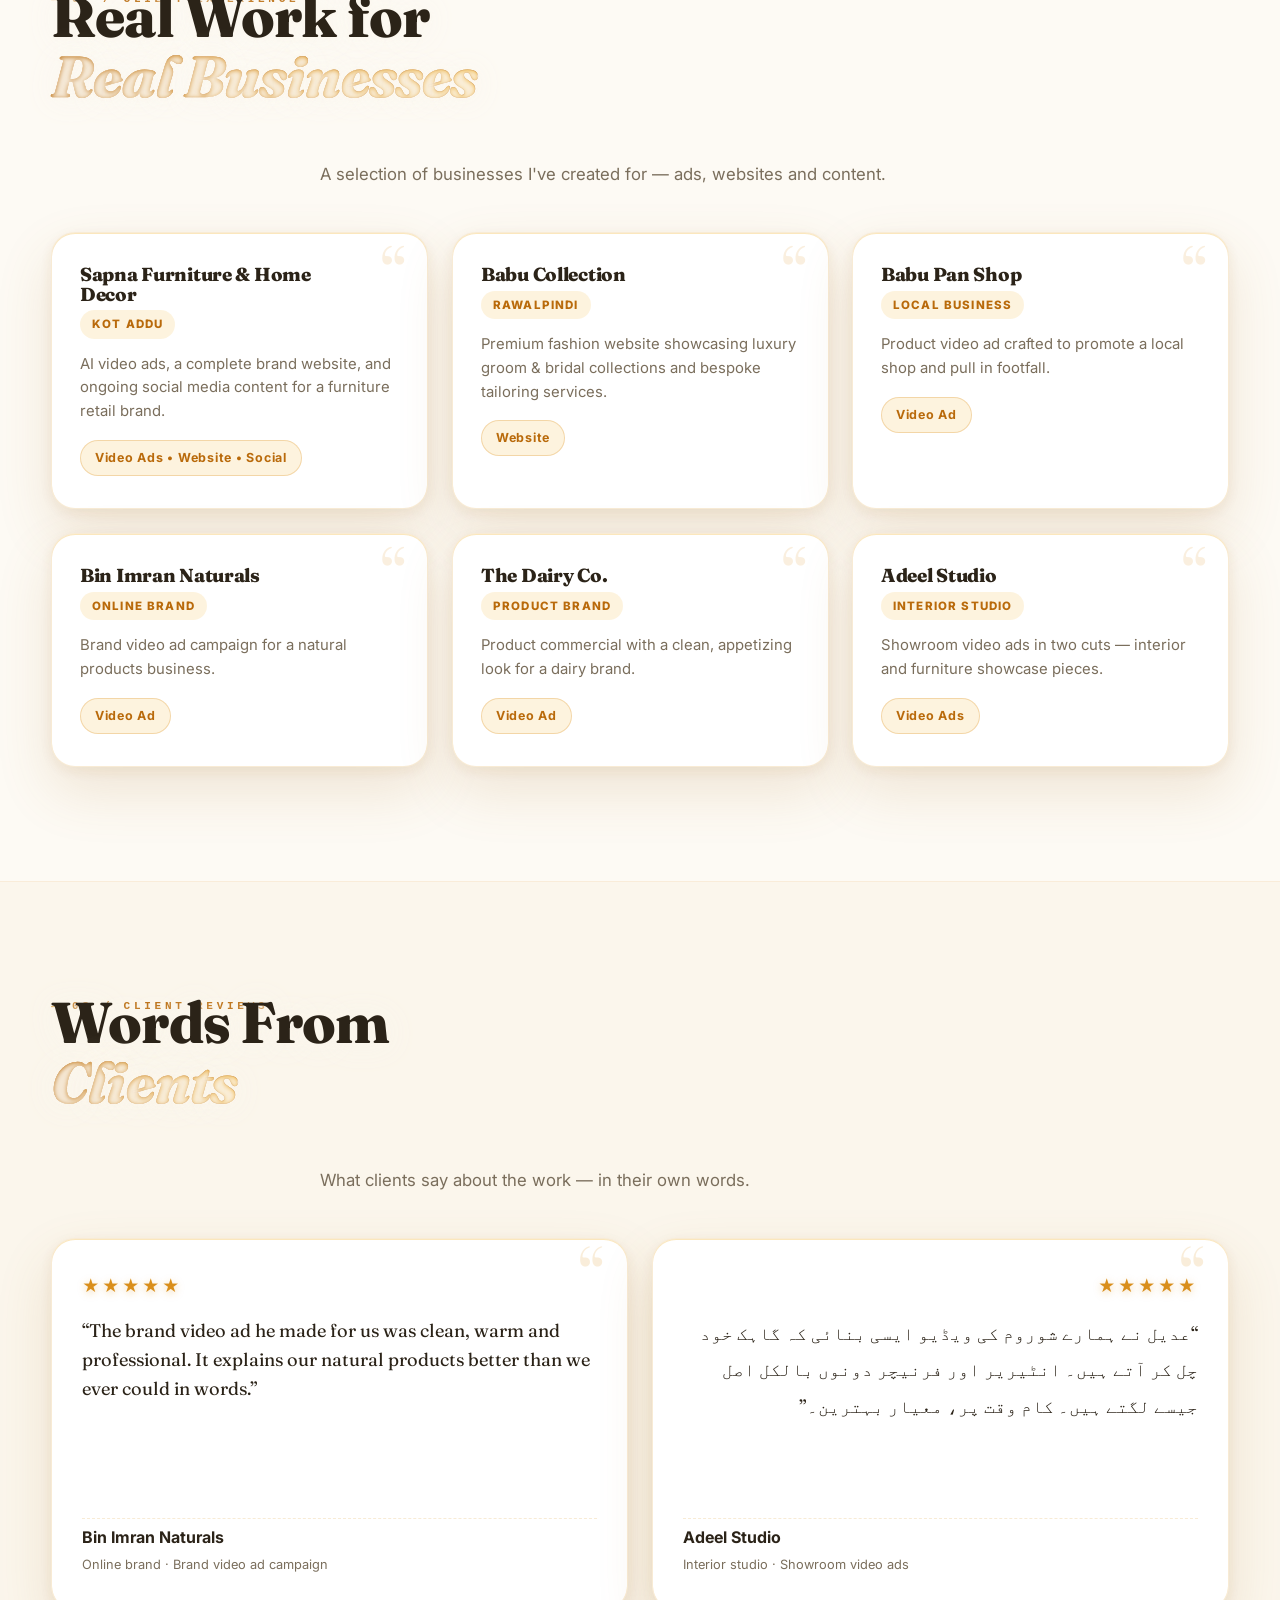
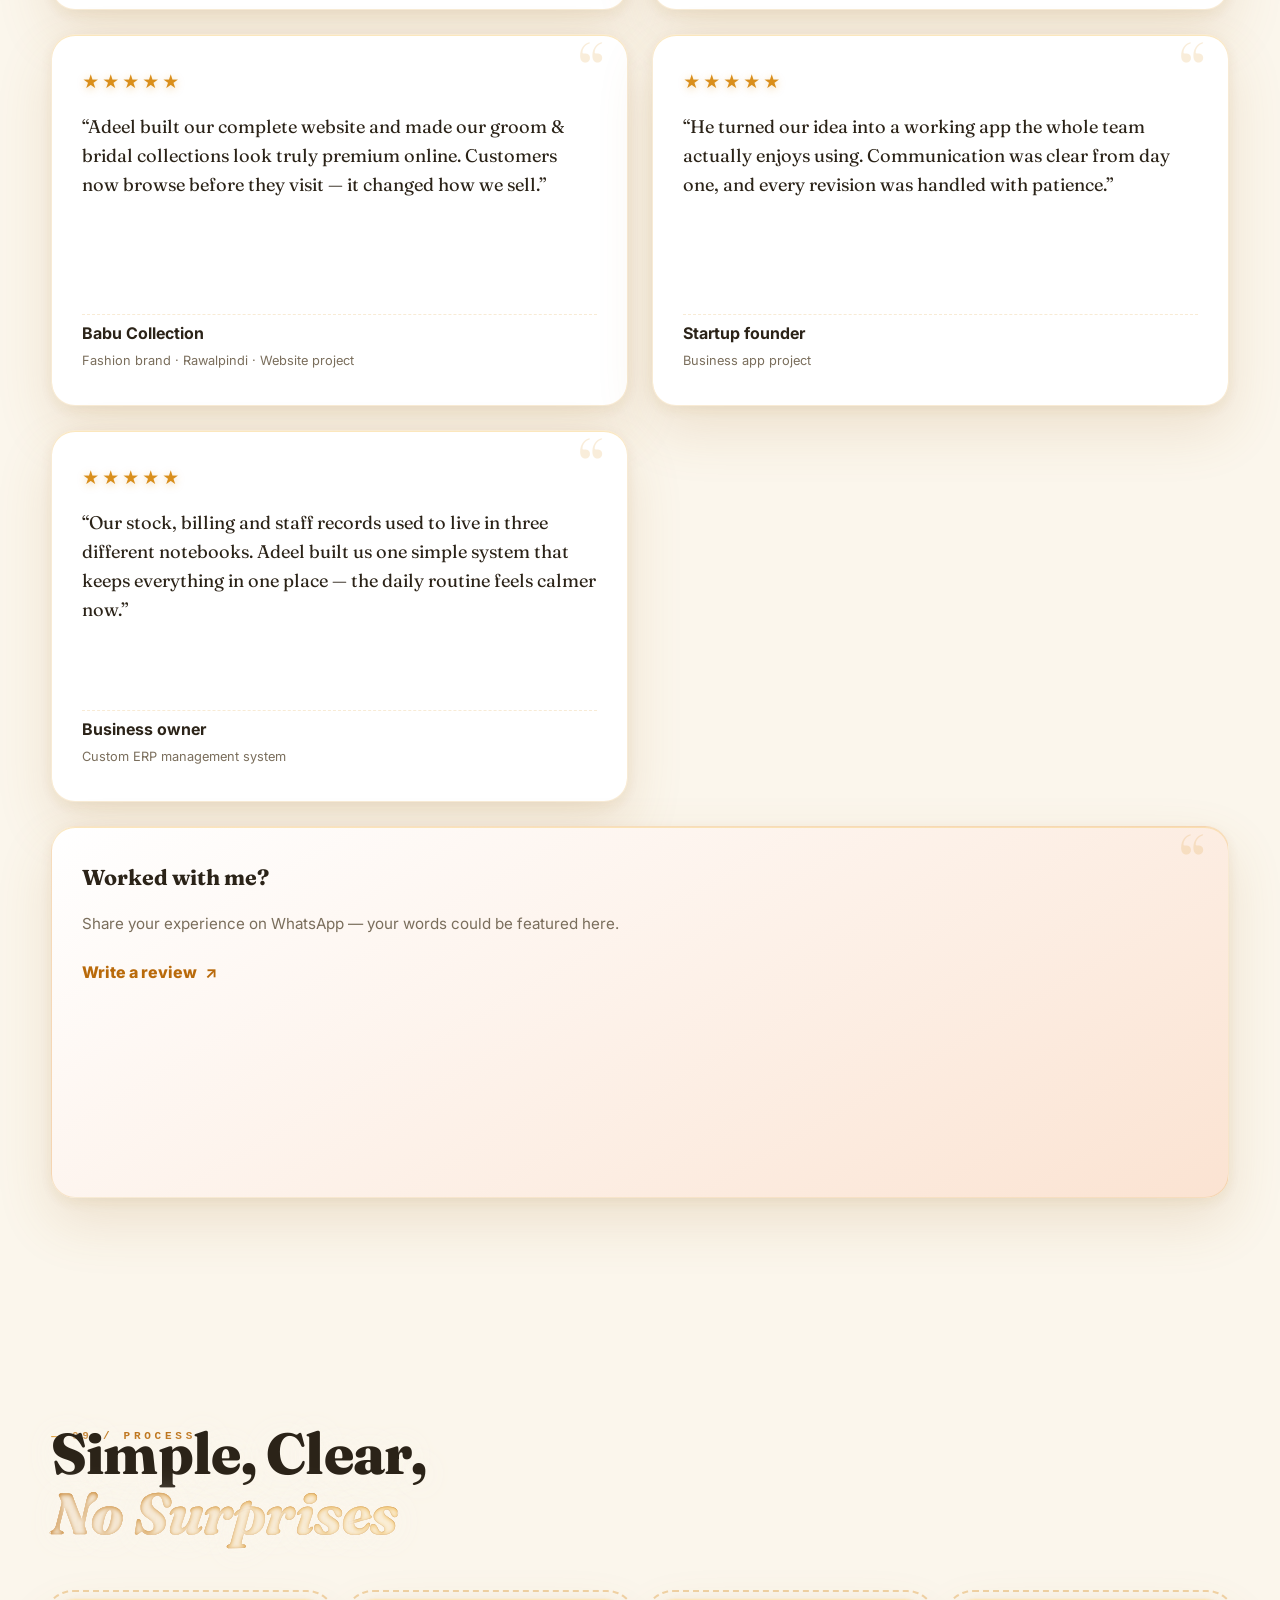
==== commit ab40a8a5: "Add DALBIT lipstick ad (vertical + wide cuts) to portfolio" ====
--- a/index.html
+++ b/index.html
@@ -294,6 +294,16 @@
         <span class="play-badge">▶</span>
         <span class="work-meta"><strong>Adeel Studio — Showroom Ad</strong><em>Alternate cut</em></span>
       </button></div>
+      <div class="rv cine-cell"><button class="work-card tilt float-i" data-play="videos/dalbit_lipstick_ad_vertical.mp4" data-title="DALBIT — Lipstick Ad (Vertical)">
+        <img src="posters/dalbit_lipstick_ad_vertical.jpg" alt="DALBIT lipstick brand ad vertical cut" loading="lazy">
+        <span class="play-badge">▶</span>
+        <span class="work-meta"><strong>DALBIT — Lipstick Ad</strong><em>Beauty product commercial — vertical cut</em></span>
+      </button></div>
+      <div class="rv cine-cell"><button class="work-card tilt float-i" data-play="videos/dalbit_lipstick_ad_wide.mp4" data-title="DALBIT — Lipstick Ad (Wide)">
+        <img src="posters/dalbit_lipstick_ad_wide.jpg" alt="DALBIT lipstick brand ad wide cut" loading="lazy">
+        <span class="play-badge">▶</span>
+        <span class="work-meta"><strong>DALBIT — Lipstick Ad</strong><em>Beauty product commercial — wide cut</em></span>
+      </button></div>
     </div>
     <div class="cine-progress" aria-hidden="true"><span id="workProg"></span></div>
     </div>
--- a/styles.css
+++ b/styles.css
@@ -114,7 +114,8 @@
   text-shadow:0 2px 30px rgba(251,246,236,.9), 0 1px 4px rgba(251,246,236,.85)}
 .section-sub{color:var(--muted);font-size:1.05rem;max-width:640px;margin-bottom:44px}
 .honey,.gold-text{font-style:italic;background:linear-gradient(100deg,var(--gold-deep),var(--gold) 45%,var(--gold-soft));
-  -webkit-background-clip:text;background-clip:text;color:transparent}
+  -webkit-background-clip:text;background-clip:text;color:transparent;
+  -webkit-text-stroke:.5px var(--gold-deep);paint-order:stroke fill}
 
 /* ---------- Buttons ---------- */
 .btn{display:inline-flex;align-items:center;justify-content:center;gap:8px;padding:15px 32px;border-radius:999px;
@@ -396,7 +397,7 @@
 /* ---------- Blog ---------- */
 .blog-grid{width:min(1200px,92%);margin:0 auto 56px;display:grid;grid-template-columns:repeat(3,1fr);gap:24px}
 .blog-grid:last-child{margin-bottom:0}
-.sub-head{width:min(1200px,92%);margin:0 auto 22px;font-family:var(--font-display);font-size:1.45rem;font-weight:800;color:var(--ink)}
+.sub-head{width:min(1200px,92%);margin:38px auto 22px;font-family:var(--font-display);font-size:1.45rem;font-weight:800;color:var(--ink)}
 .sub-head::before{content:"✦ ";color:var(--gold-deep)}
 .blog-card{display:flex;flex-direction:column;gap:12px;background:var(--card);border:1.5px solid var(--border);
   border-radius:var(--radius);padding:32px 28px;box-shadow:var(--shadow-float);height:100%}
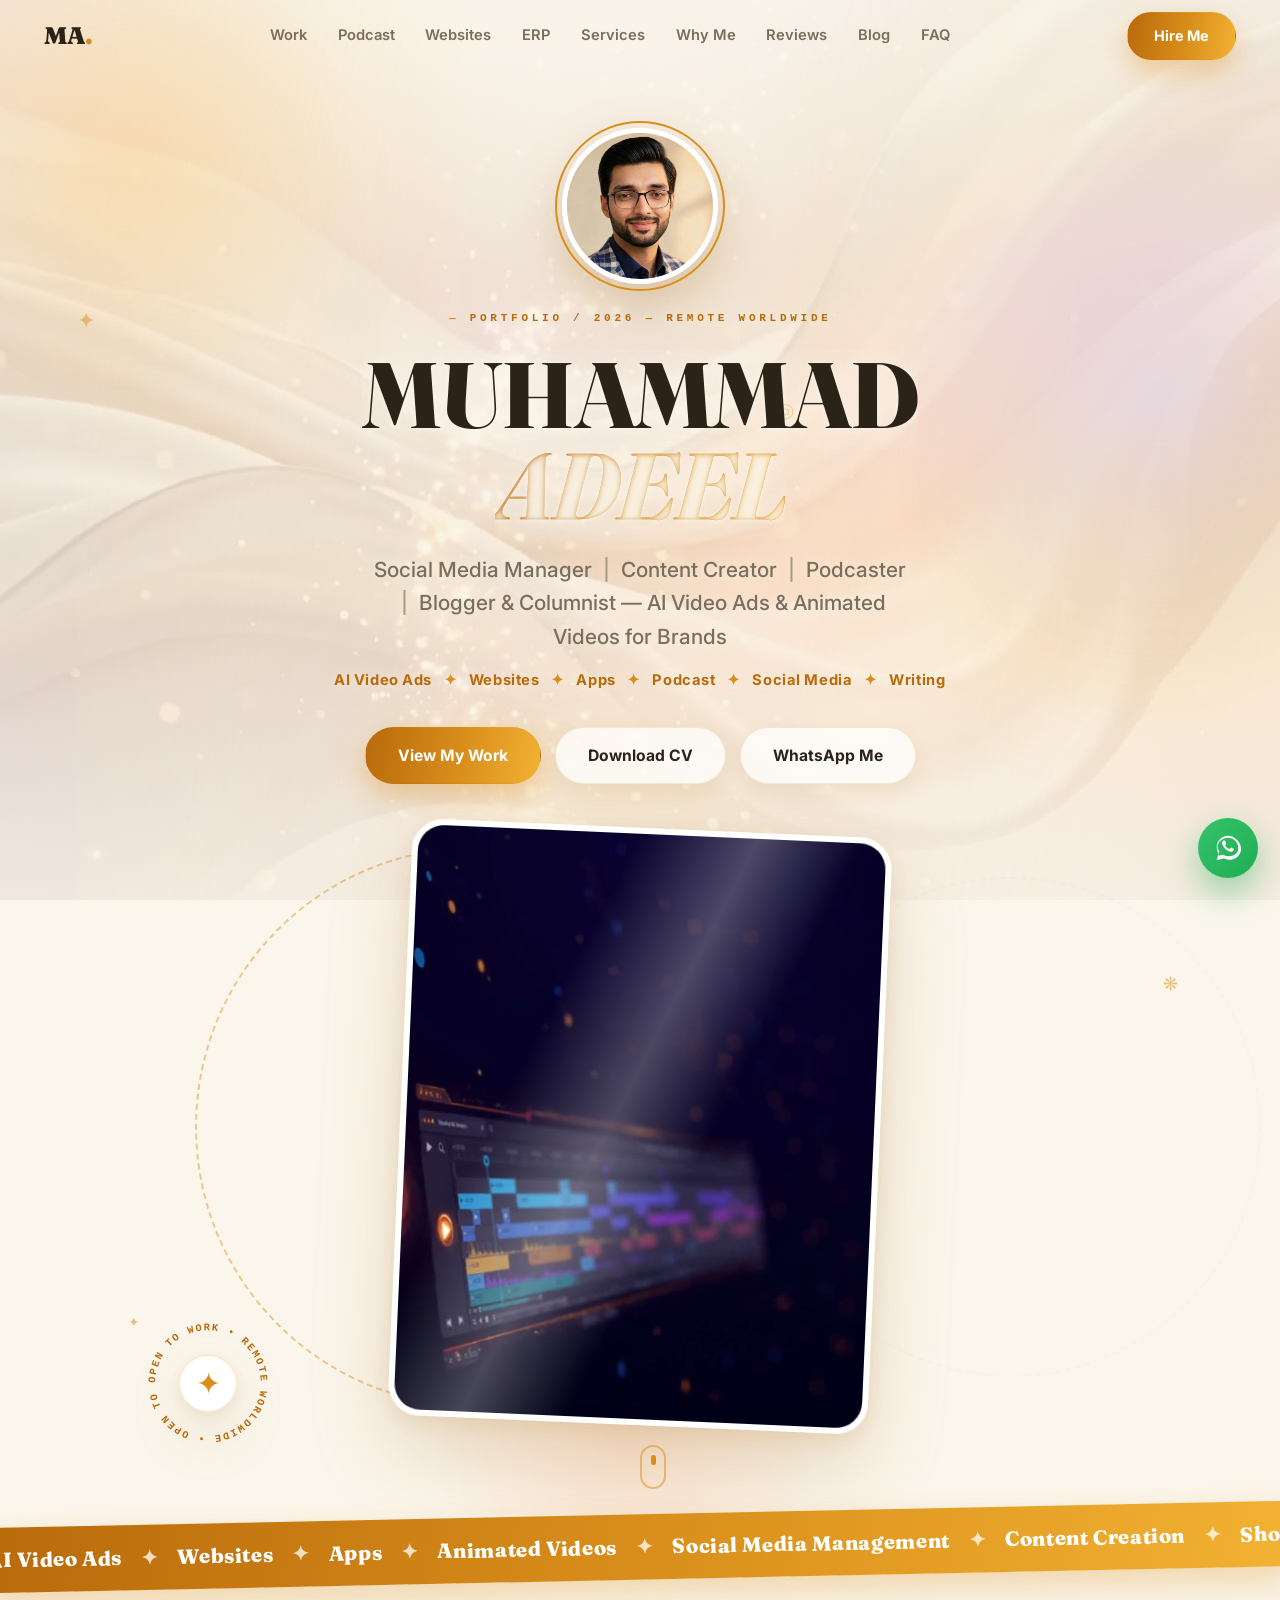
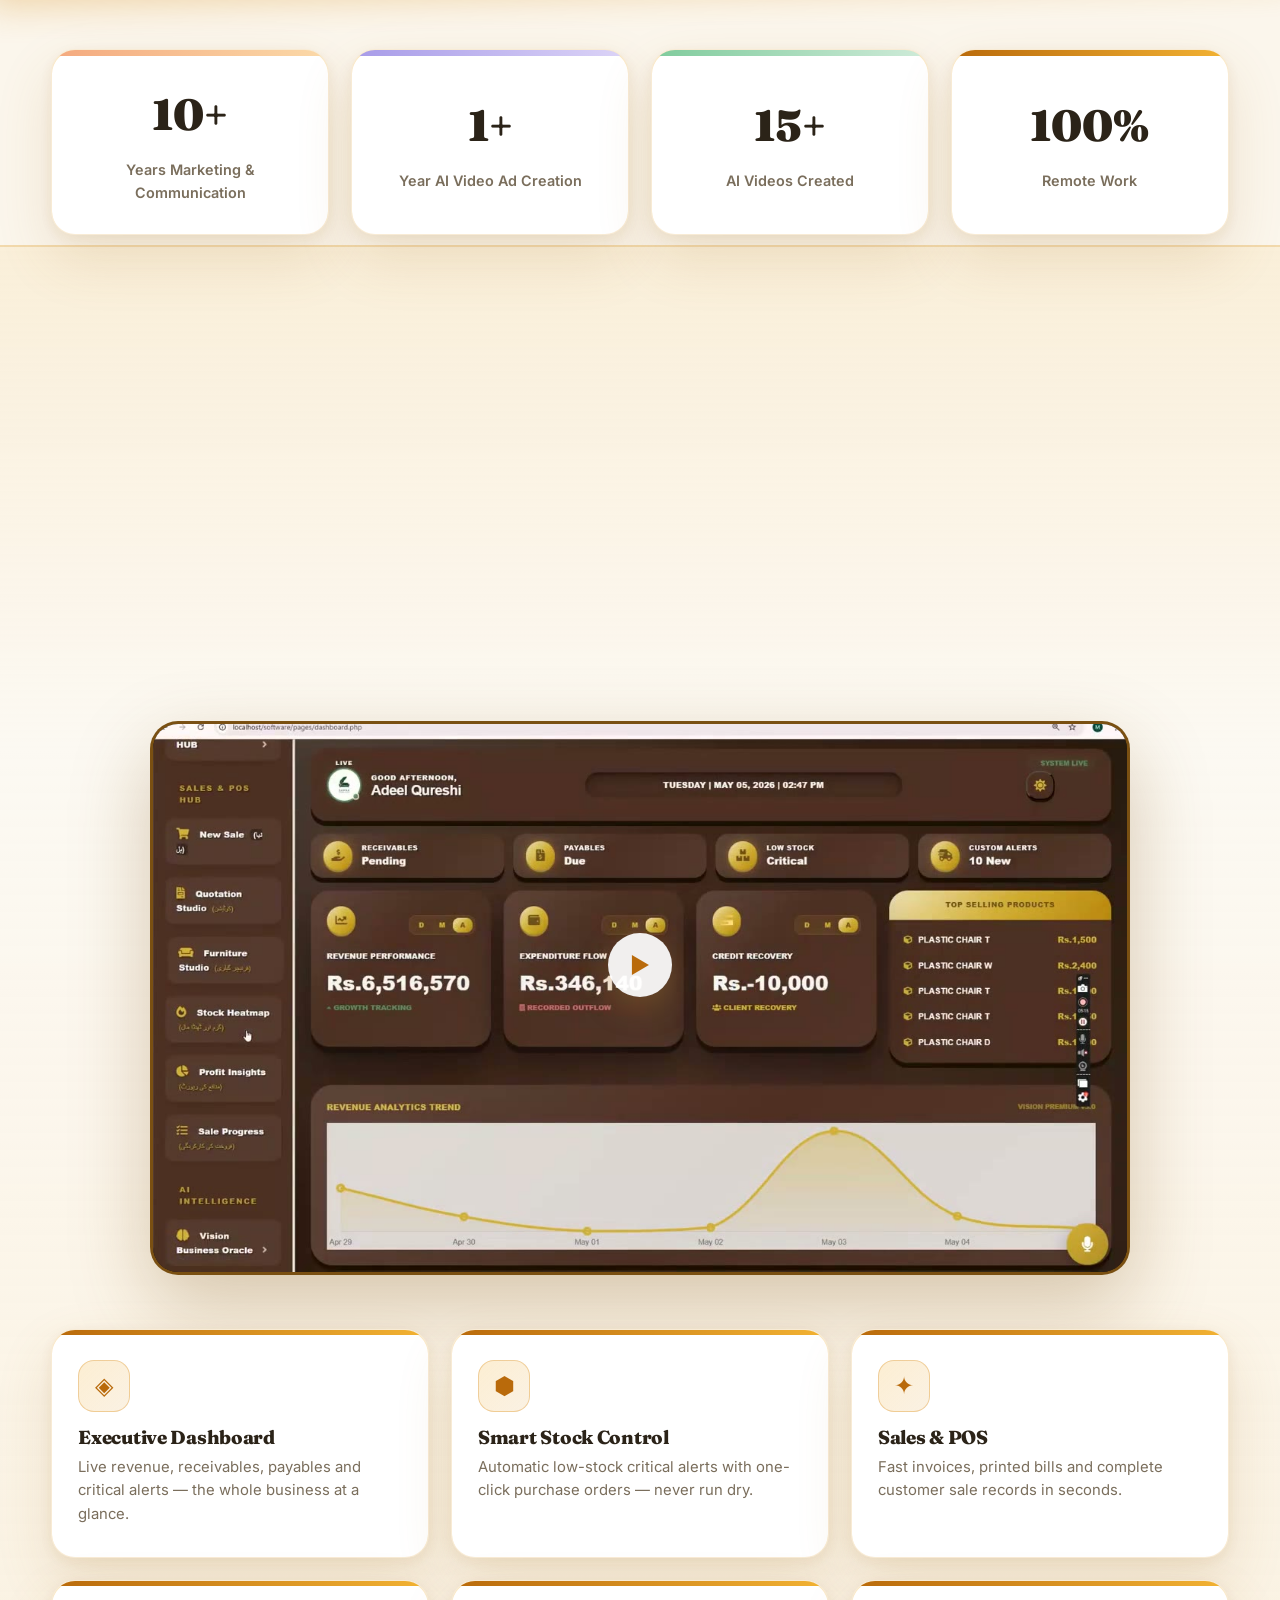
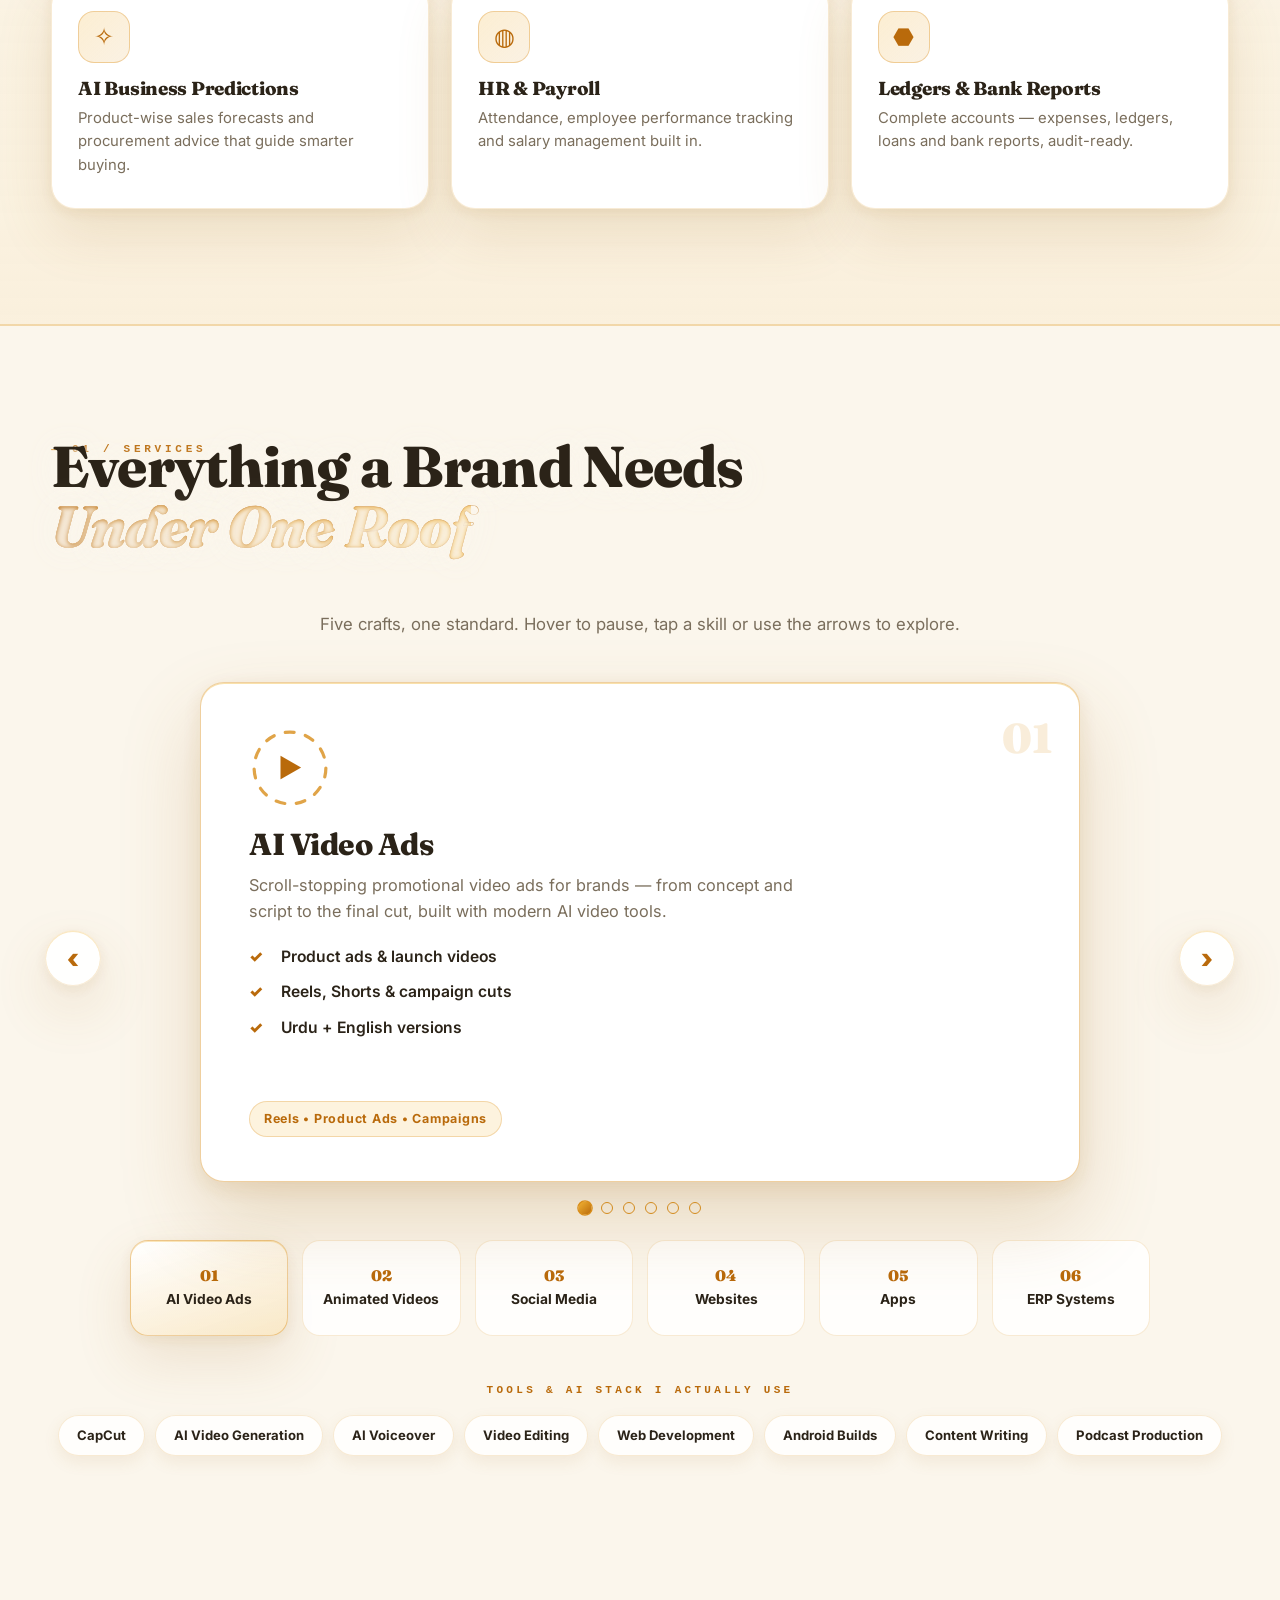
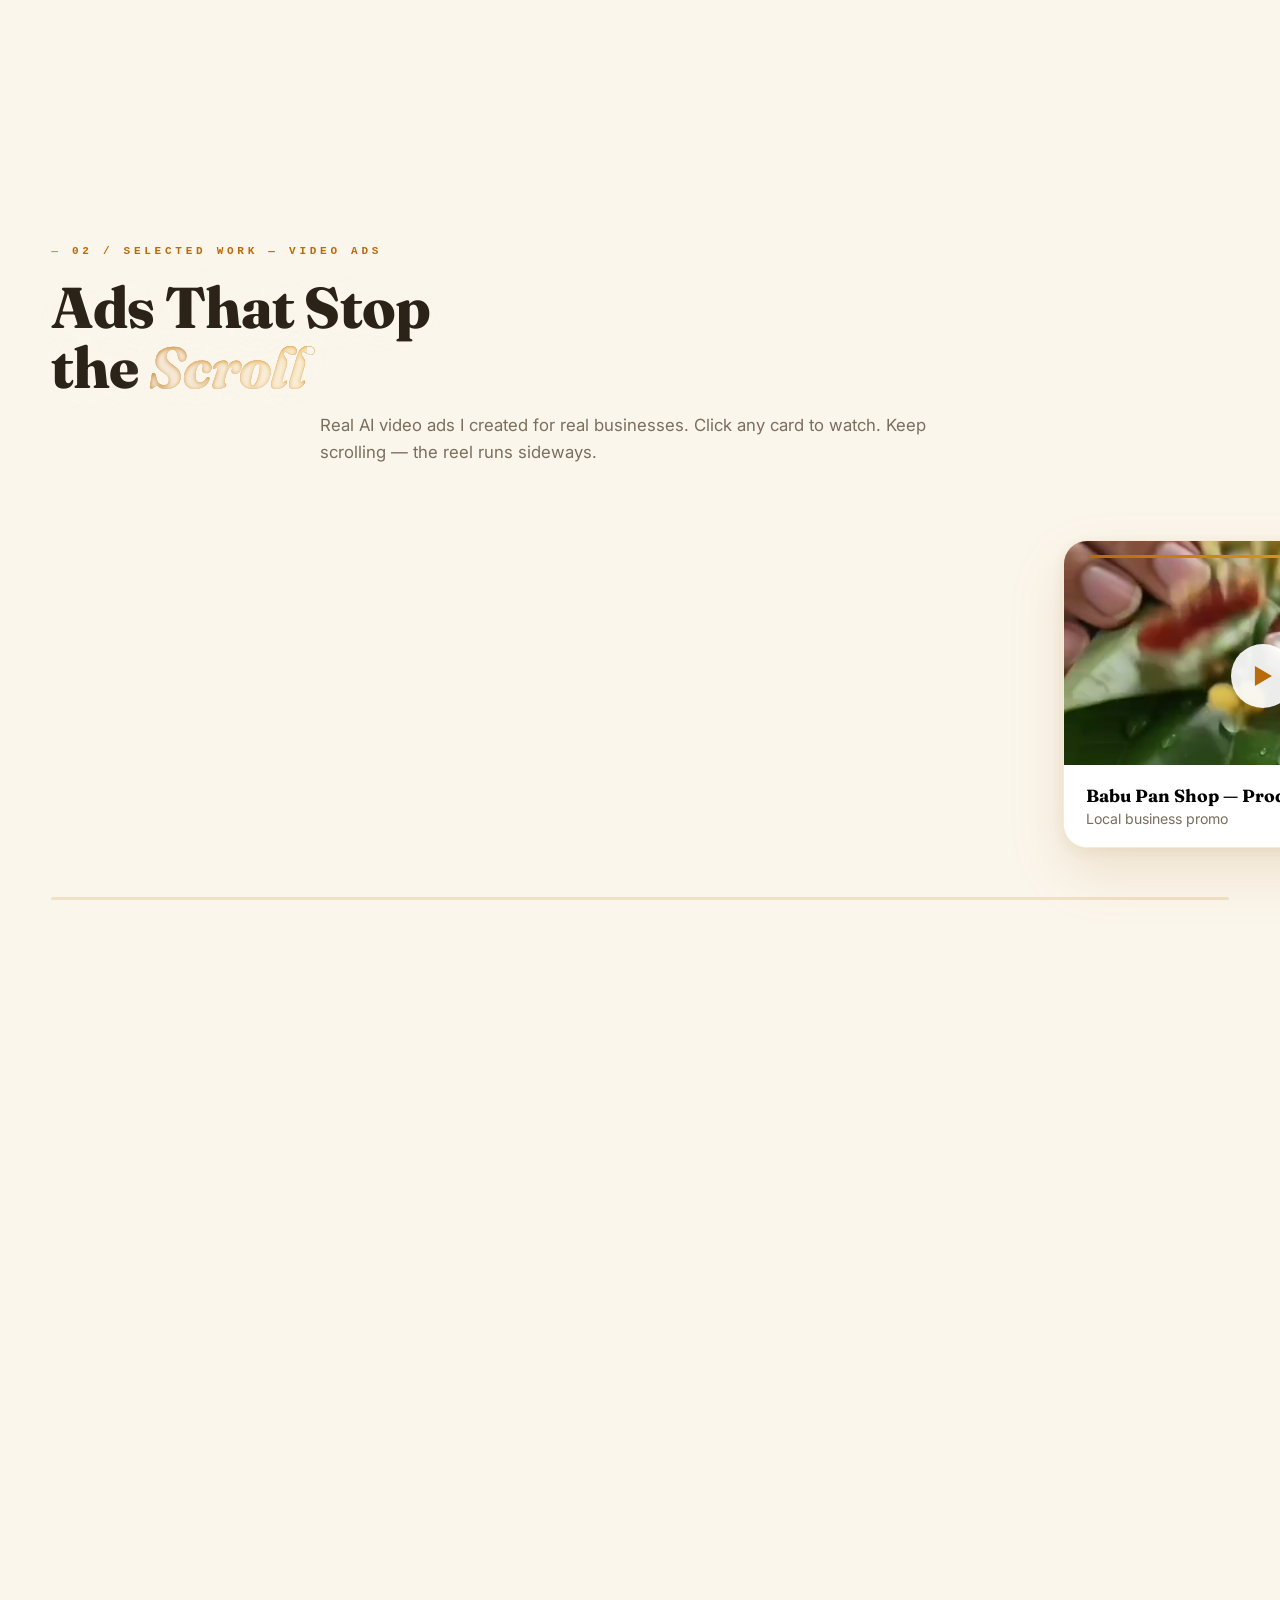
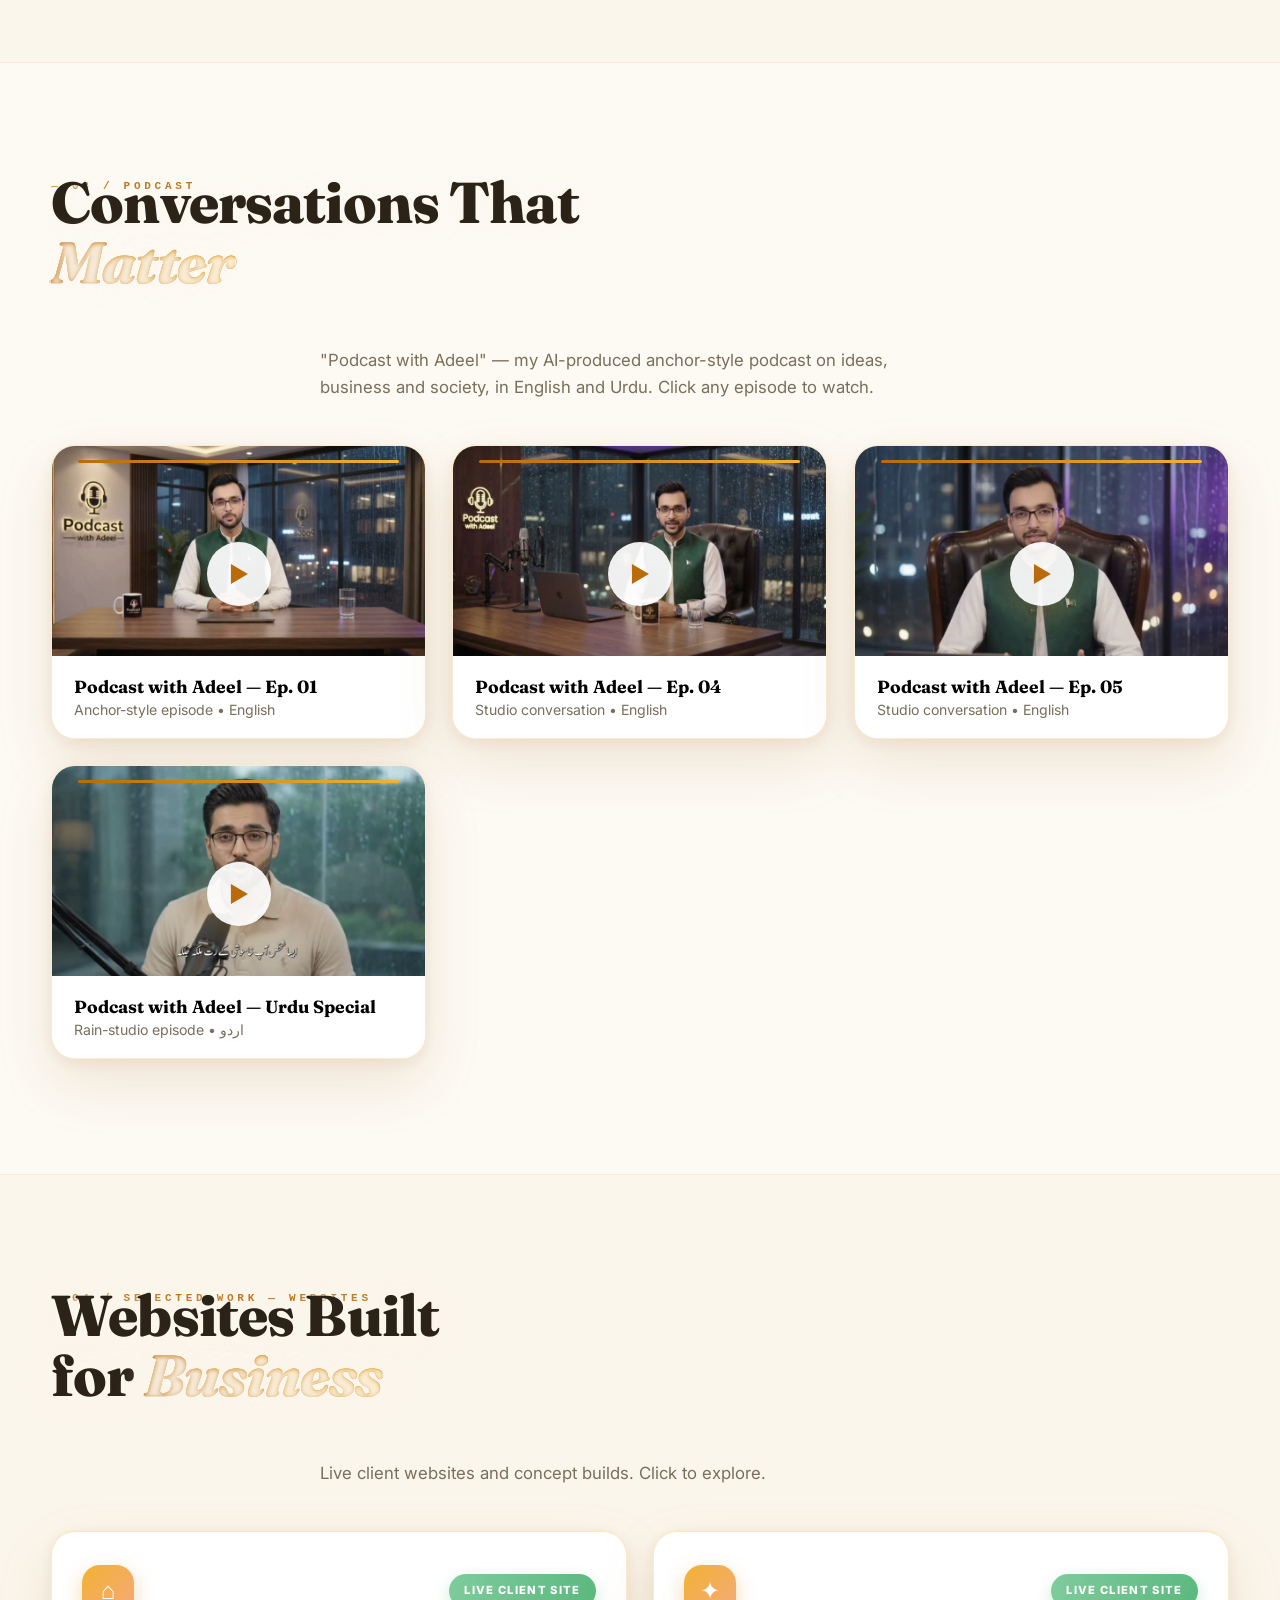
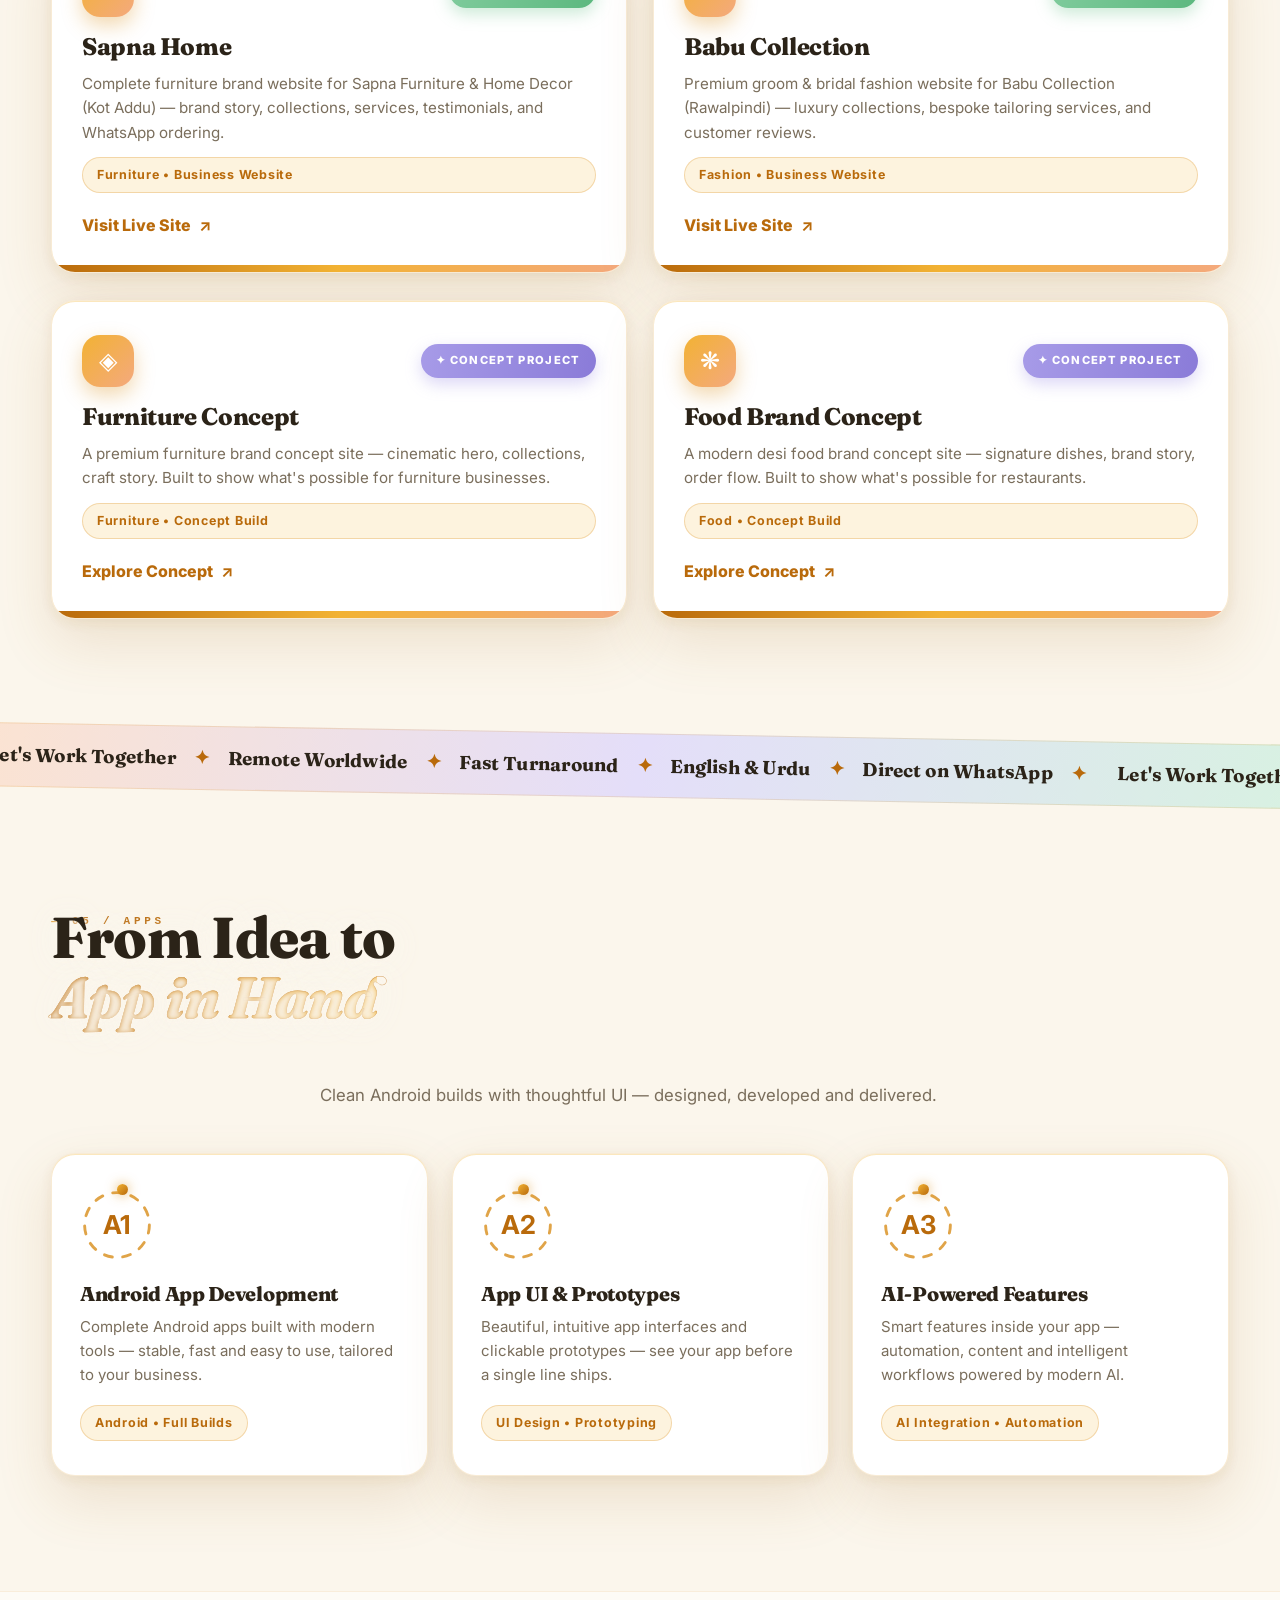
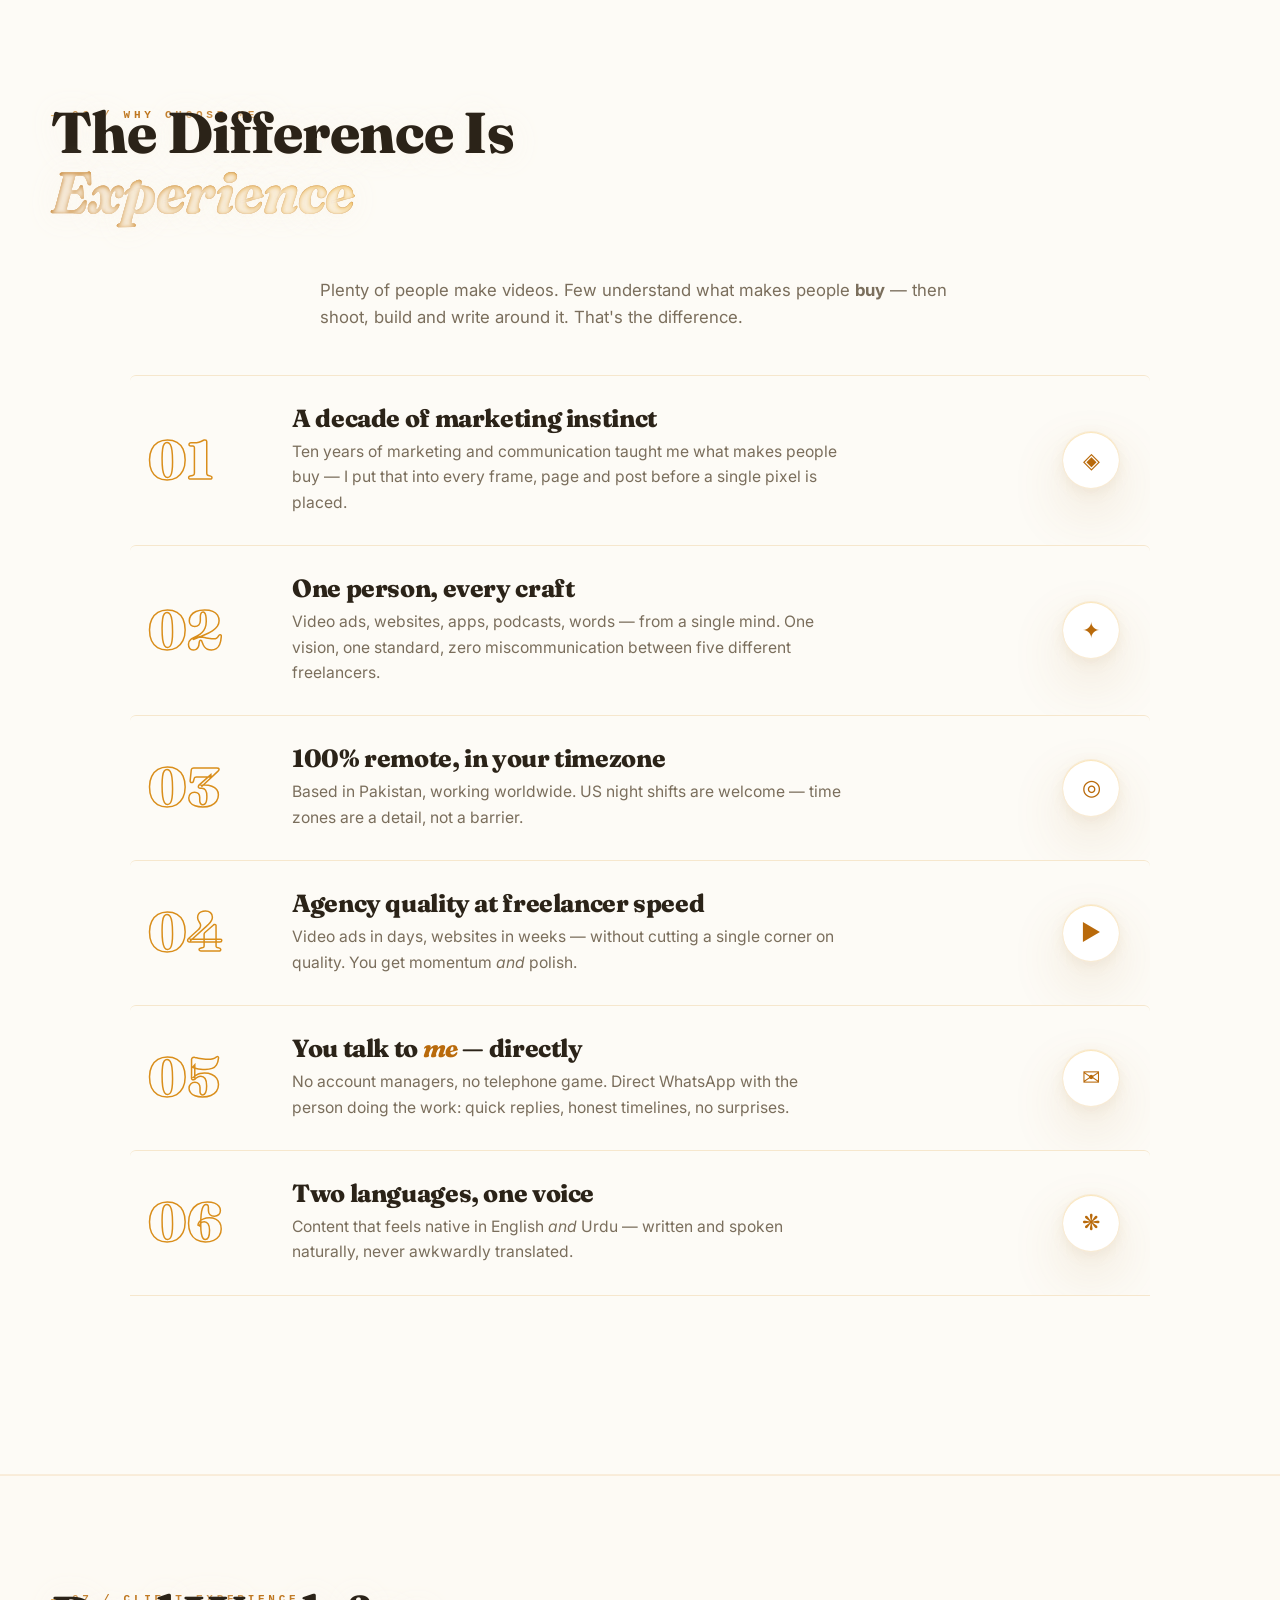
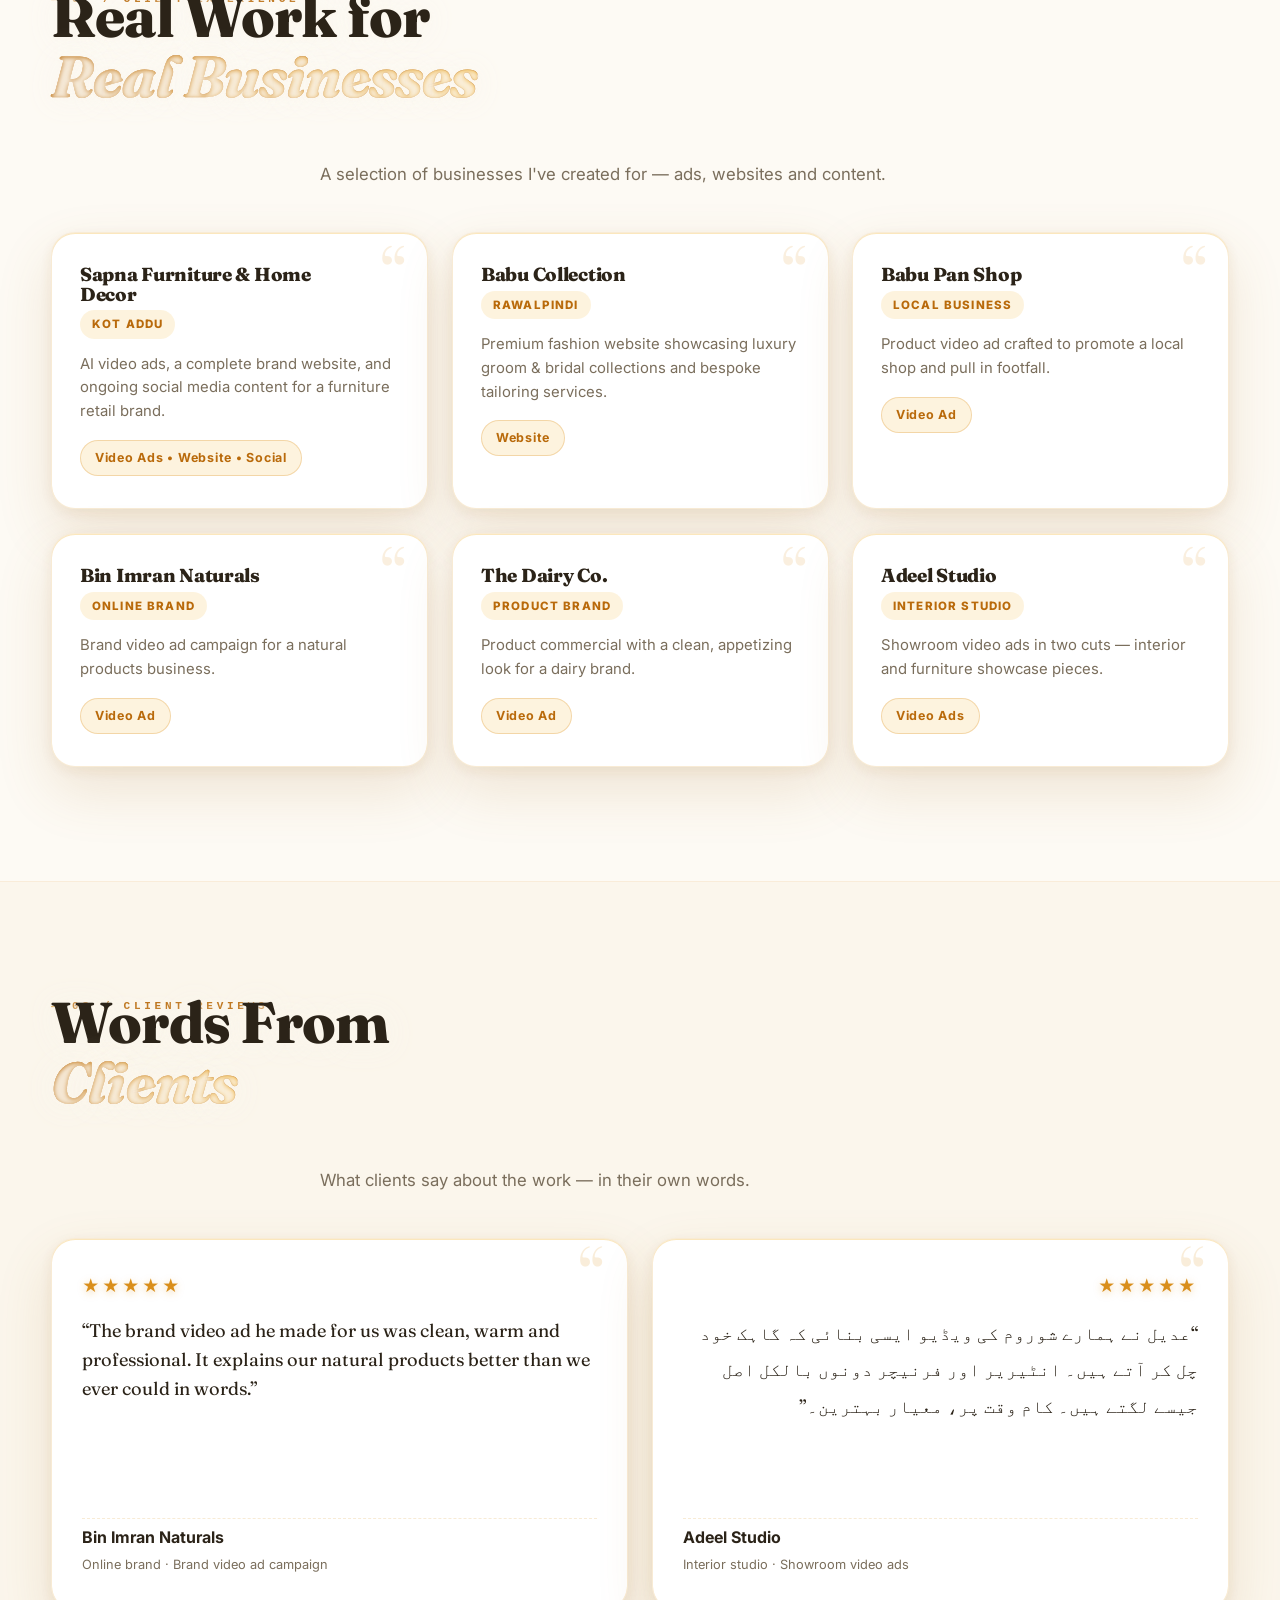
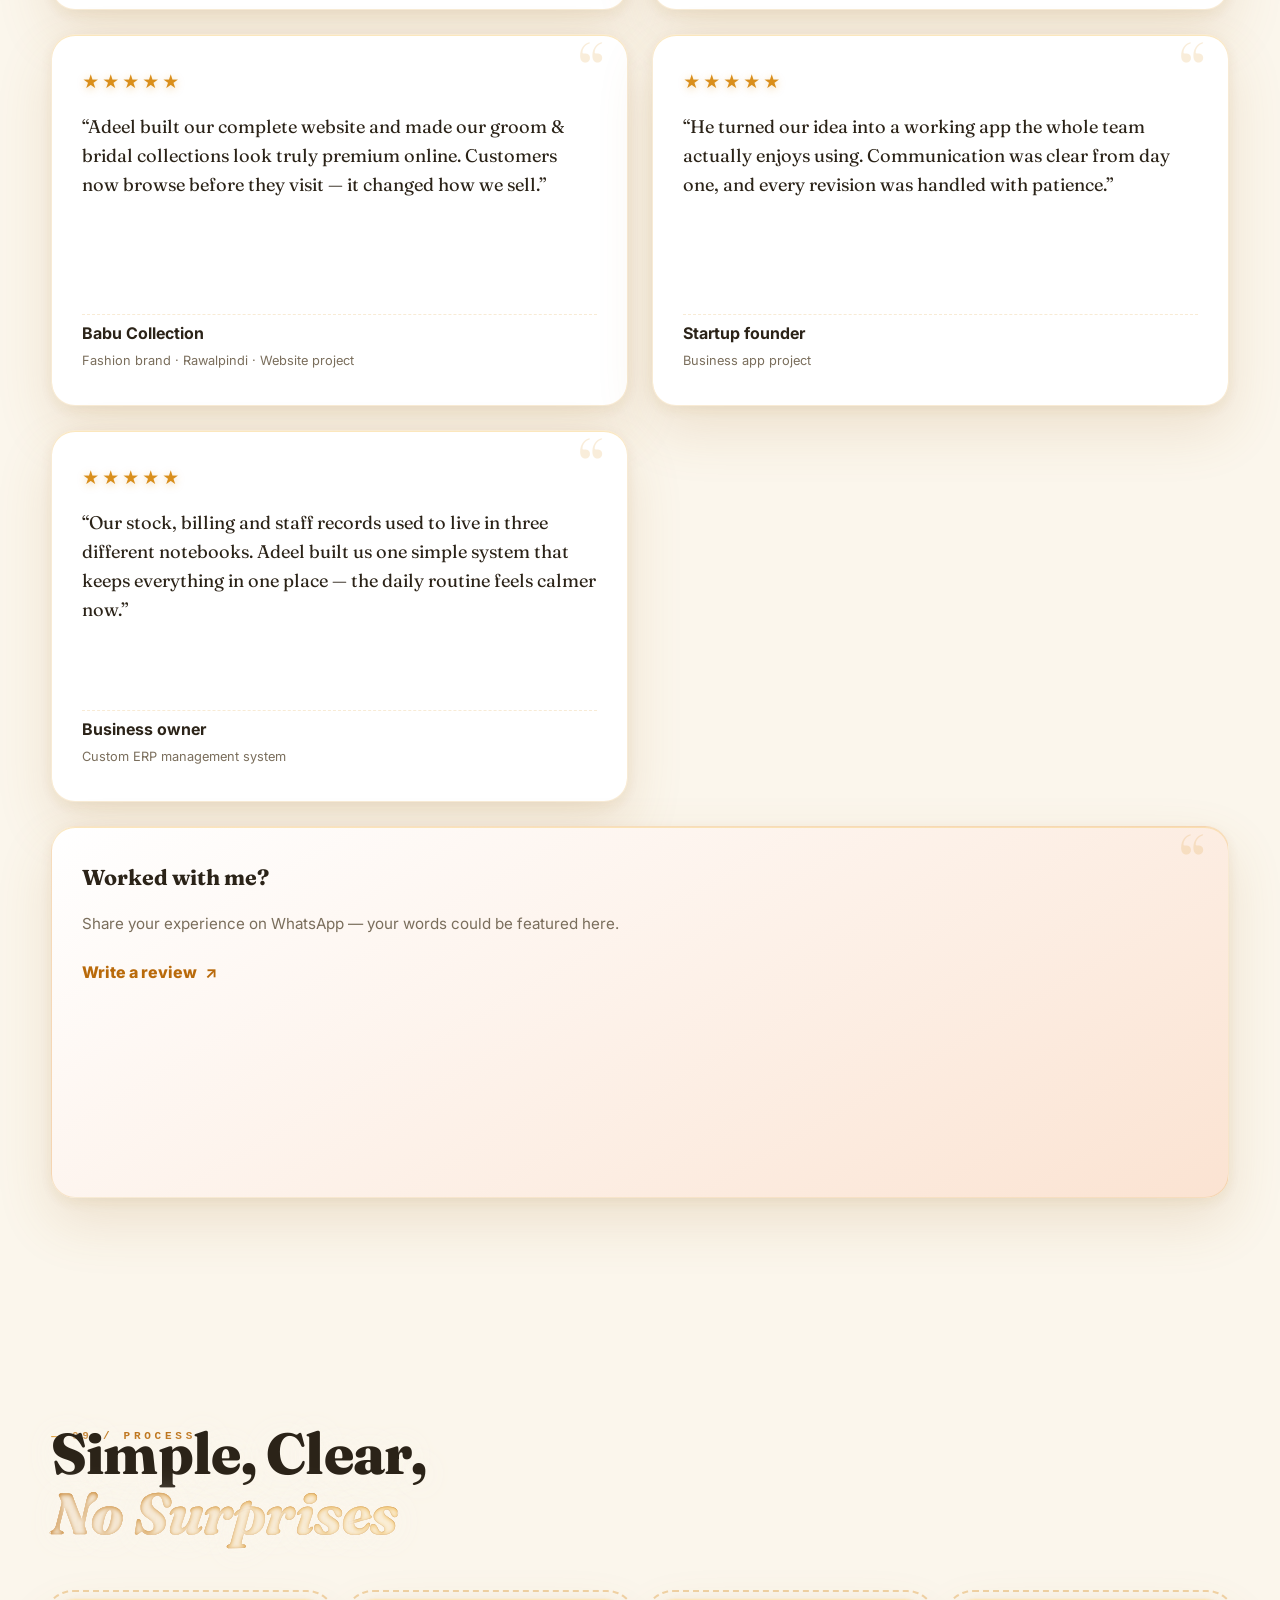
==== commit 42225092: "Add NOORE MEHR bridal ad cards" ====
--- a/index.html
+++ b/index.html
@@ -304,6 +304,16 @@
         <span class="play-badge">▶</span>
         <span class="work-meta"><strong>DALBIT — Lipstick Ad</strong><em>Beauty product commercial — wide cut</em></span>
       </button></div>
+      <div class="rv cine-cell"><button class="work-card tilt float-i" data-play="videos/noore_mehr_bridal_ad_cut1.mp4" data-title="NOORÉ MEHR — Bridal Ad (Cut 1)">
+        <img src="posters/noore_mehr_bridal_ad_cut1.jpg" alt="NOORÉ MEHR bridal fashion film cut 1" loading="lazy">
+        <span class="play-badge">▶</span>
+        <span class="work-meta"><strong>NOORÉ MEHR — Bridal Ad</strong><em>Bridal fashion film — cut 1</em></span>
+      </button></div>
+      <div class="rv cine-cell"><button class="work-card tilt float-i" data-play="videos/noore_mehr_bridal_ad_cut2.mp4" data-title="NOORÉ MEHR — Bridal Ad (Cut 2)">
+        <img src="posters/noore_mehr_bridal_ad_cut2.jpg" alt="NOORÉ MEHR bridal fashion film cut 2" loading="lazy">
+        <span class="play-badge">▶</span>
+        <span class="work-meta"><strong>NOORÉ MEHR — Bridal Ad</strong><em>Bridal fashion film — cut 2</em></span>
+      </button></div>
     </div>
     <div class="cine-progress" aria-hidden="true"><span id="workProg"></span></div>
     </div>
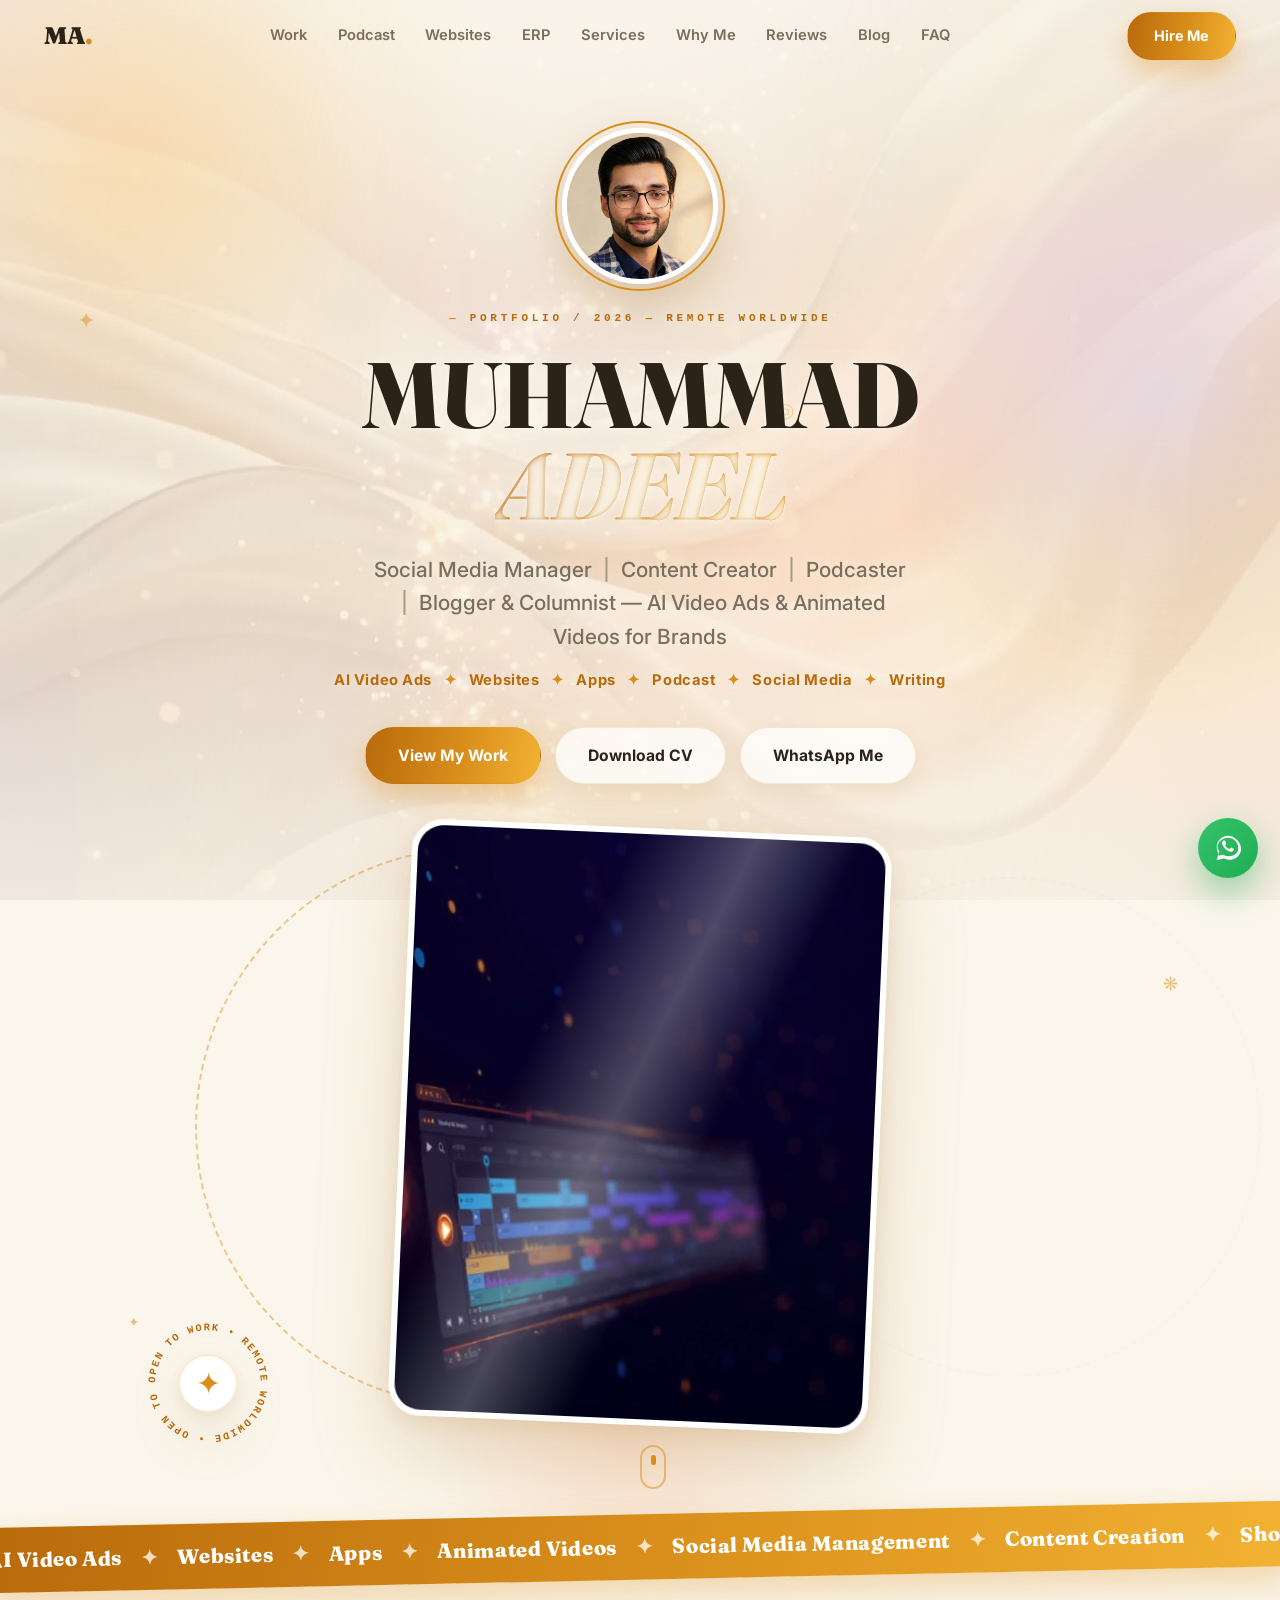
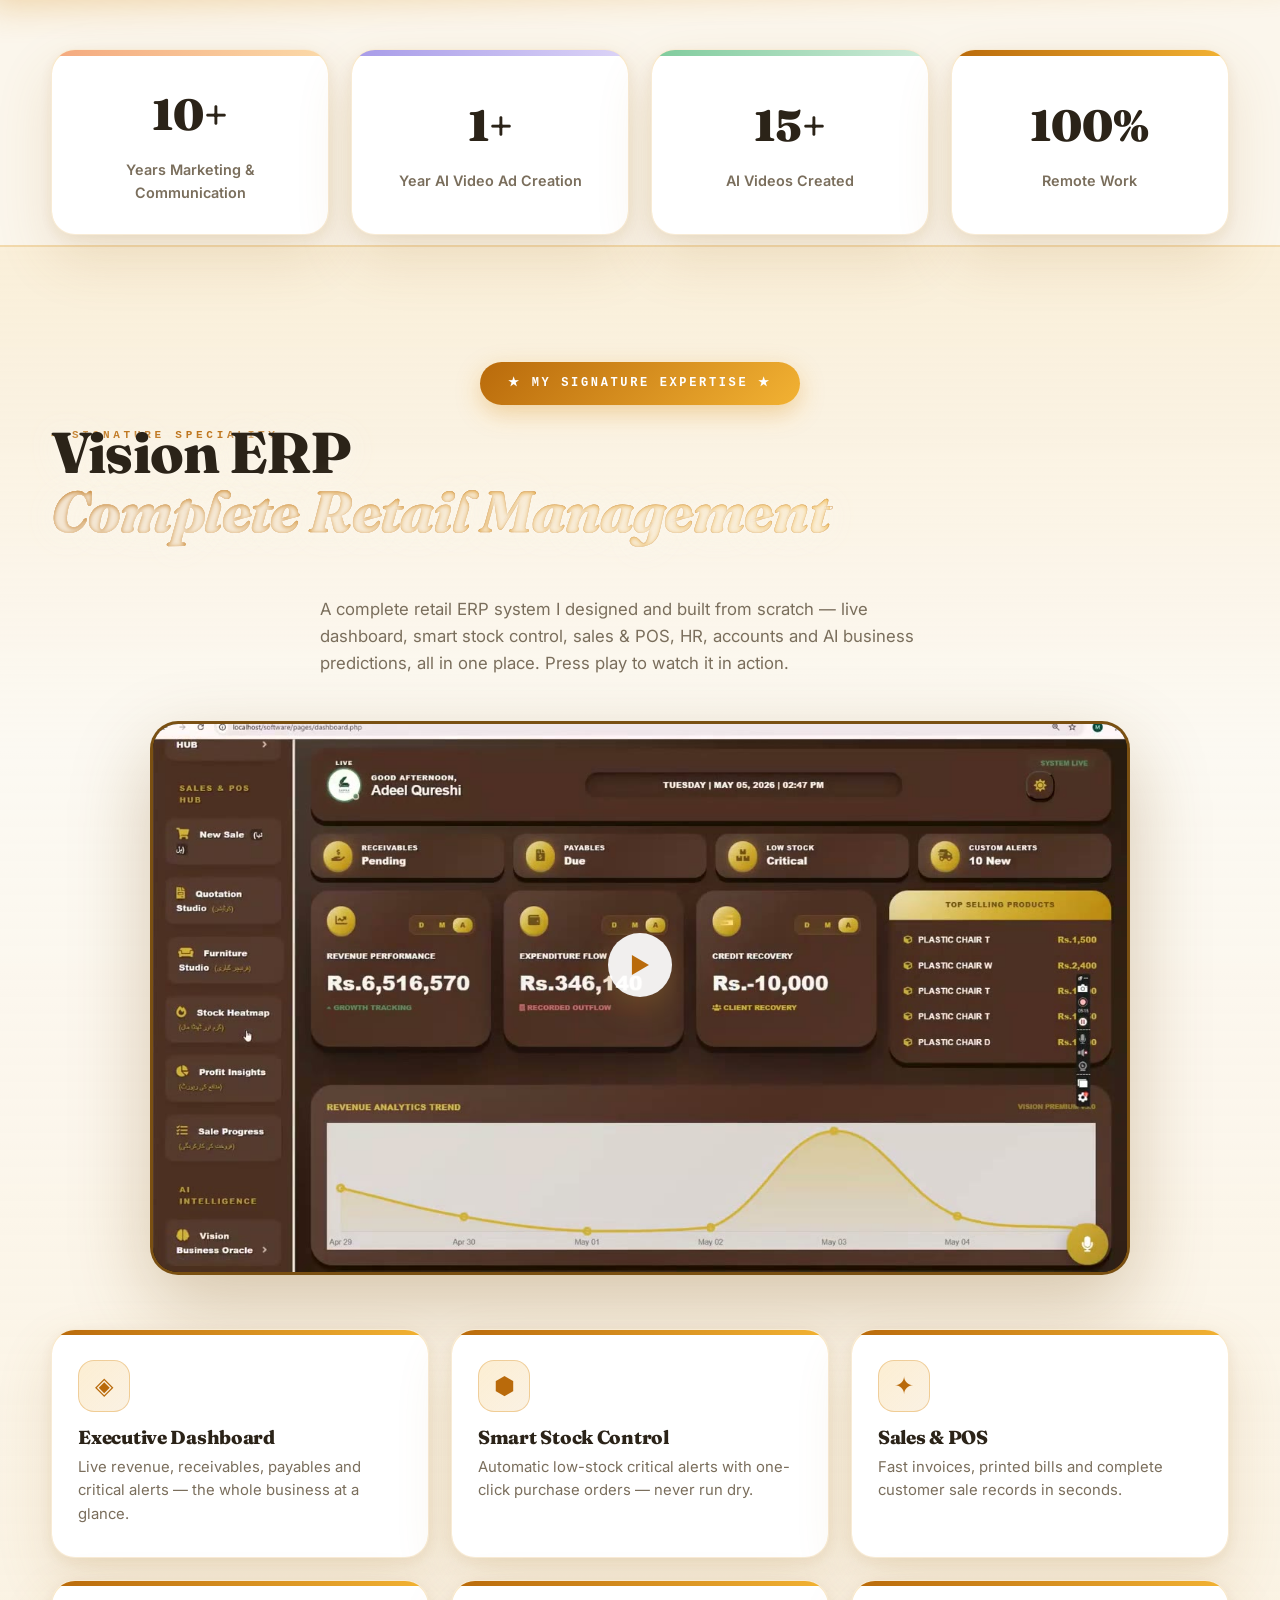
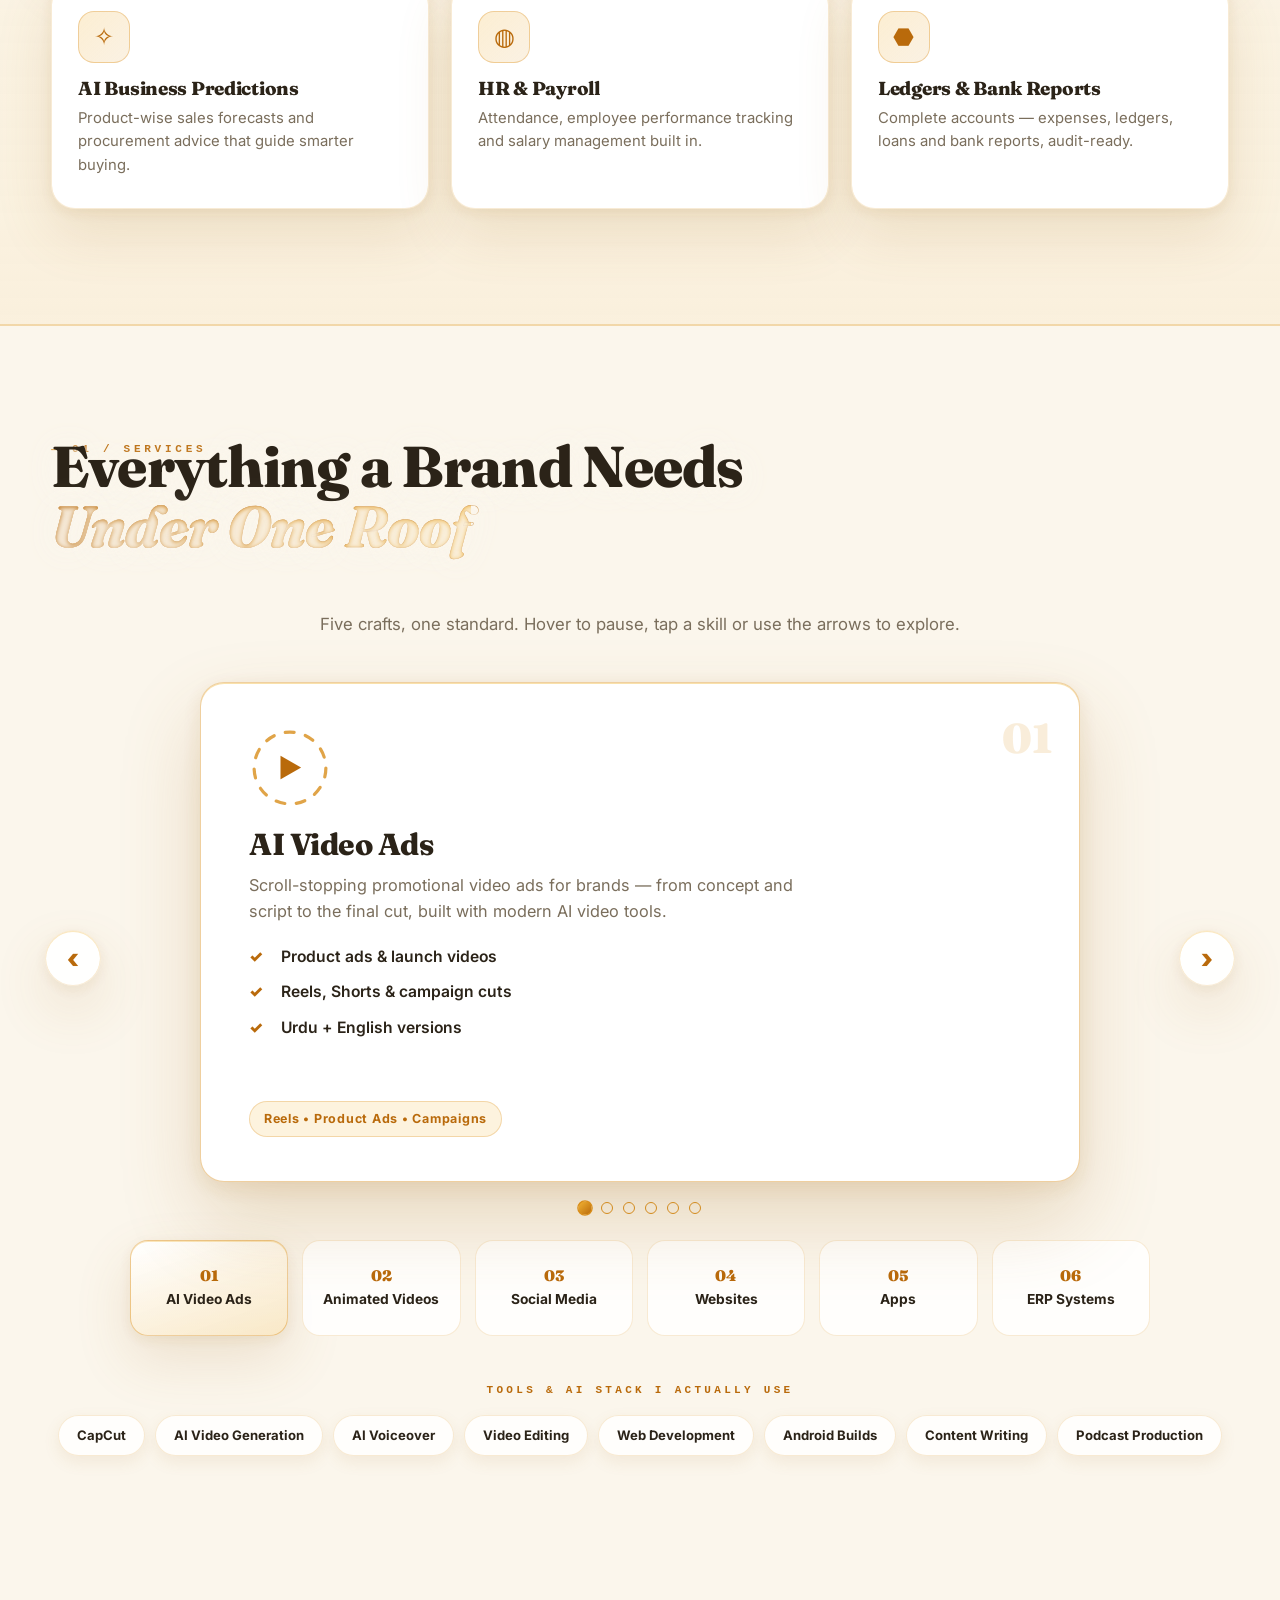
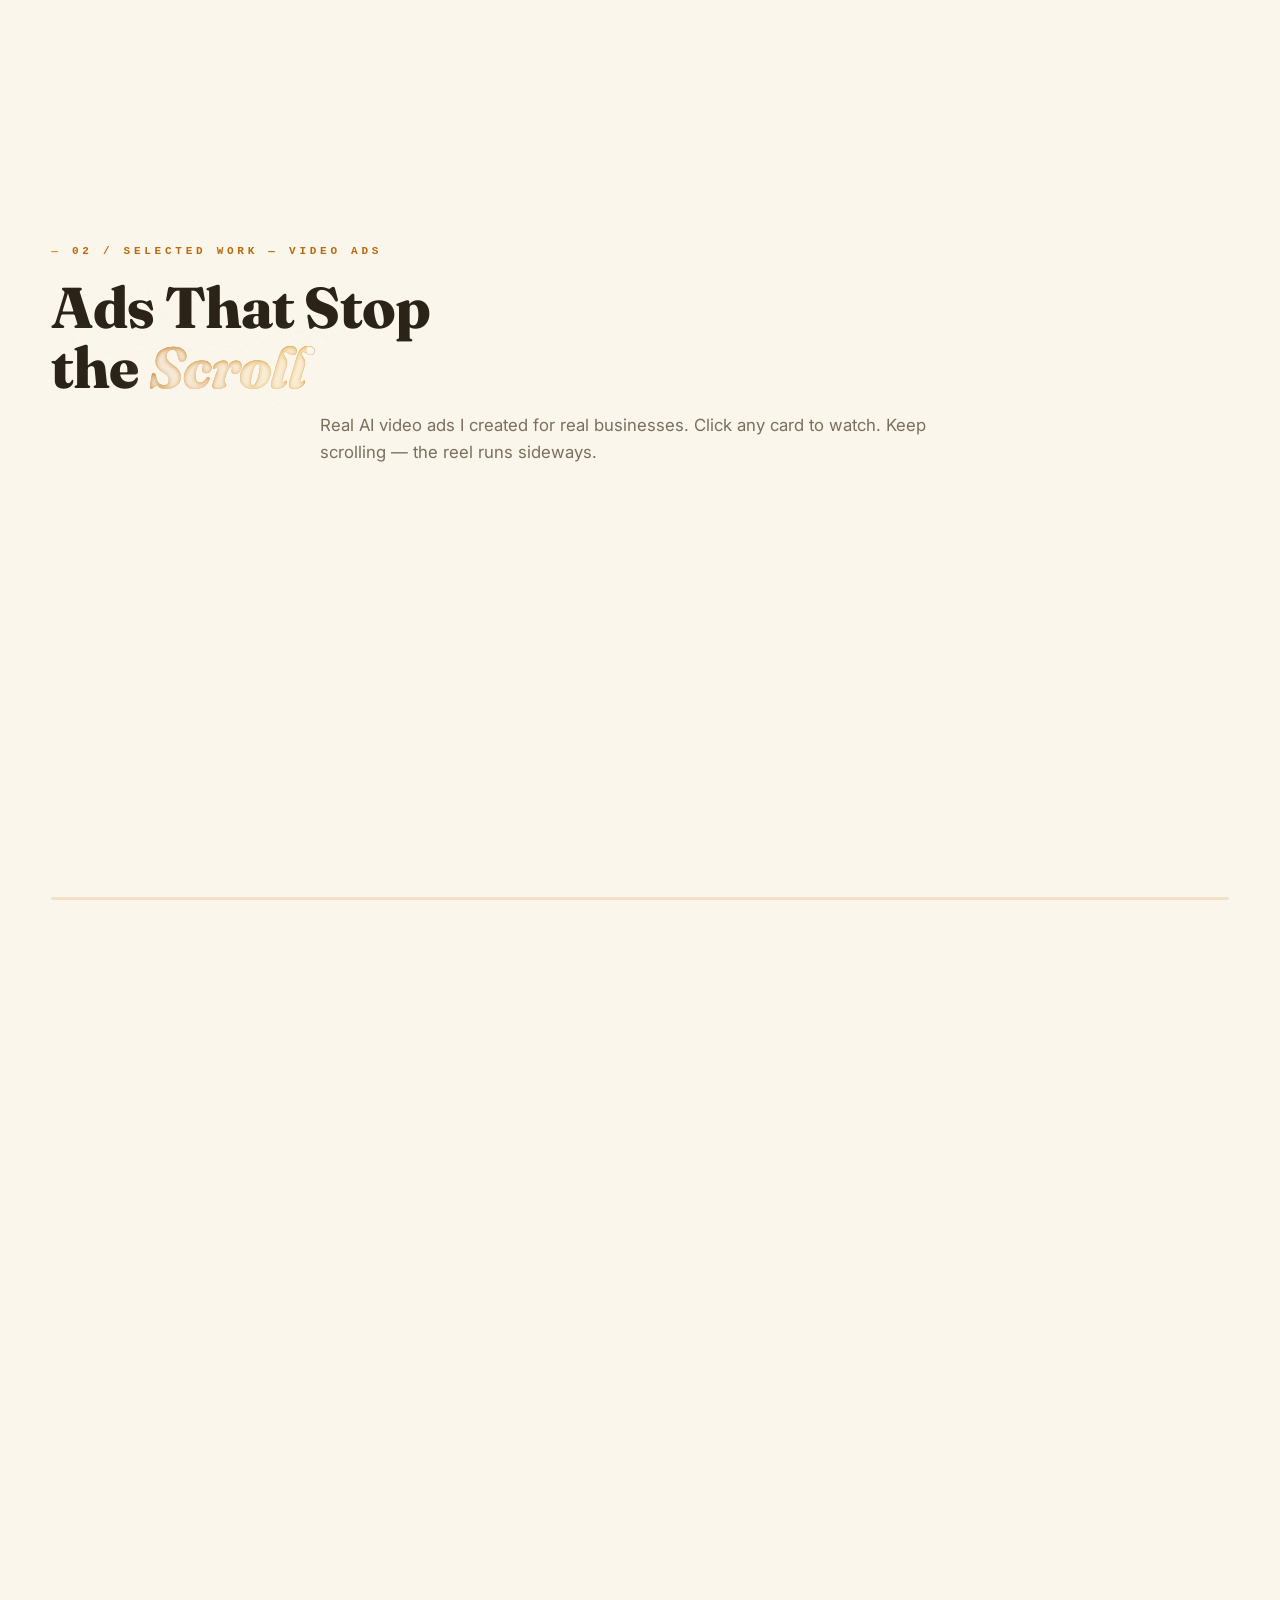
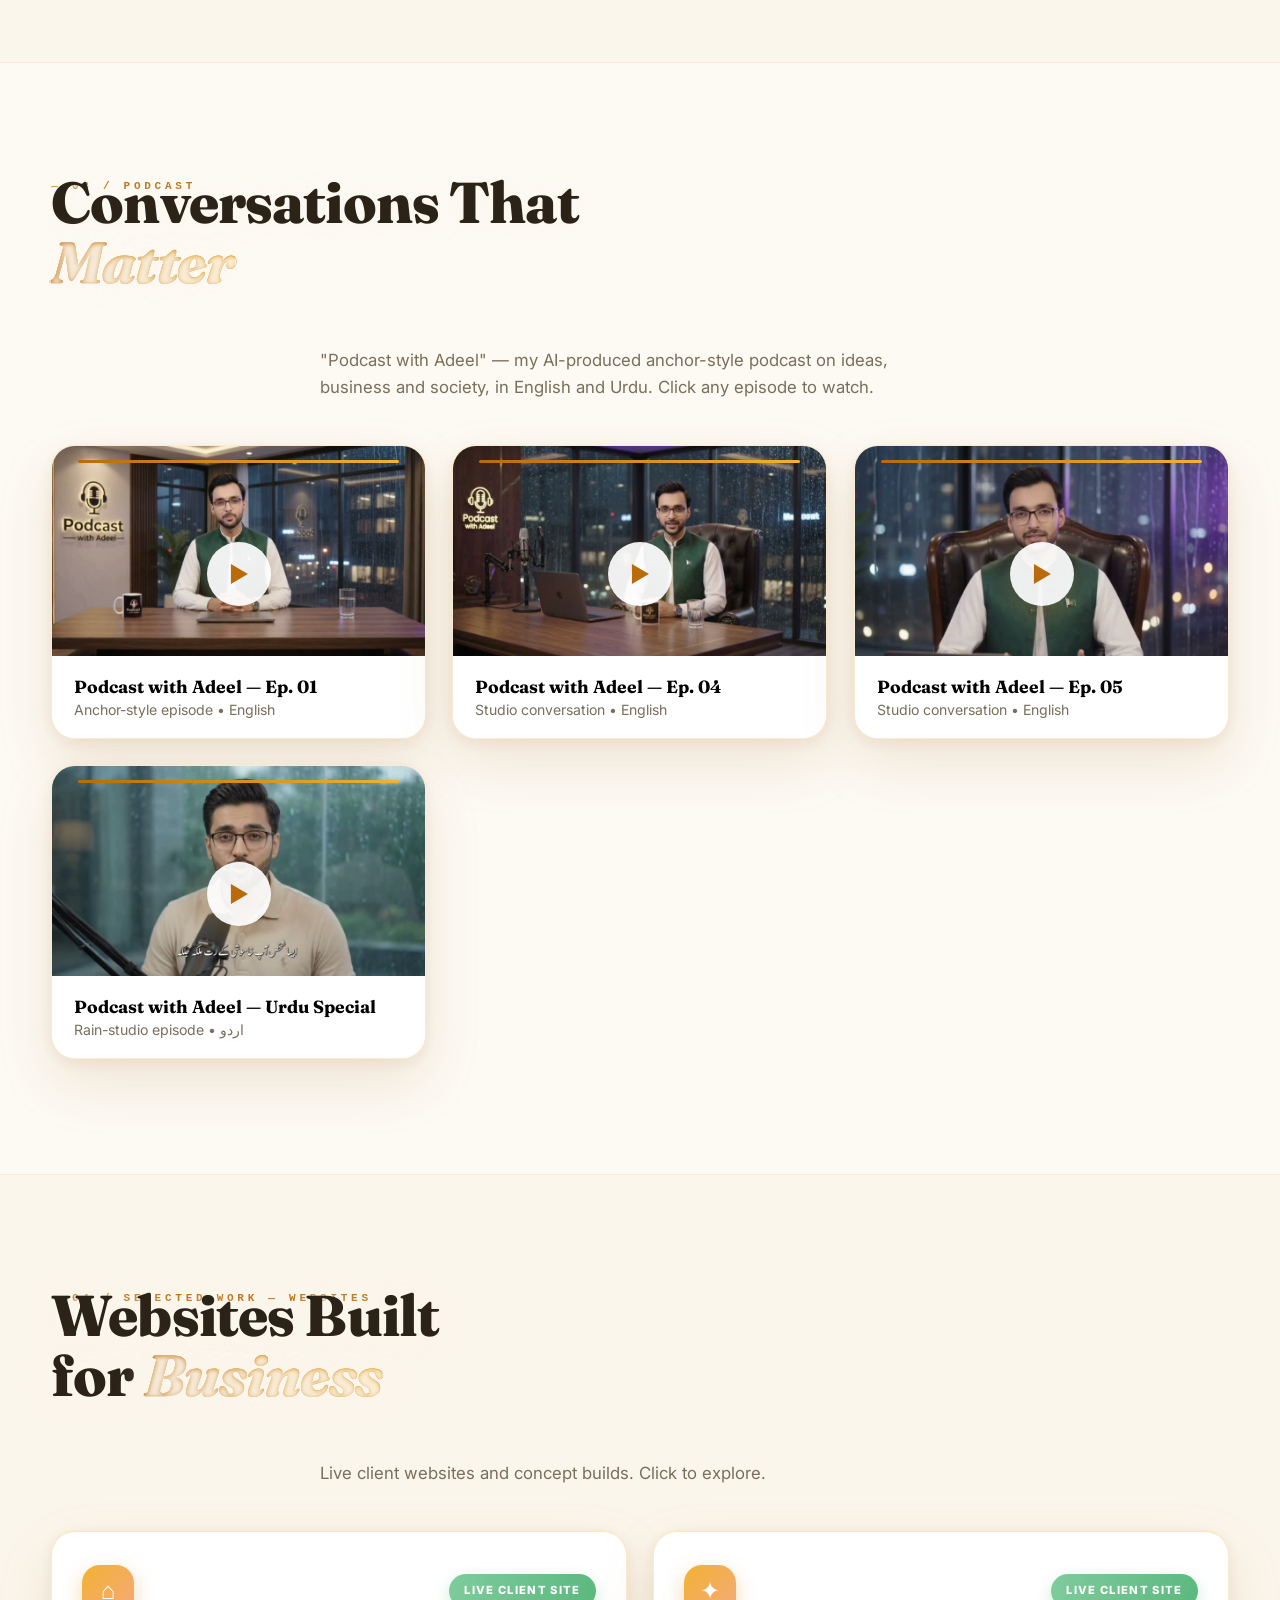
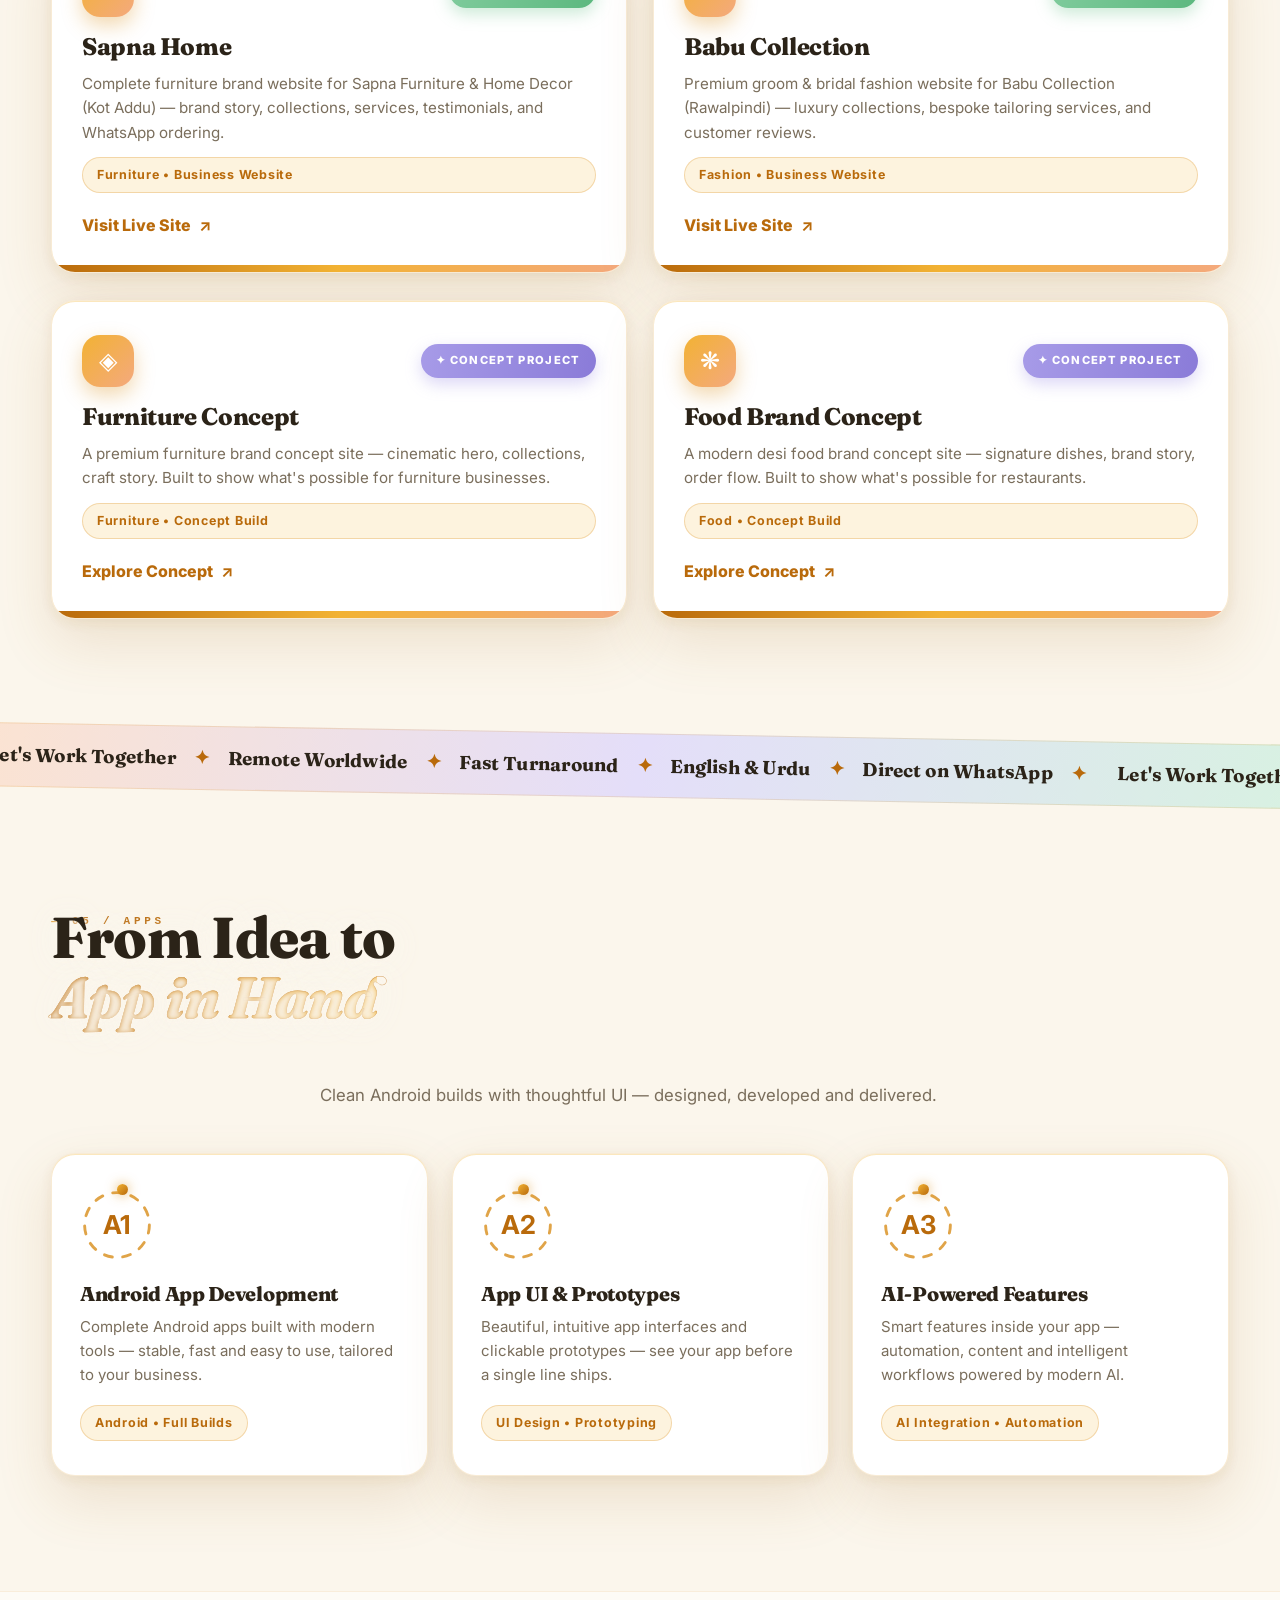
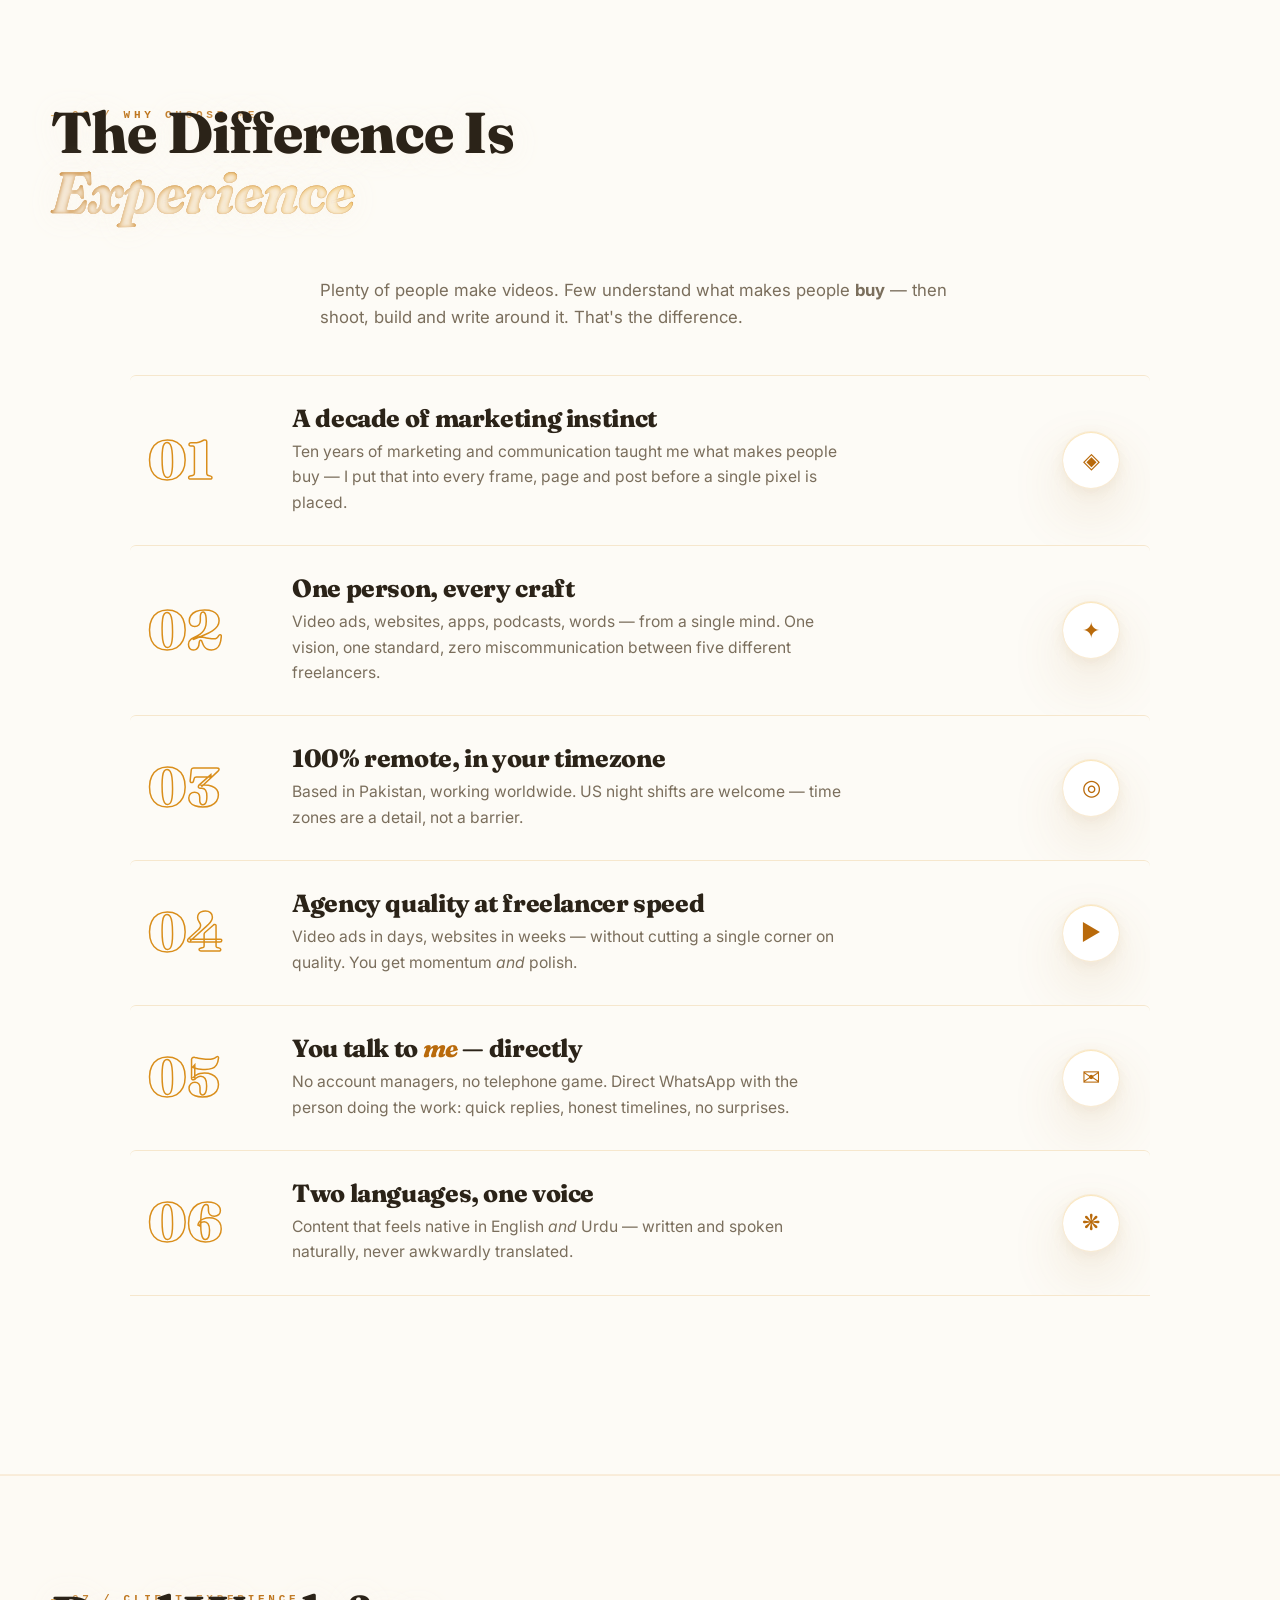
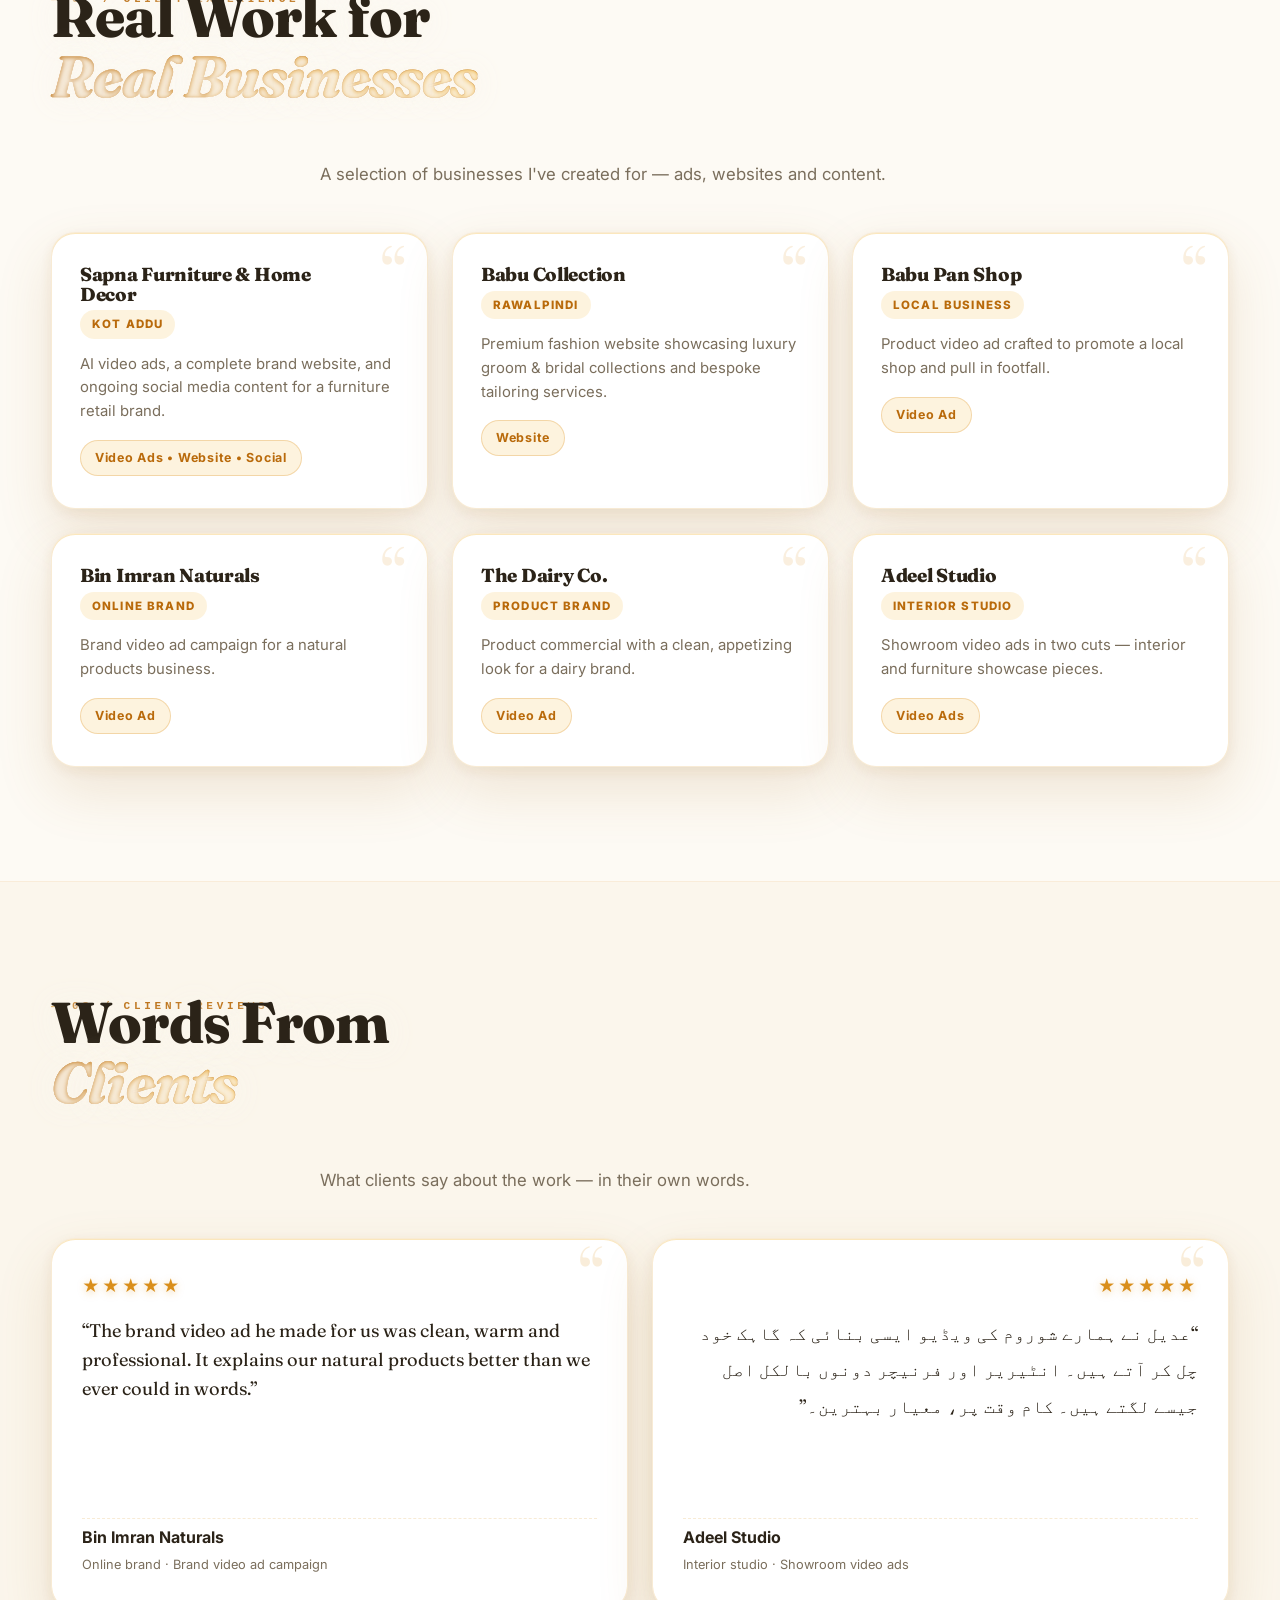
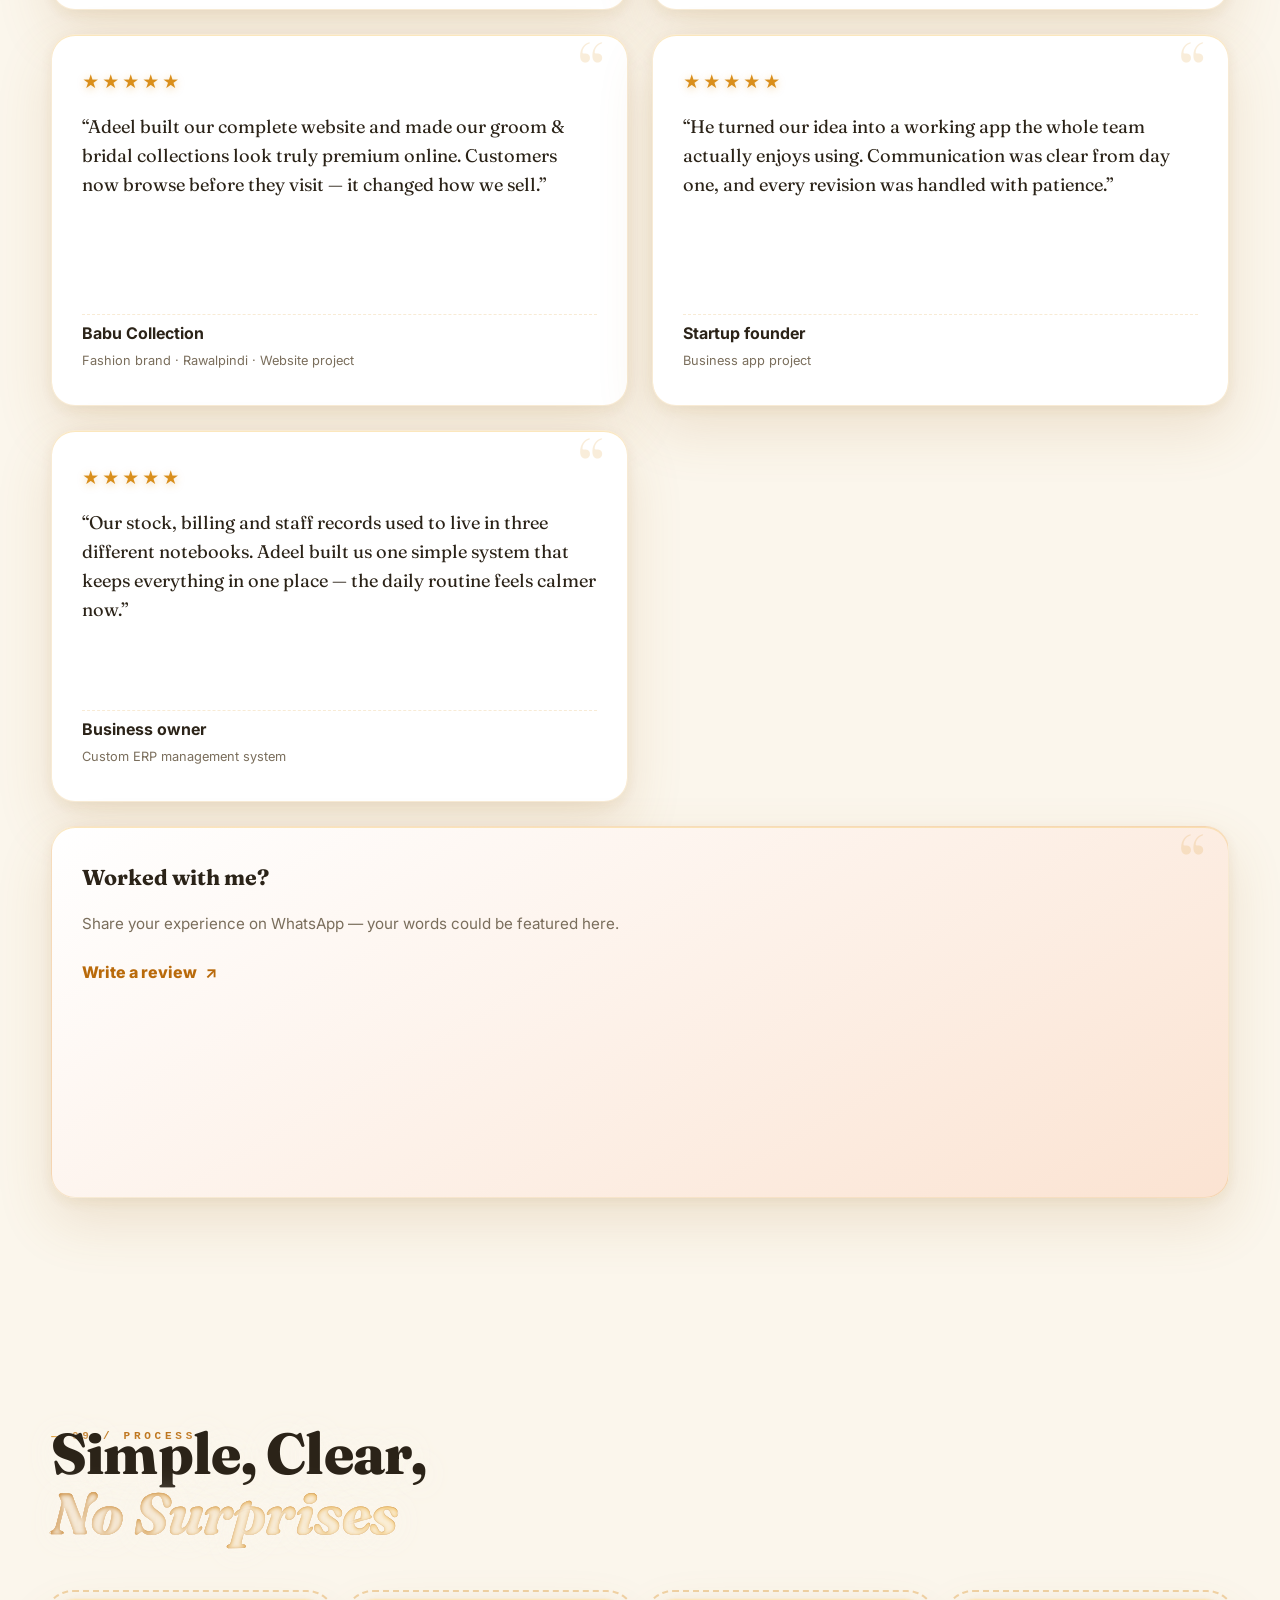
==== commit cdd20eb6: "Add DEWAN-E-KHAS, J. ZARAR, ELORIA ad cards" ====
--- a/index.html
+++ b/index.html
@@ -314,6 +314,21 @@
         <span class="play-badge">▶</span>
         <span class="work-meta"><strong>NOORÉ MEHR — Bridal Ad</strong><em>Bridal fashion film — cut 2</em></span>
       </button></div>
+      <div class="rv cine-cell"><button class="work-card tilt float-i" data-play="videos/dewan_e_khas_restaurant_ad.mp4" data-title="DEWAN-E-KHAS — Restaurant Ad">
+        <img src="posters/dewan_e_khas_restaurant_ad.jpg" alt="DEWAN-E-KHAS royal Pakistani dining restaurant ad" loading="lazy">
+        <span class="play-badge">▶</span>
+        <span class="work-meta"><strong>DEWAN-E-KHAS — Restaurant Ad</strong><em>Royal Pakistani dining commercial</em></span>
+      </button></div>
+      <div class="rv cine-cell"><button class="work-card tilt float-i" data-play="videos/j_zarar_perfume_ad.mp4" data-title="J. ZARAR — Perfume Ad">
+        <img src="posters/j_zarar_perfume_ad.jpg" alt="J. ZARAR original eau de parfum ad" loading="lazy">
+        <span class="play-badge">▶</span>
+        <span class="work-meta"><strong>J. ZARAR — Perfume Ad</strong><em>Fragrance commercial</em></span>
+      </button></div>
+      <div class="rv cine-cell"><button class="work-card tilt float-i" data-play="videos/eloria_midnight_bloom_perfume_ad.mp4" data-title="ELORIA — Midnight Bloom Perfume Ad">
+        <img src="posters/eloria_midnight_bloom_perfume_ad.jpg" alt="ELORIA Midnight Bloom eau de parfum ad" loading="lazy">
+        <span class="play-badge">▶</span>
+        <span class="work-meta"><strong>ELORIA — Perfume Ad</strong><em>Midnight Bloom fragrance commercial</em></span>
+      </button></div>
     </div>
     <div class="cine-progress" aria-hidden="true"><span id="workProg"></span></div>
     </div>
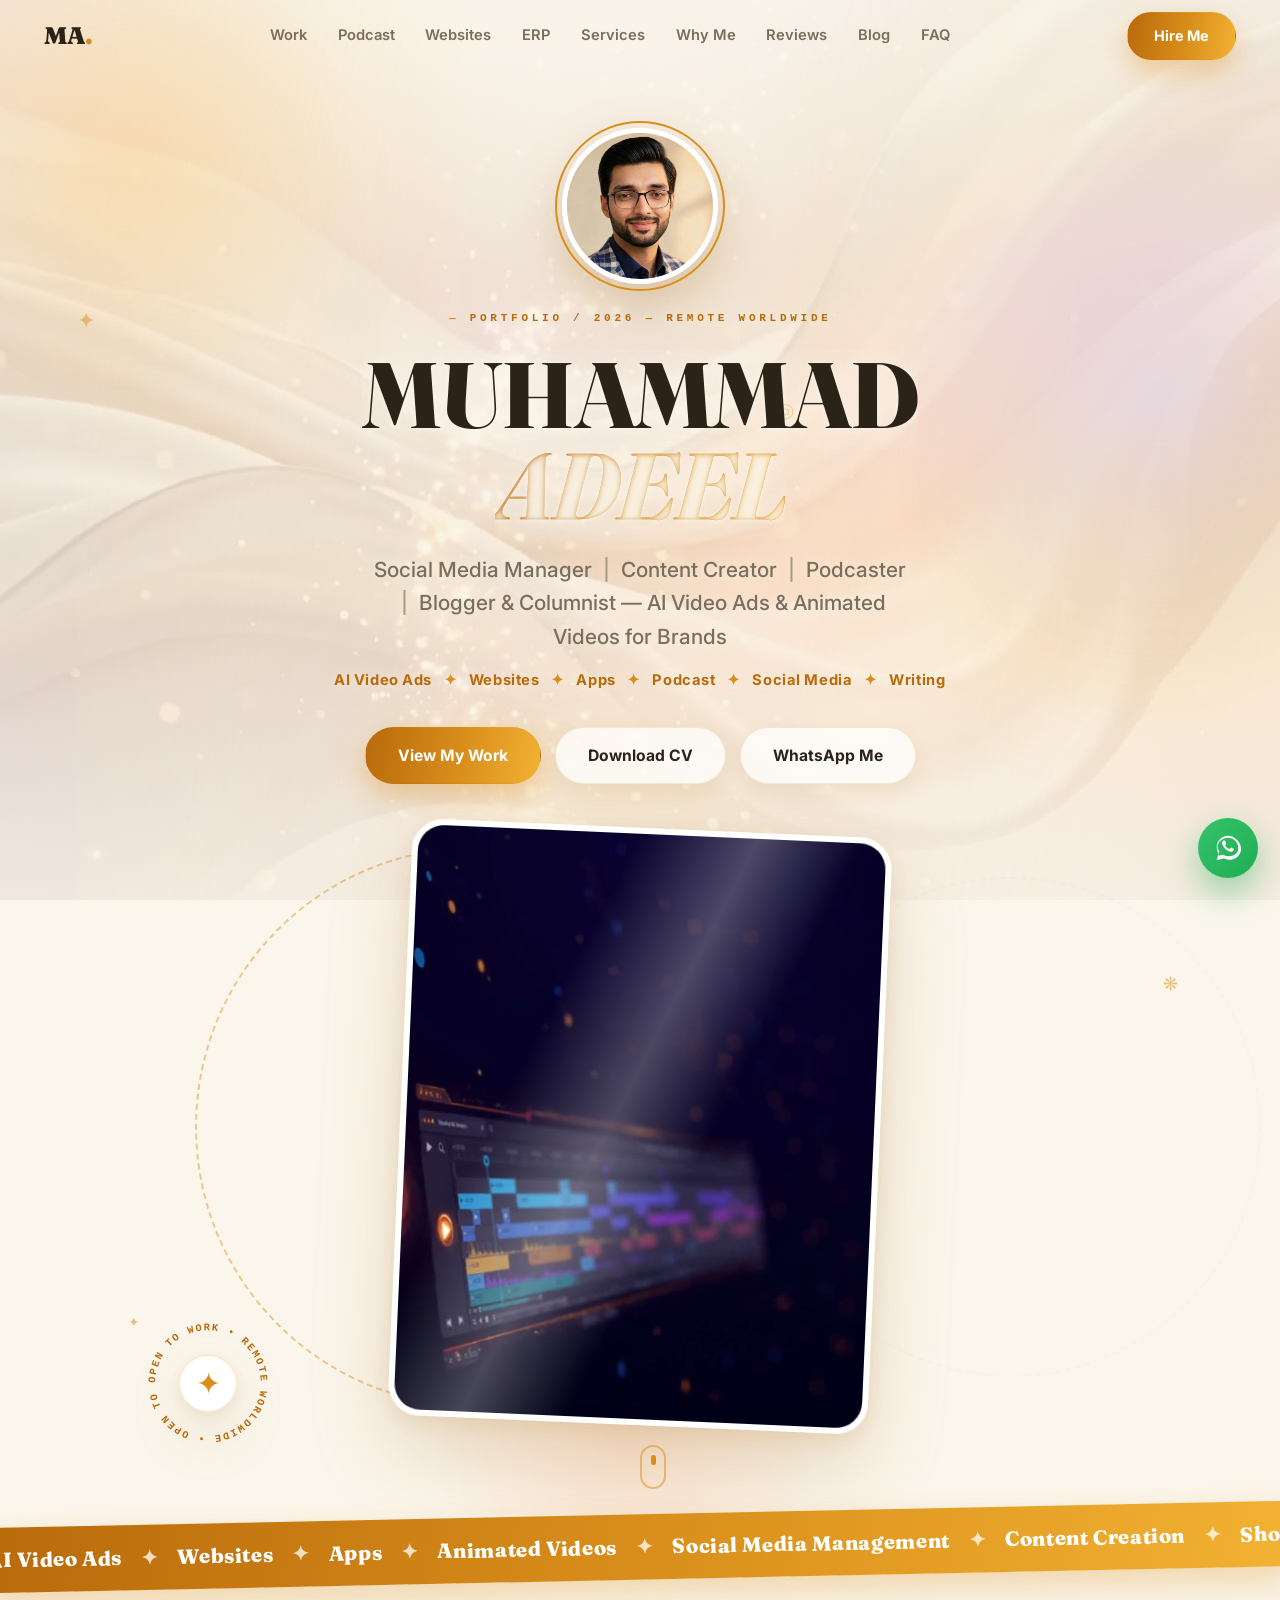
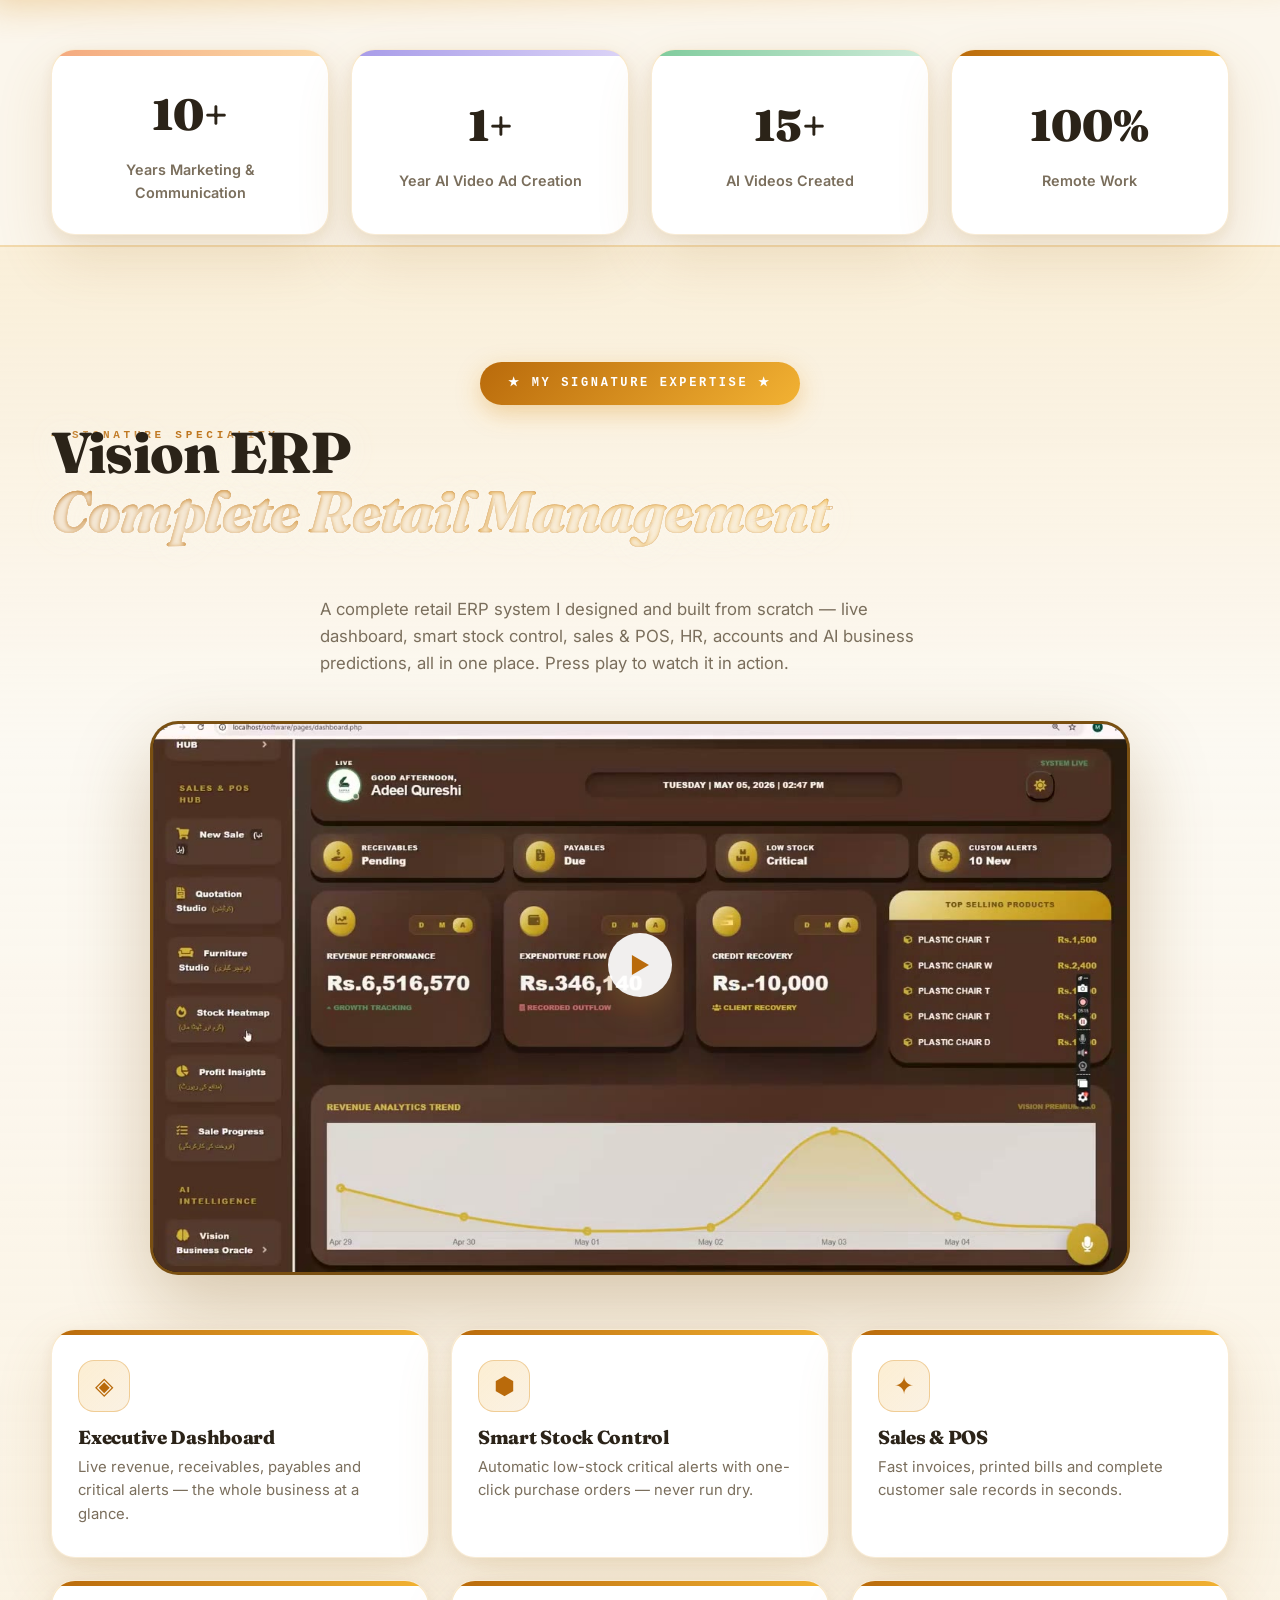
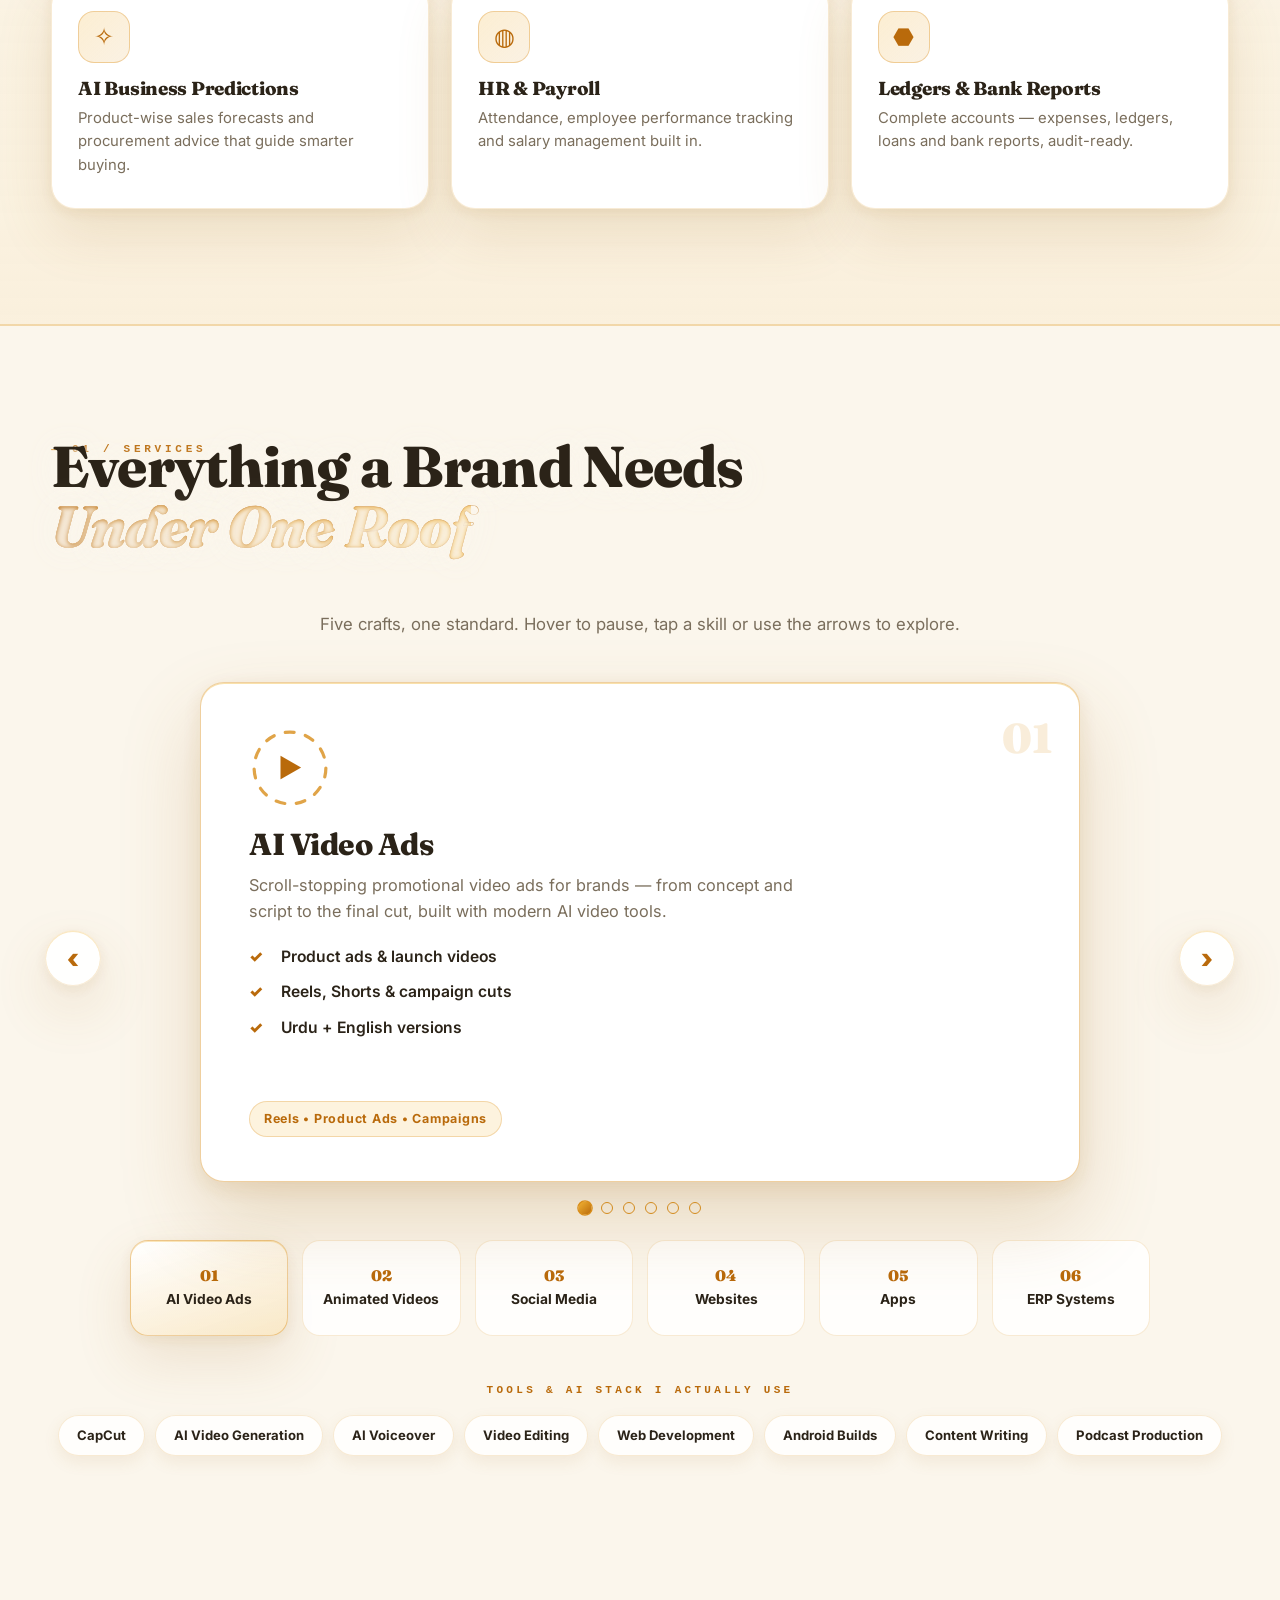
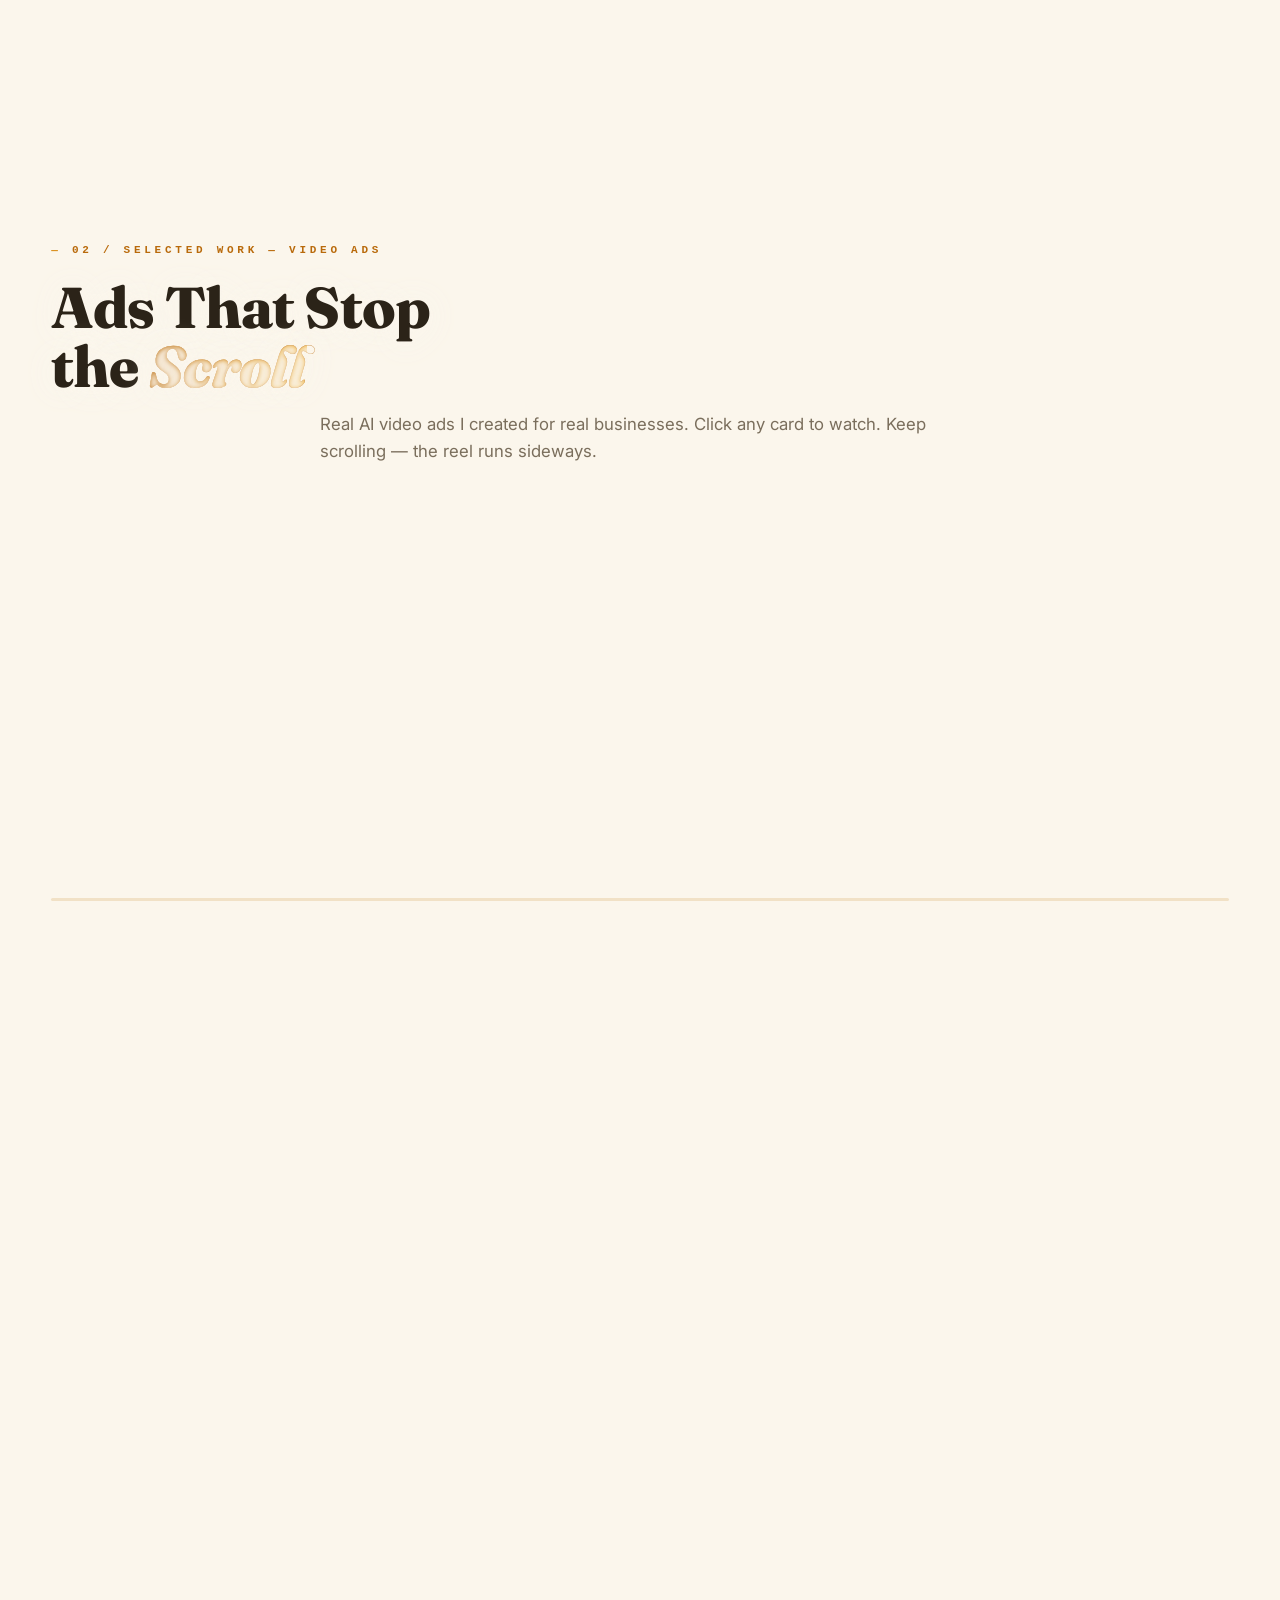
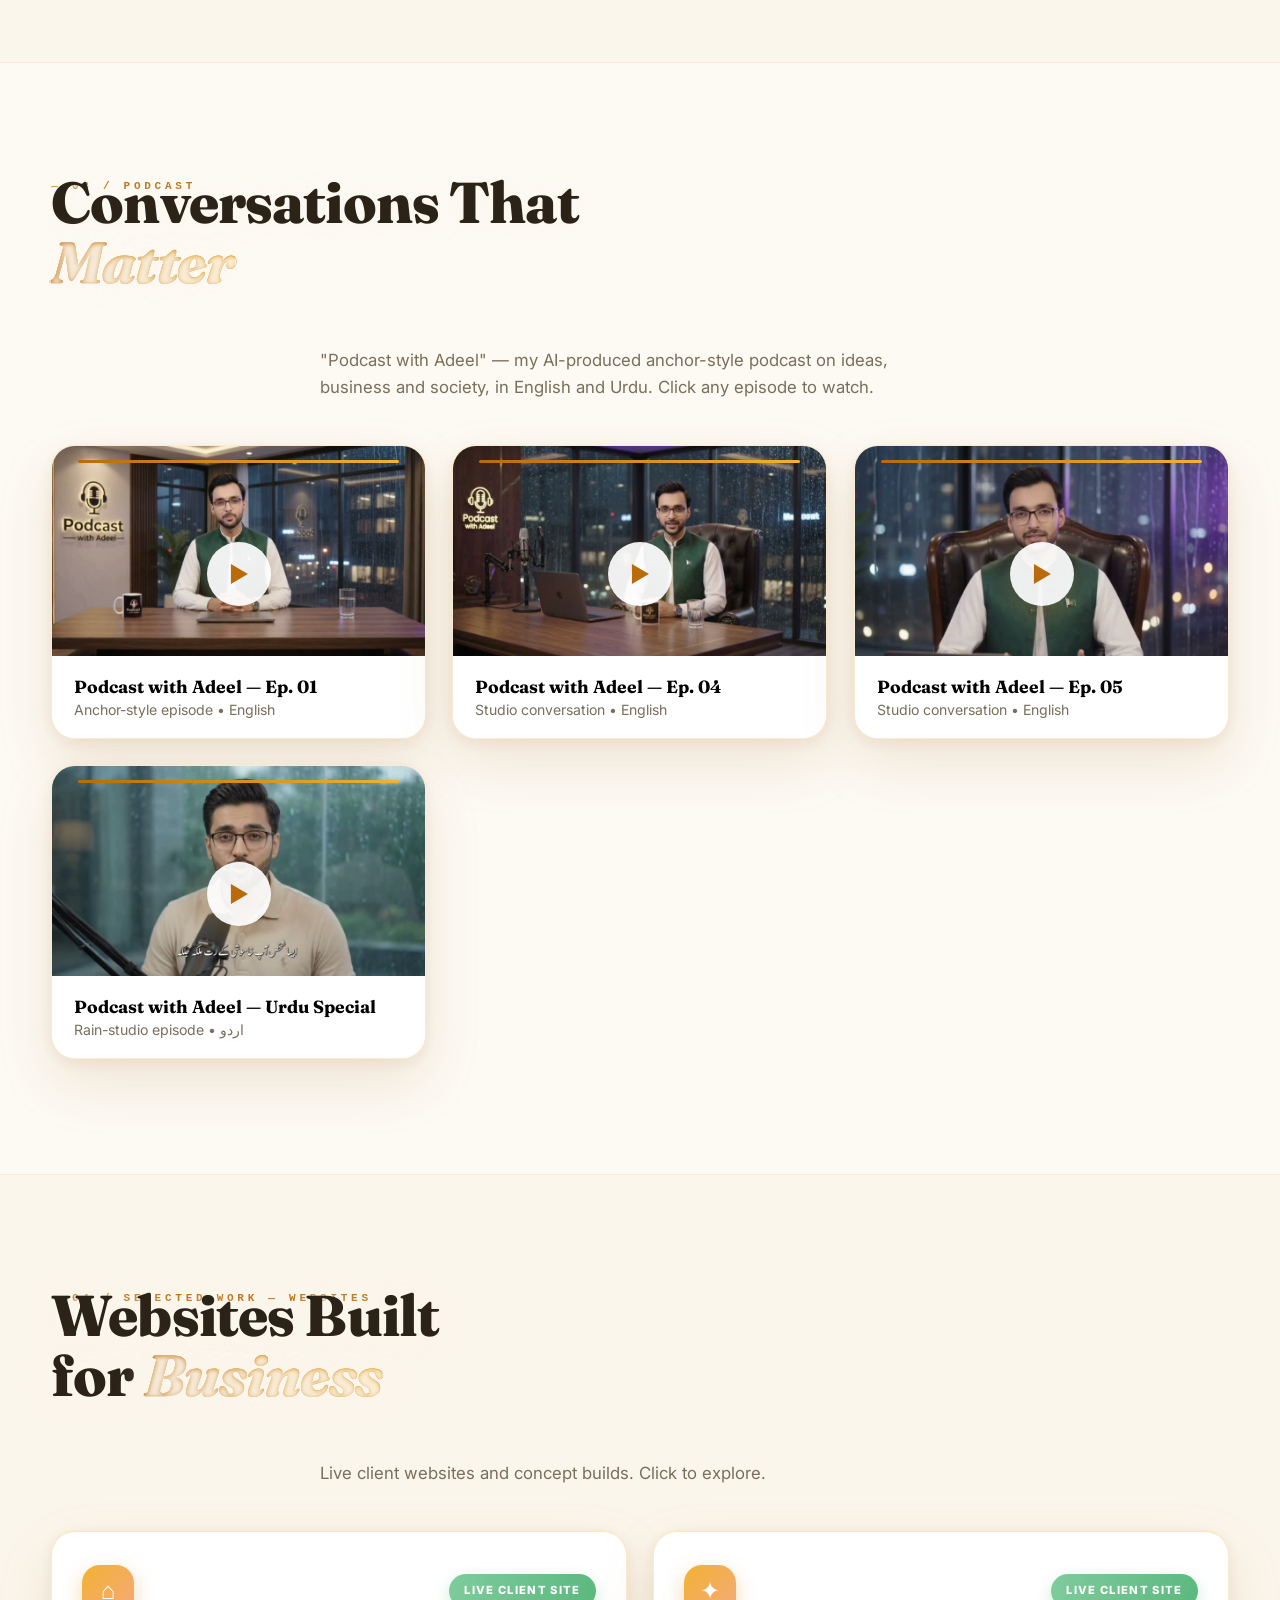
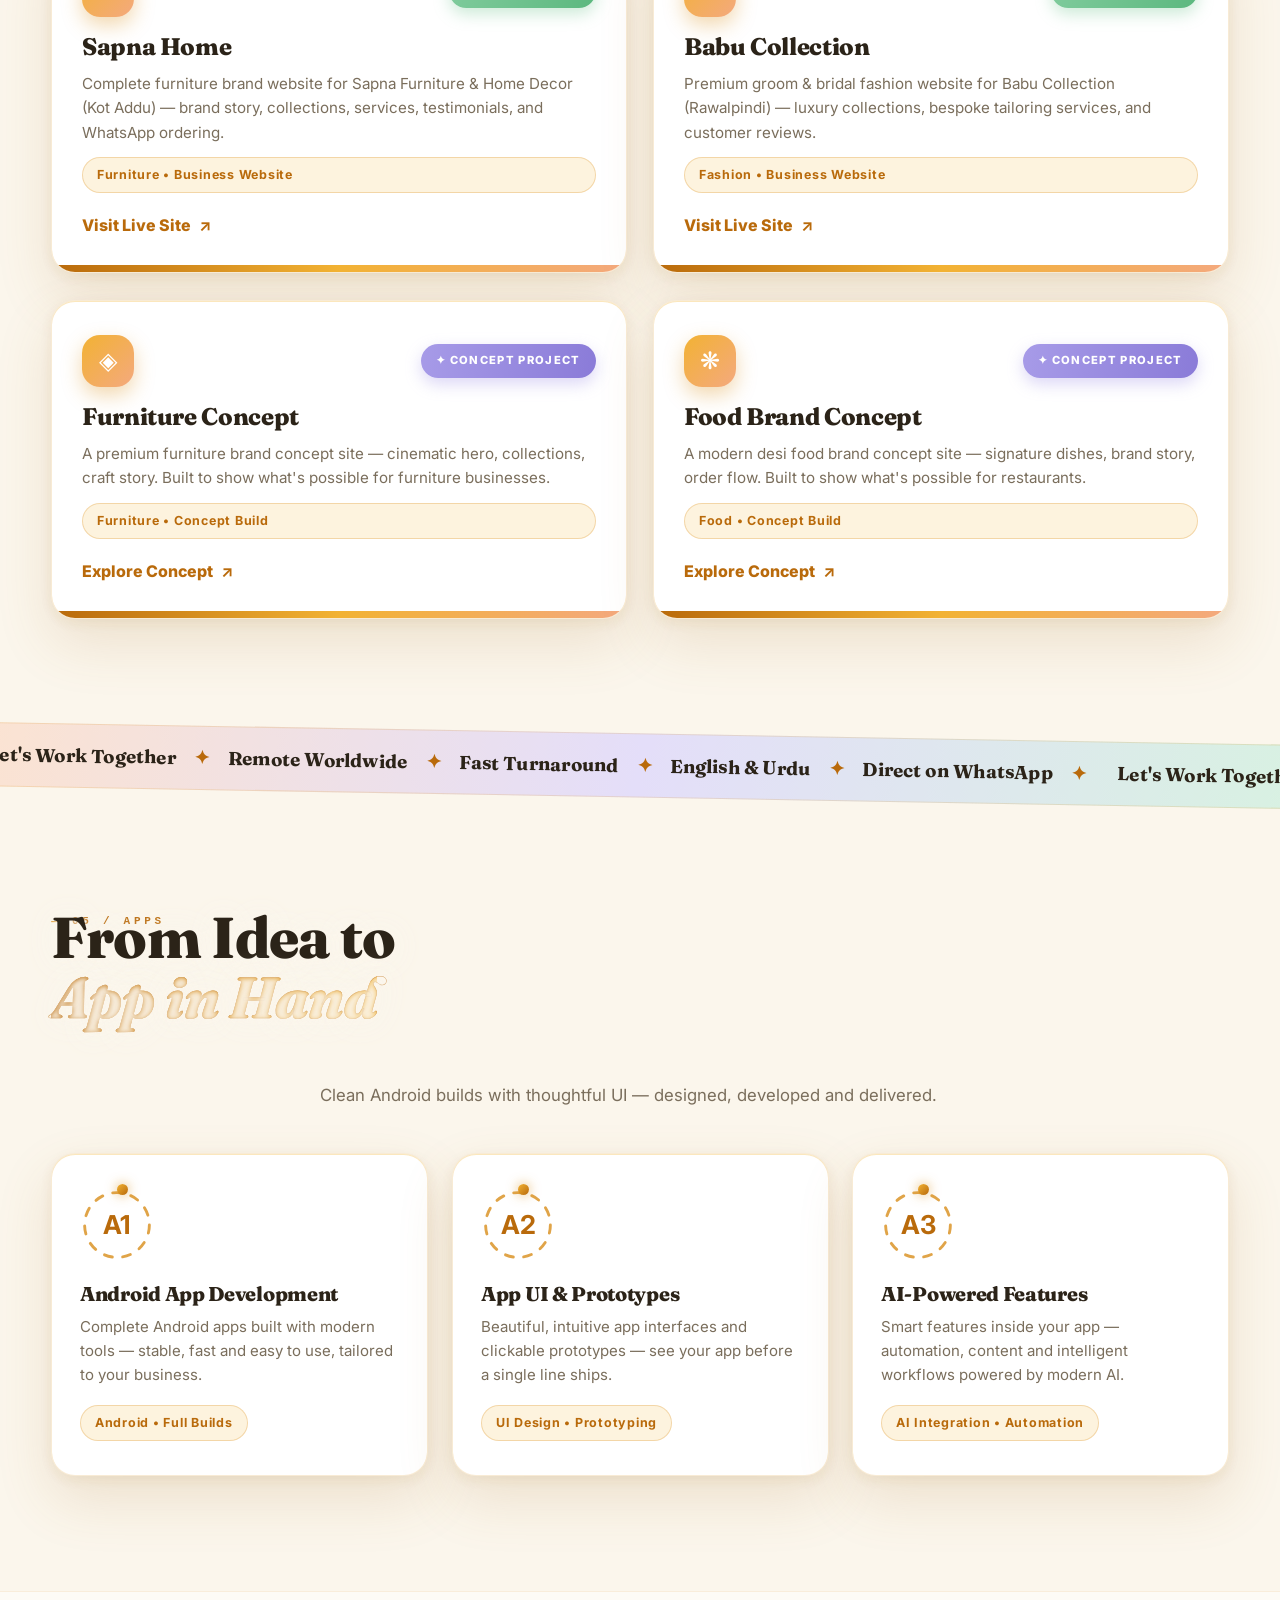
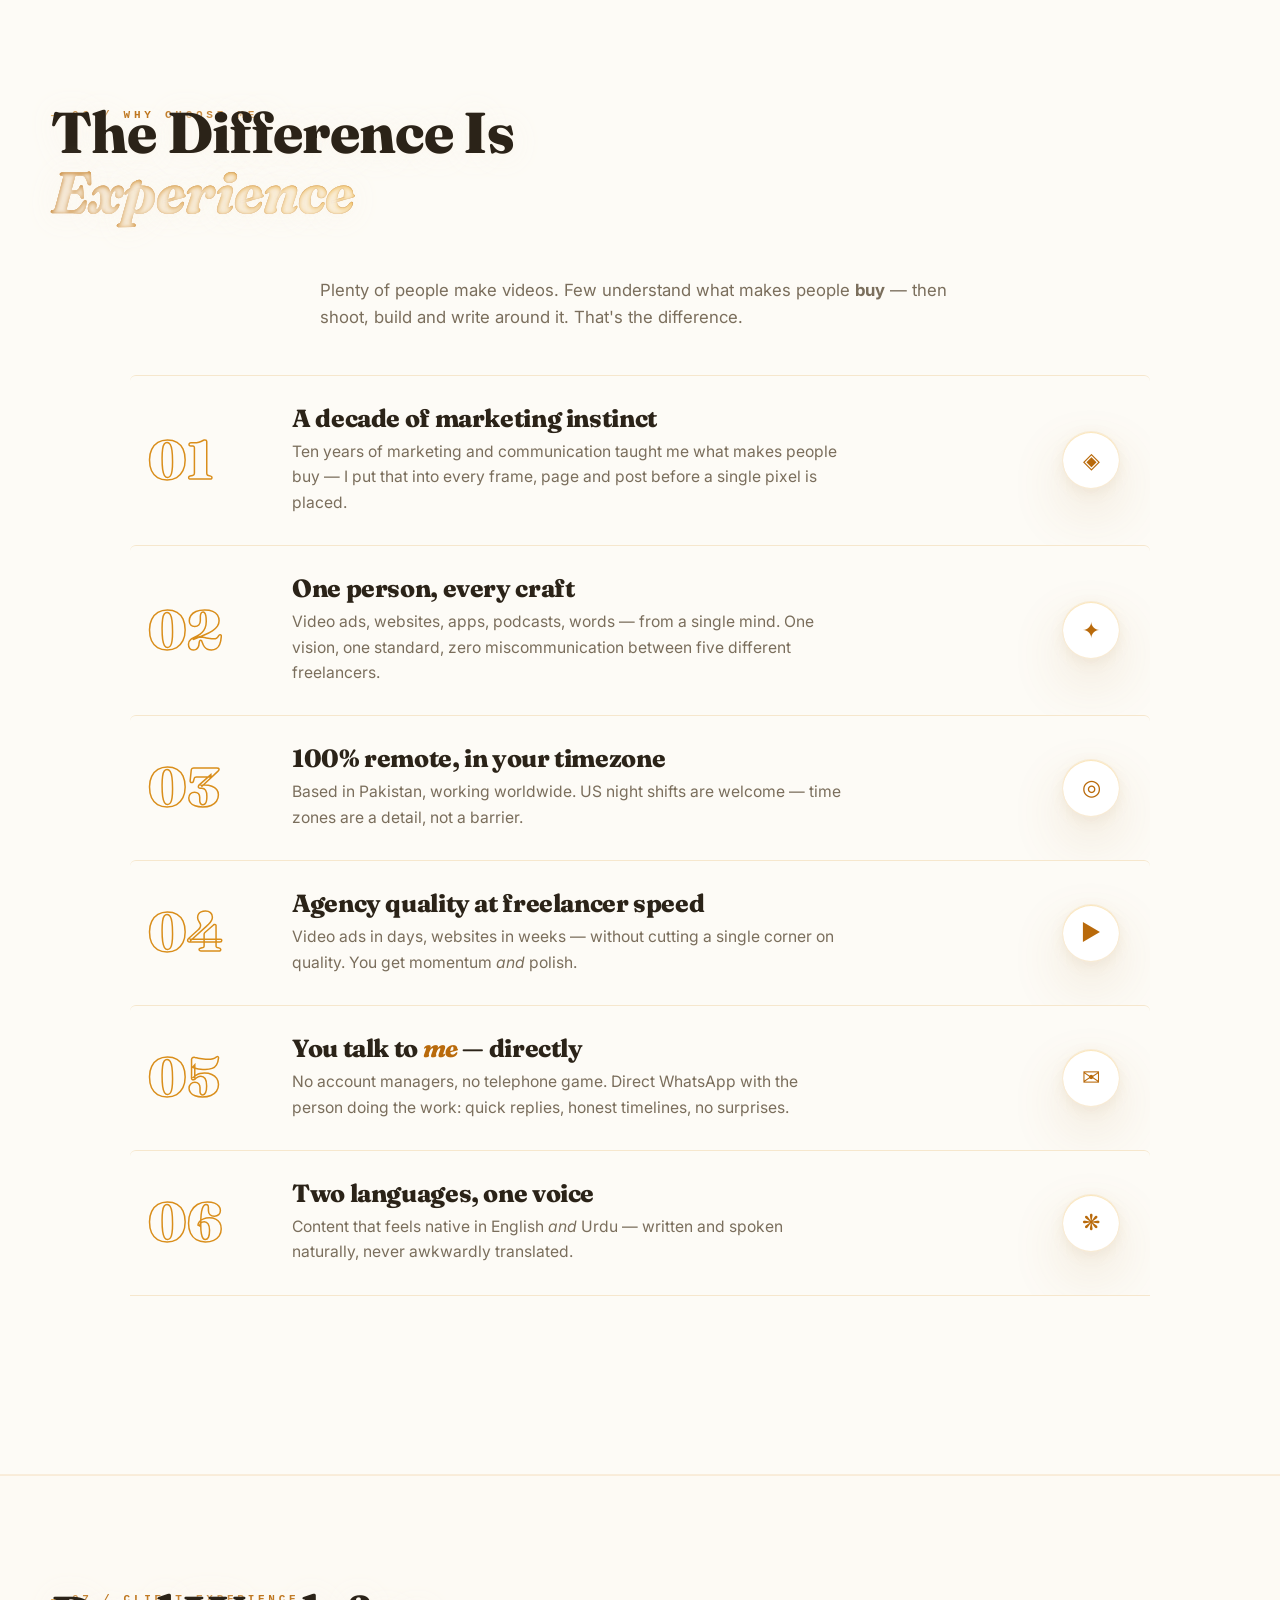
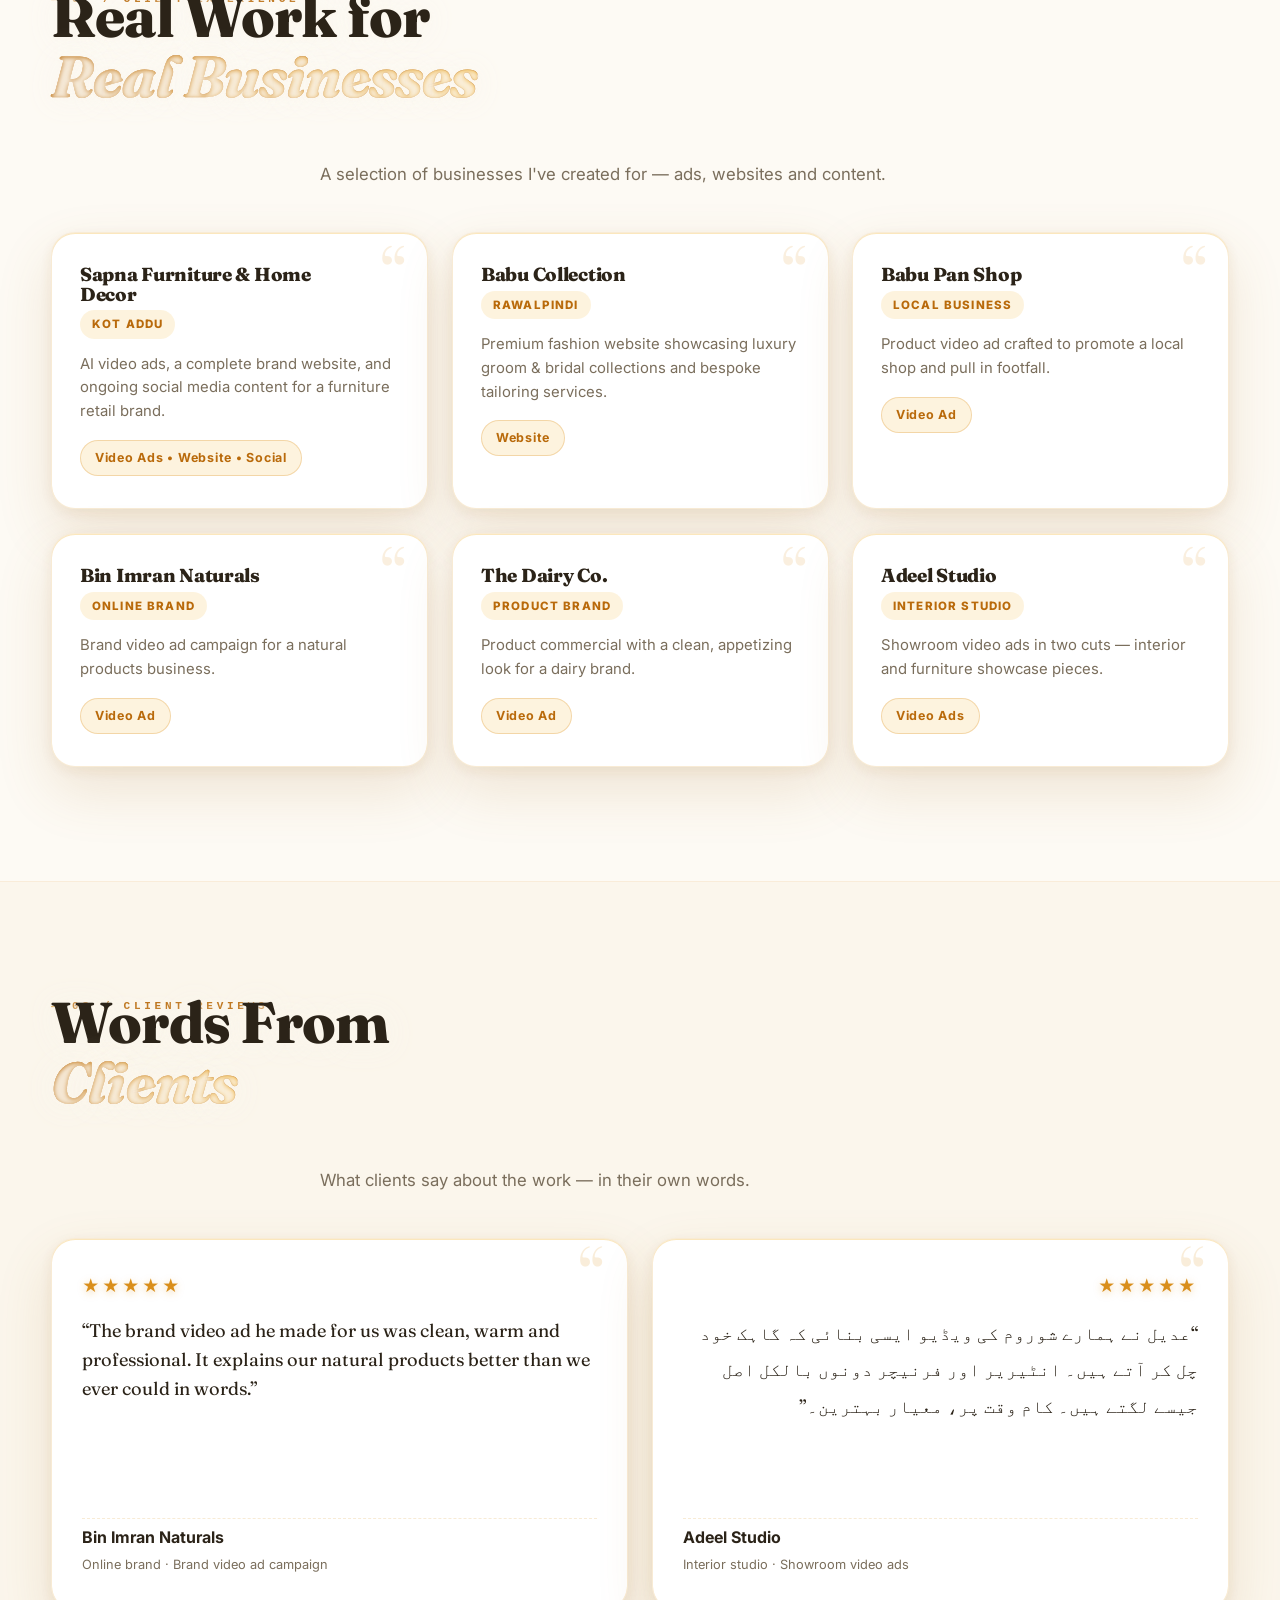
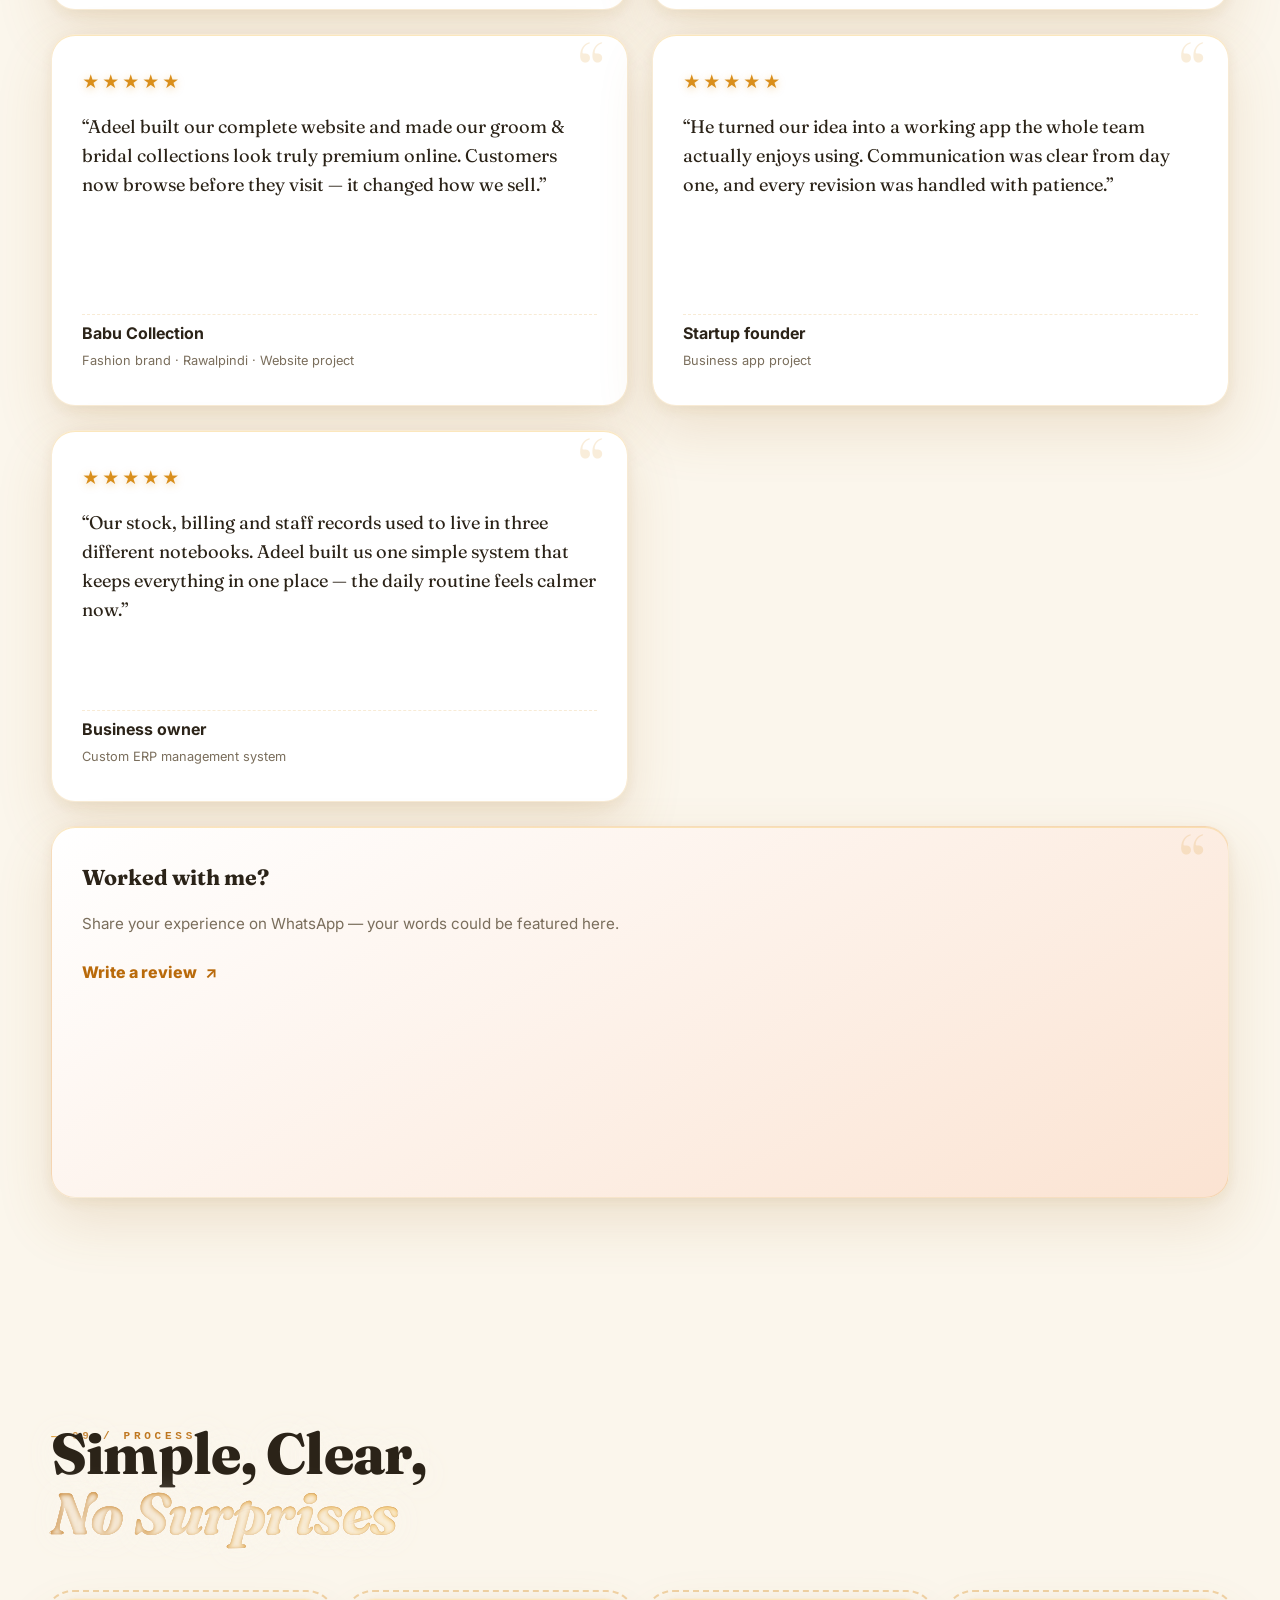
==== commit 9fdcb435: "Add ROYAL HARVEST wheat flour ad card" ====
--- a/index.html
+++ b/index.html
@@ -314,6 +314,11 @@
         <span class="play-badge">▶</span>
         <span class="work-meta"><strong>NOORÉ MEHR — Bridal Ad</strong><em>Bridal fashion film — cut 2</em></span>
       </button></div>
+      <div class="rv cine-cell"><button class="work-card tilt float-i" data-play="videos/noore_mehr_bridal_ad_cut3.mp4" data-title="NOORÉ MEHR — Bridal Ad (Cut 3)">
+        <img src="posters/noore_mehr_bridal_ad_cut3.jpg" alt="NOORÉ MEHR bridal fashion film cut 3" loading="lazy">
+        <span class="play-badge">▶</span>
+        <span class="work-meta"><strong>NOORÉ MEHR — Bridal Ad</strong><em>Bridal fashion film — cut 3</em></span>
+      </button></div>
       <div class="rv cine-cell"><button class="work-card tilt float-i" data-play="videos/dewan_e_khas_restaurant_ad.mp4" data-title="DEWAN-E-KHAS — Restaurant Ad">
         <img src="posters/dewan_e_khas_restaurant_ad.jpg" alt="DEWAN-E-KHAS royal Pakistani dining restaurant ad" loading="lazy">
         <span class="play-badge">▶</span>
@@ -328,6 +333,16 @@
         <img src="posters/eloria_midnight_bloom_perfume_ad.jpg" alt="ELORIA Midnight Bloom eau de parfum ad" loading="lazy">
         <span class="play-badge">▶</span>
         <span class="work-meta"><strong>ELORIA — Perfume Ad</strong><em>Midnight Bloom fragrance commercial</em></span>
+      </button></div>
+      <div class="rv cine-cell"><button class="work-card tilt float-i" data-play="videos/aurevia_lumiere_serum_ad.mp4" data-title="AUREVIA — Lumière Serum Ad">
+        <img src="posters/aurevia_lumiere_serum_ad.jpg" alt="AUREVIA Lumière capsule serum ad" loading="lazy">
+        <span class="play-badge">▶</span>
+        <span class="work-meta"><strong>AUREVIA — Lumière Serum Ad</strong><em>Luxury skincare serum commercial</em></span>
+      </button></div>
+      <div class="rv cine-cell"><button class="work-card tilt float-i" data-play="videos/royal_harvest_wheat_flour_ad.mp4" data-title="ROYAL HARVEST — Premium Wheat Flour (Atta) Ad">
+        <img src="posters/royal_harvest_wheat_flour_ad.jpg" alt="ROYAL HARVEST premium wheat flour atta ad" loading="lazy">
+        <span class="play-badge">▶</span>
+        <span class="work-meta"><strong>ROYAL HARVEST — Wheat Flour Ad</strong><em>Premium atta commercial — from nature's heart to every home</em></span>
       </button></div>
     </div>
     <div class="cine-progress" aria-hidden="true"><span id="workProg"></span></div>
